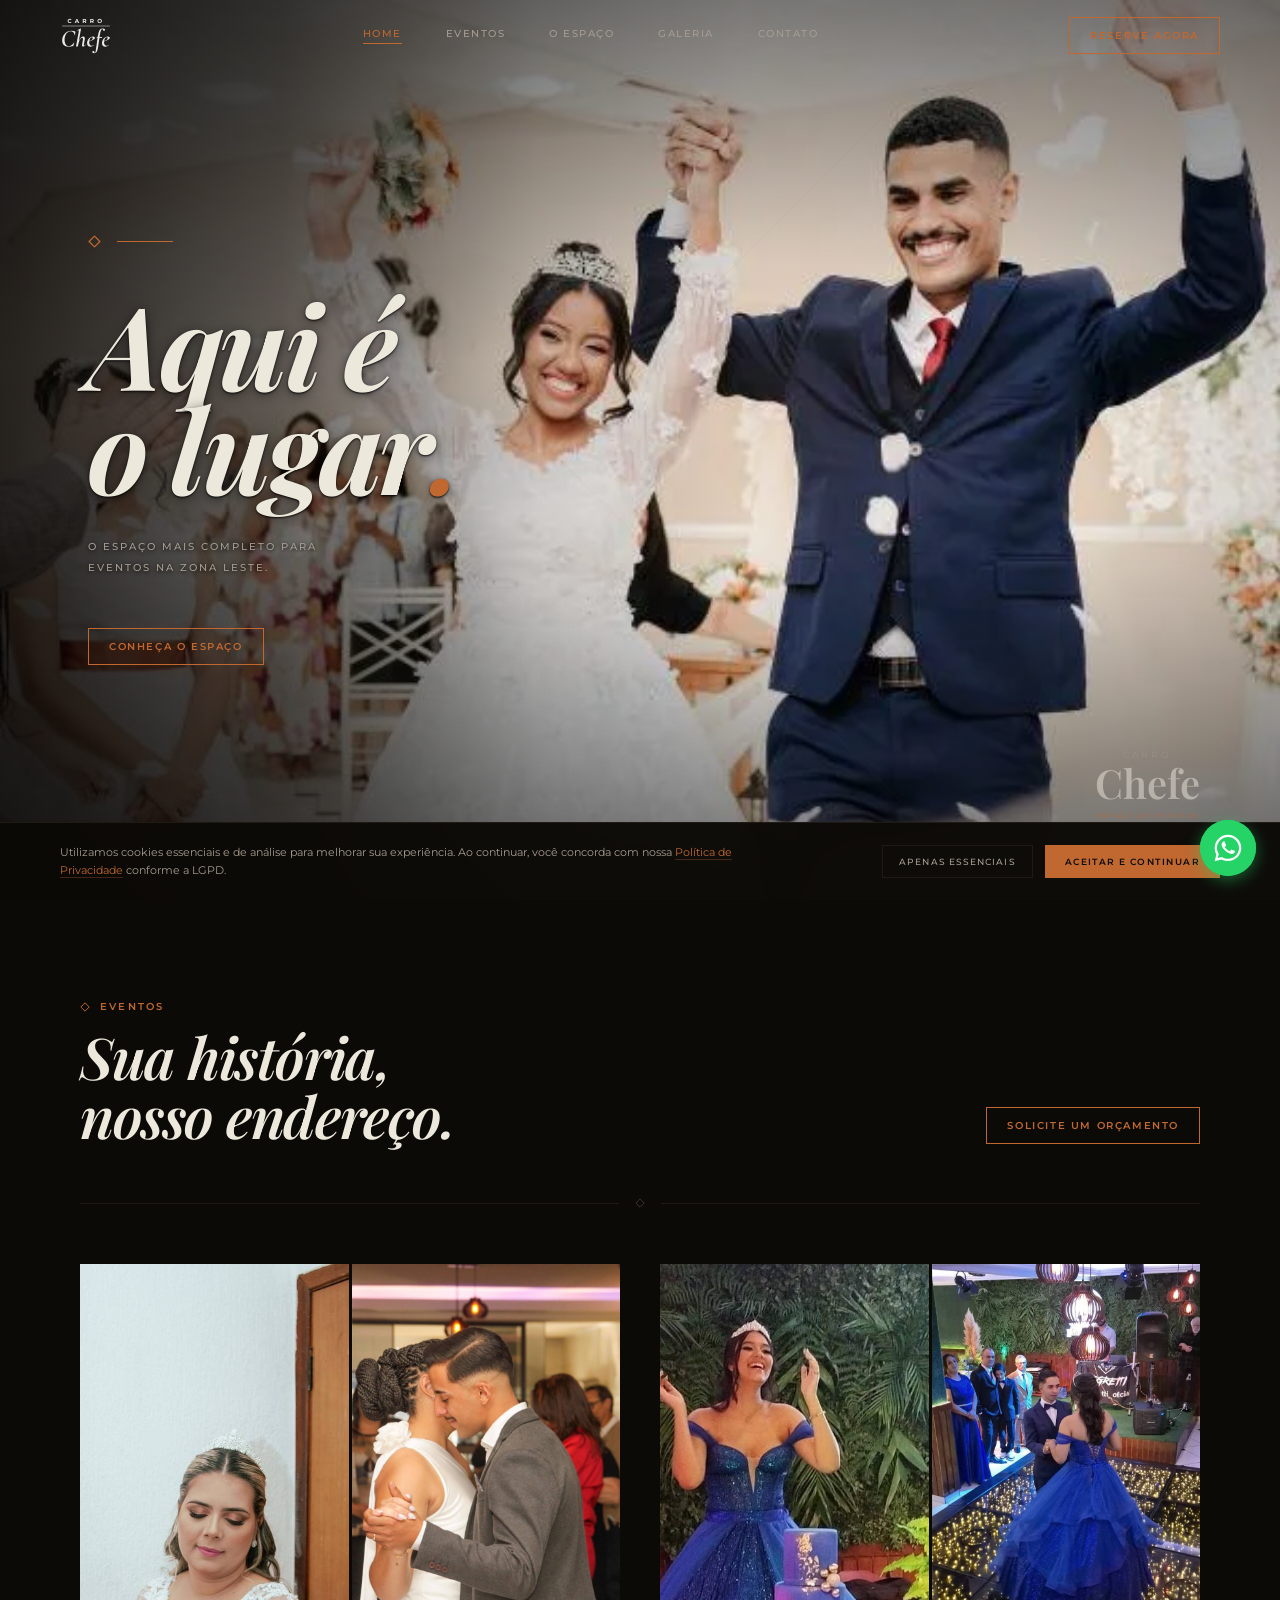
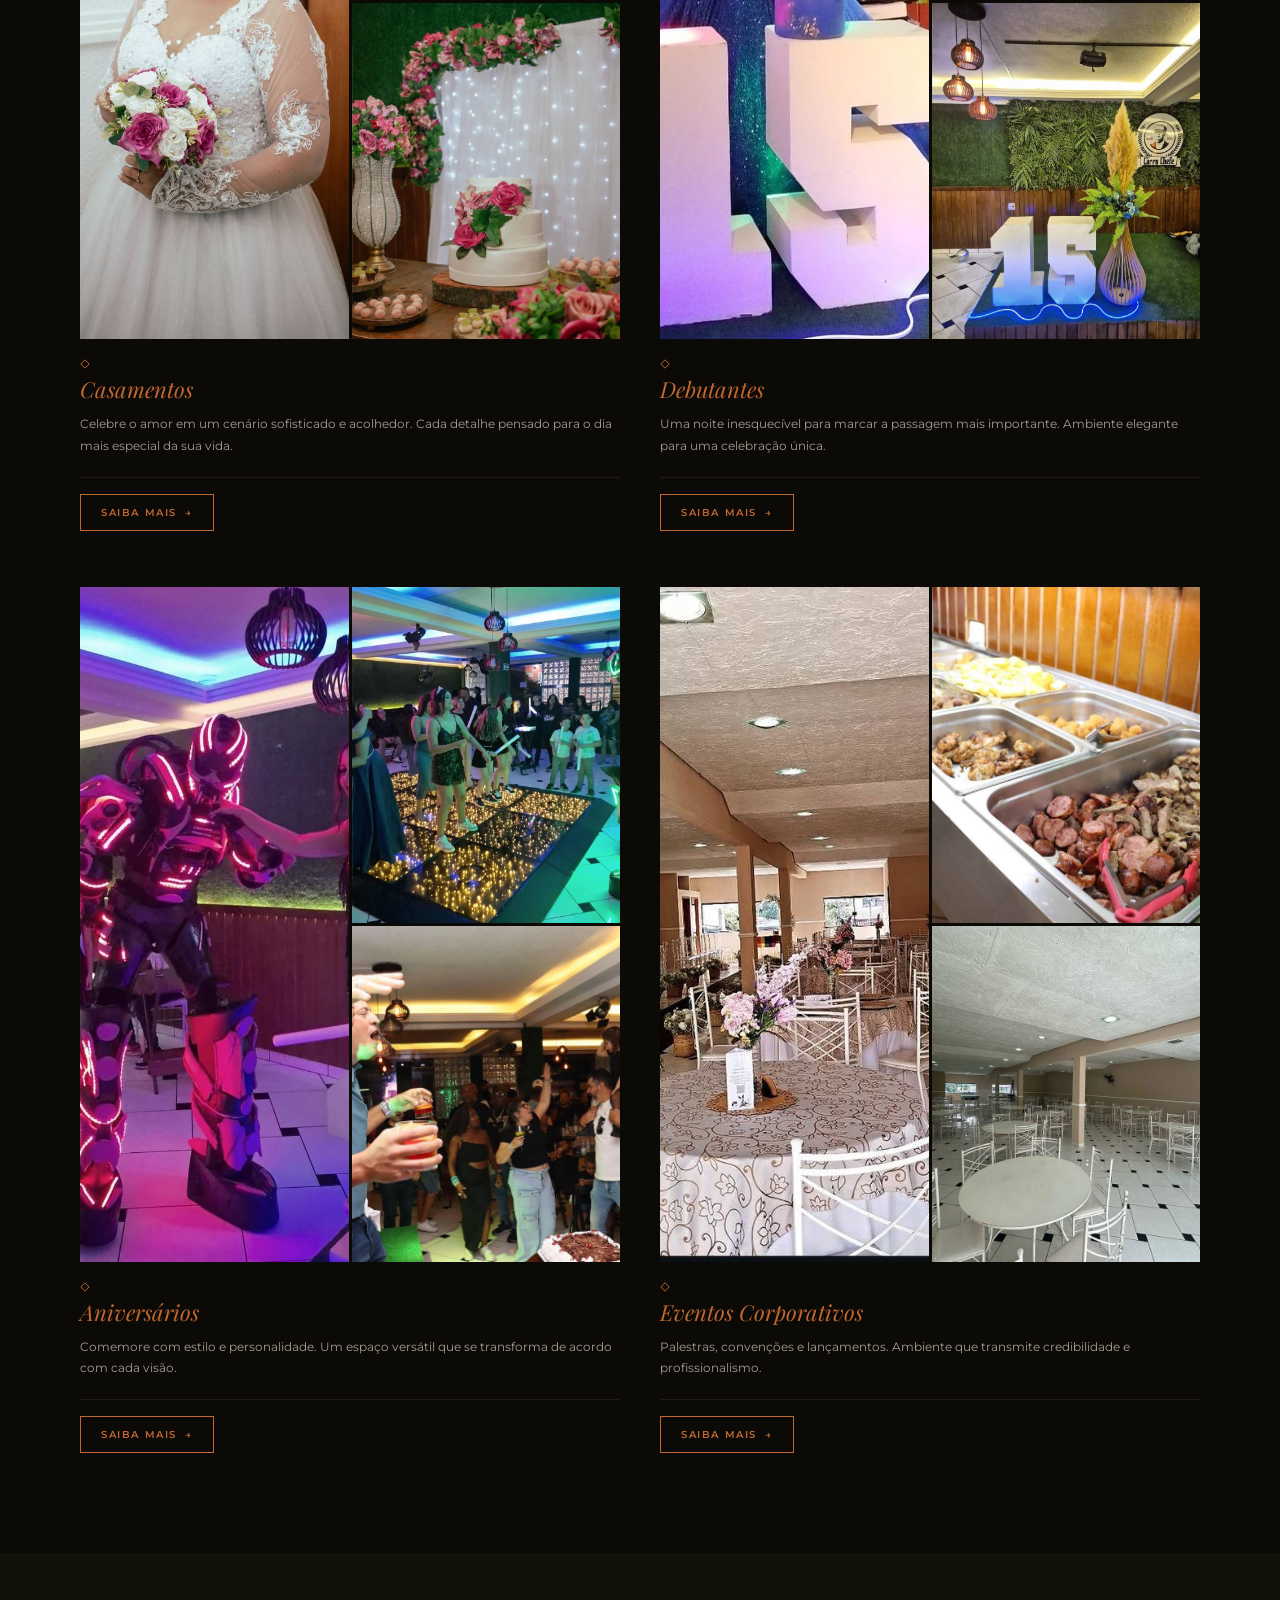
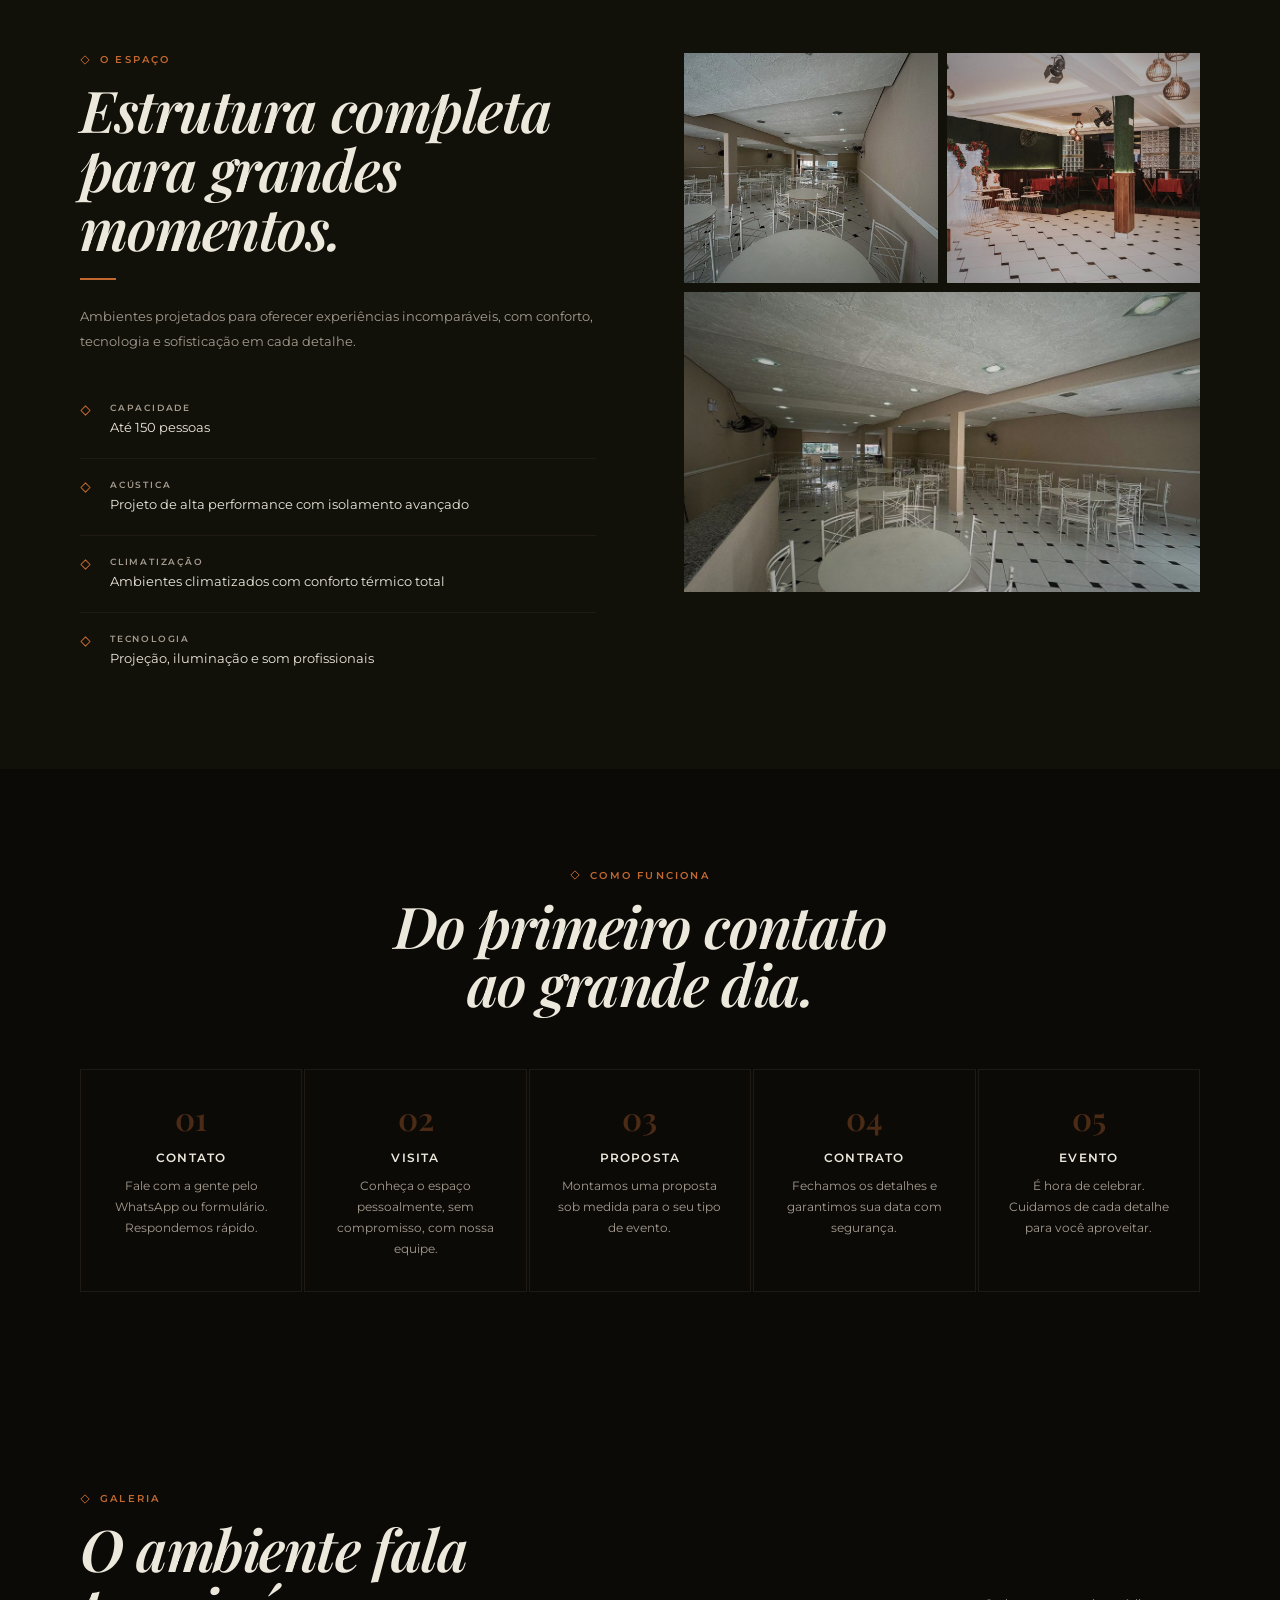
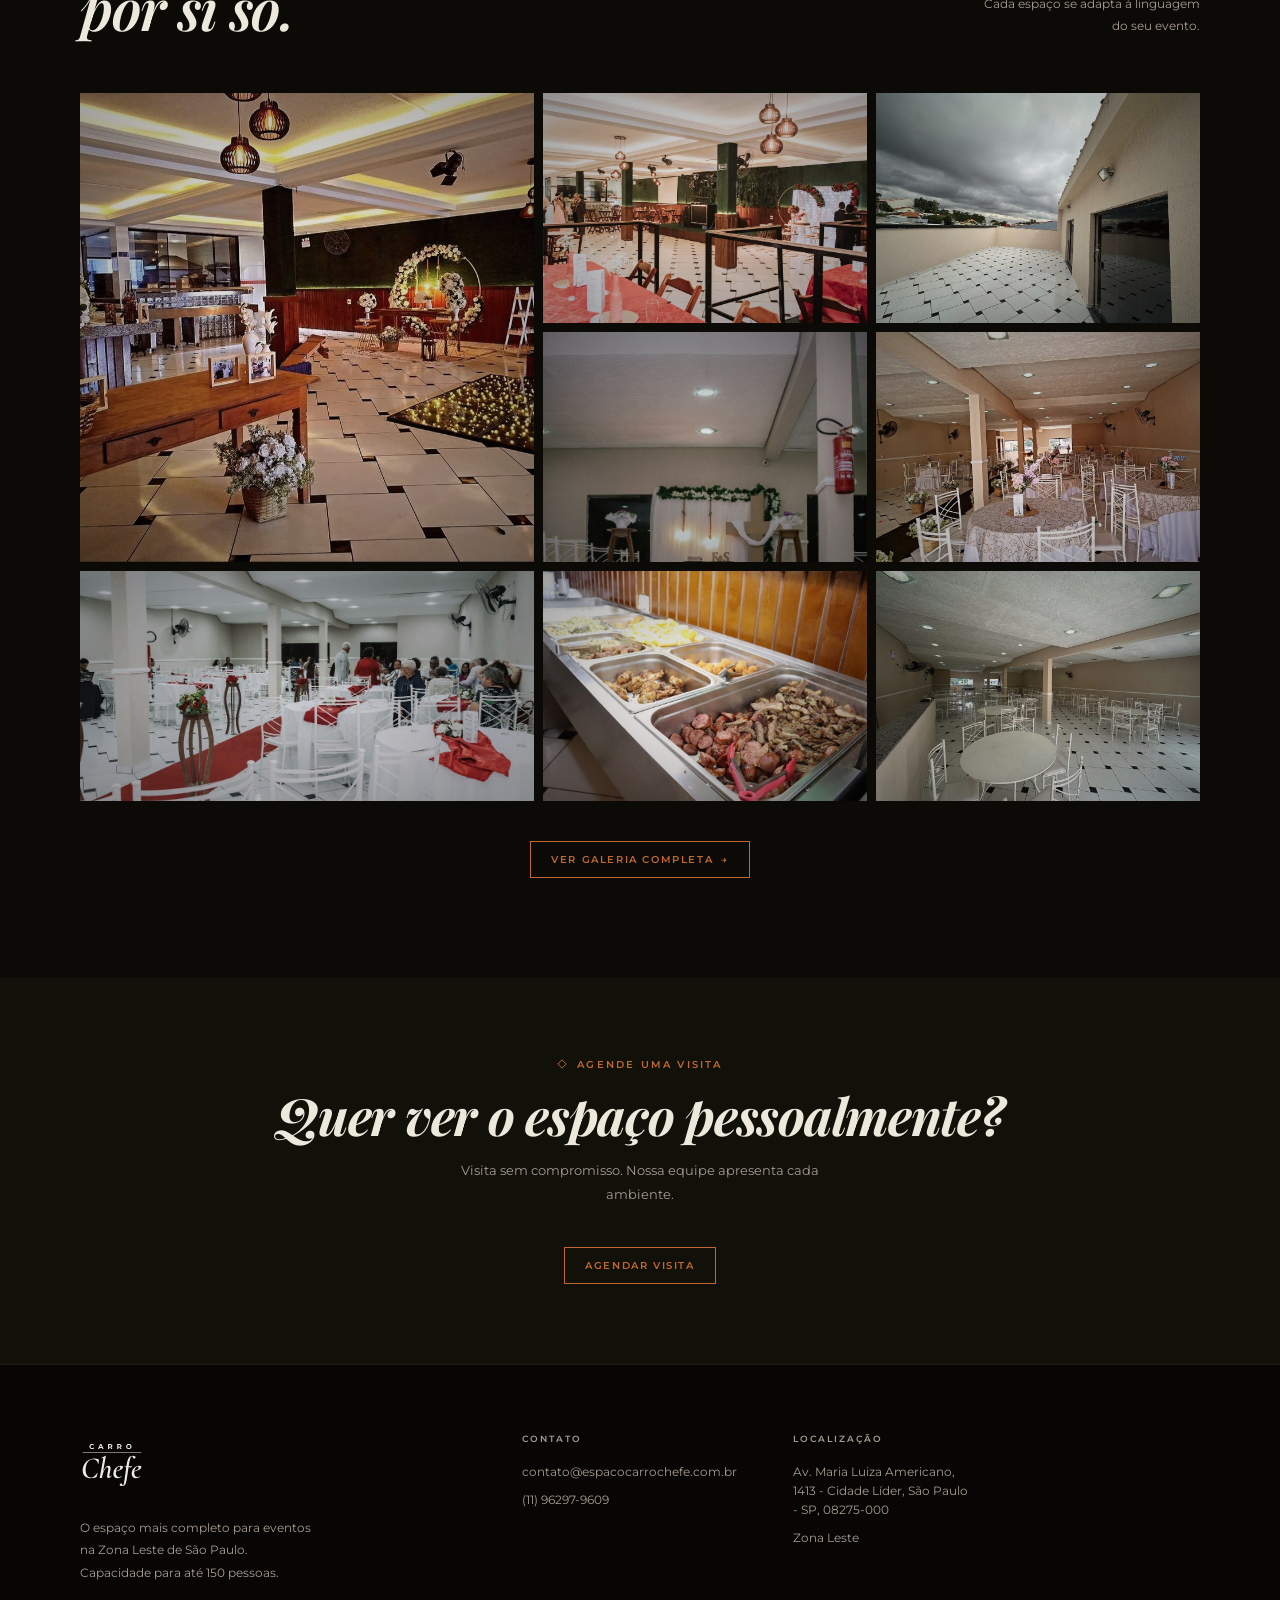
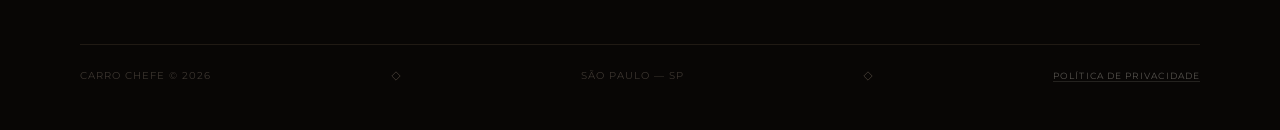
==== index.html @ eb7072fb "feat: adiciona seção 'Como Funciona' (timeline 5 passos) entre O Espaço e Galeria; limpa referência " ====
<!DOCTYPE html>
<html lang="pt-BR">
<head>
<meta charset="UTF-8" />
<meta name="viewport" content="width=device-width, initial-scale=1.0" />
<title>Espaço Carro Chefe — Casamentos, Debutantes e Eventos na Zona Leste de SP</title>
<meta name="description" content="O espaço de eventos mais completo da Zona Leste de São Paulo. Casamentos, debutantes, aniversários e eventos corporativos com estrutura completa. Peça seu orçamento agora." />
<meta property="og:type" content="website" />
<meta property="og:title" content="Espaço Carro Chefe — Casamentos, Debutantes e Eventos na Zona Leste de SP" />
<meta property="og:description" content="O espaço de eventos mais completo da Zona Leste de São Paulo. Casamentos, debutantes, aniversários e eventos corporativos com estrutura completa. Peça seu orçamento agora." />
<meta property="og:image" content="https://espacocarrochefe.com.br/images/venue-salao-festa.jpg" />
<meta property="og:url" content="https://espacocarrochefe.com.br/" />
<meta property="og:locale" content="pt_BR" />
<meta name="twitter:card" content="summary_large_image" />
<meta name="twitter:title" content="Espaço Carro Chefe — Casamentos, Debutantes e Eventos na Zona Leste de SP" />
<meta name="twitter:description" content="O espaço de eventos mais completo da Zona Leste de São Paulo. Casamentos, debutantes, aniversários e eventos corporativos com estrutura completa." />
<meta name="twitter:image" content="https://espacocarrochefe.com.br/images/venue-salao-festa.jpg" />
<link rel="preconnect" href="https://fonts.googleapis.com" />
<link rel="preconnect" href="https://fonts.gstatic.com" crossorigin />
<link rel="preload" as="image" href="images/casamento-saida-cerimonia-petalas.webp" fetchpriority="high" />
<link rel="stylesheet" href="https://fonts.googleapis.com/css2?family=Playfair+Display:ital,wght@0,600;1,600;1,700&family=Montserrat:wght@300;400;500;600&display=swap" />
<style>


/* ── LOGO SVG ─────────────────────────────────────────────── */
.logo-anchor { display:inline-flex; align-items:center; flex-shrink:0; }
.site-logo   { width:auto; height:52px; display:block; }
.footer-logo { height:64px; margin-bottom:20px; }

/* ── RESET ──────────────────────────────────────────────────── */
*, *::before, *::after { box-sizing: border-box; margin: 0; padding: 0; }
html { scroll-behavior: smooth; font-size: 16px; }
body { background: #0C0A07; color: #EDE8DC; font-family: 'Montserrat', sans-serif; overflow-x: hidden; }
a { text-decoration: none; color: inherit; }
input, button { font-family: inherit; }
img { display: block; max-width: 100%; }

/* ── TOKENS ─────────────────────────────────────────────────── */
:root {
  --bg:       #0C0A07;
  --surf:     #111009;
  --foot:     #080605;
  --copper:   #C06830;
  --copper-l: #D27A40;
  --copper-d: #5C3218;
  --text:     #EDE8DC;
  --text-m:   #A69C90;
  --text-l:   #3C3630;
  --border:   #201A14;
  --dp:       'Playfair Display', Georgia, serif;
  --ss:       'Montserrat', system-ui, sans-serif;
}

/* ── TYPOGRAPHY ─────────────────────────────────────────────── */
.hd {
  font-family: 'Playfair Display', serif;
  font-style: italic;
  font-weight: 600;
  font-size: clamp(40px, 4.5vw, 64px);
  color: var(--text);
  letter-spacing: -.025em;
  line-height: 1.02;
}
.eyebrow {
  display: flex;
  align-items: center;
  gap: 10px;
  margin-bottom: 14px;
}
.eyebrow-txt {
  font-size: 10px;
  font-weight: 600;
  letter-spacing: .22em;
  text-transform: uppercase;
  color: var(--copper);
}
.sec-pad { padding: 100px 80px; }
.hrule {
  display: flex;
  align-items: center;
  gap: 16px;
  margin-bottom: 56px;
}
.hrule-line { flex: 1; height: 1px; background: var(--border); }

/* ── HEADER ─────────────────────────────────────────────────── */
#header {
  position: fixed;
  top: 0; left: 0; right: 0;
  z-index: 100;
  height: 72px;
  display: flex;
  align-items: center;
  justify-content: space-between;
  padding: 0 60px;
  transition: background .4s ease, border-color .4s ease, backdrop-filter .4s ease;
  border-bottom: 1px solid transparent;
}
#header.scrolled {
  background: rgba(12, 10, 7, 0.96);
  border-color: var(--border);
  backdrop-filter: blur(16px);
  -webkit-backdrop-filter: blur(16px);
}

/* Logo */
.logo { display: flex; flex-direction: column; line-height: 1; gap: 0; }
.logo-sup { font-size: 8.5px; letter-spacing: .34em; color: var(--text-m); text-transform: uppercase; }
.logo-name { font-family: 'Playfair Display', serif; font-size: 28px; font-weight: 600; color: var(--text); margin-top: -2px; font-style: normal; }
.logo-sub  { font-size: 7px; letter-spacing: .22em; color: var(--copper); text-transform: uppercase; font-weight: 600; margin-top: 2px; }

/* Nav */
nav { display: flex; gap: 44px; align-items: center; }
nav a {
  font-size: 10px;
  font-weight: 500;
  letter-spacing: .15em;
  text-transform: uppercase;
  color: var(--text-m);
  position: relative;
  padding-bottom: 4px;
  transition: color .2s;
}
nav a:hover { color: var(--text); }
nav a.active { color: var(--copper); }
nav a.active::after {
  content: '';
  position: absolute;
  bottom: 0; left: 0; right: 0;
  height: 1px;
  background: var(--copper);
}

/* ── BUTTONS ────────────────────────────────────────────────── */
.btn-out {
  display: inline-flex;
  align-items: center;
  gap: 8px;
  font-size: 10px;
  font-weight: 600;
  letter-spacing: .16em;
  text-transform: uppercase;
  color: var(--copper);
  border: 1px solid var(--copper);
  padding: 11px 20px;
  background: transparent;
  cursor: pointer;
  transition: all .25s ease;
}
.btn-out:hover { background: var(--copper); color: var(--bg); }
.btn-fill {
  display: inline-flex;
  align-items: center;
  gap: 12px;
  font-size: 10px;
  font-weight: 600;
  letter-spacing: .16em;
  text-transform: uppercase;
  color: var(--bg);
  background: var(--copper);
  border: none;
  padding: 15px 30px;
  cursor: pointer;
  transition: background .25s ease;
}
.btn-fill:hover { background: var(--copper-l); }
.btn-fill .arrow { font-size: 15px; line-height: 1; }

/* ── HERO ───────────────────────────────────────────────────── */
#home {
  height: 100vh;
  min-height: 680px;
  position: relative;
  display: flex;
  align-items: center;
  overflow: hidden;
  background: url('images/casamento-saida-cerimonia-petalas.webp') center 20% / cover no-repeat;
}
.hero-overlay {
  position: absolute; inset: 0;
  background:
    radial-gradient(ellipse at 60% 50%, rgba(0,0,0,0) 30%, rgba(0,0,0,.55) 100%),
    linear-gradient(to bottom, rgba(0,0,0,.25) 0%, transparent 40%, transparent 60%, rgba(0,0,0,.35) 100%),
    linear-gradient(to right, rgba(8,5,2,.78) 0%, rgba(8,5,2,.55) 22%, rgba(8,5,2,.15) 42%, transparent 58%);
}
.hero-glow {
  position: absolute;
  right: 18%; top: 15%;
  width: 520px; height: 520px;
  background: radial-gradient(circle, rgba(192,104,48,.12) 0%, transparent 65%);
  border-radius: 50%;
  pointer-events: none;
}
.hero-glow-2 {
  position: absolute;
  right: 42%; bottom: 20%;
  width: 320px; height: 320px;
  background: radial-gradient(circle, rgba(192,104,48,.06) 0%, transparent 65%);
  border-radius: 50%;
  pointer-events: none;
}
.hero-diamond-bg {
  position: absolute;
  right: -90px; top: 50%;
  transform: translateY(-50%) rotate(45deg);
  width: 680px; height: 680px;
  border: 1px solid rgba(192,104,48,.05);
  pointer-events: none;
}
.hero-content {
  position: relative;
  z-index: 1;
  padding: 0 88px;
  max-width: 820px;
}
.hero-deco {
  display: flex;
  align-items: center;
  gap: 16px;
  margin-bottom: 44px;
}
.hero-deco-line { width: 56px; height: 1px; background: var(--copper); }
.hero-h1 {
  font-family: 'Playfair Display', serif;
  font-style: italic;
  font-weight: 700;
  font-size: clamp(72px, 9vw, 116px);
  line-height: .90;
  color: var(--text);
  letter-spacing: -.03em;
  text-shadow: 0 1px 2px rgba(0,0,0,.9), 0 2px 12px rgba(0,0,0,.5);
}
.hero-h1 .dot { color: var(--copper); }
.hero-sub {
  font-size: 10px;
  font-weight: 500;
  letter-spacing: .2em;
  text-transform: uppercase;
  color: var(--text-m);
  margin: 36px 0 50px;
  line-height: 2.1;
  text-shadow: 0 1px 4px rgba(0,0,0,.9);
}
.hero-scroll {
  position: absolute;
  bottom: 36px;
  left: 50%;
  transform: translateX(-50%);
}
.hero-brand {
  position: absolute;
  right: 80px;
  bottom: 80px;
  text-align: center;
  opacity: .5;
}
.hero-brand-sup { font-size: 9px; letter-spacing: .34em; color: var(--text-m); text-transform: uppercase; }
.hero-brand-name { font-family: 'Playfair Display', serif; font-size: 40px; font-weight: 600; color: var(--text); margin-top: -4px; font-style: normal; }
.hero-brand-sub { font-size: 7px; letter-spacing: .2em; color: var(--copper); text-transform: uppercase; font-weight: 600; margin-top: 2px; }

/* ── PLACEHOLDER IMAGES ─────────────────────────────────────── */
.pi {
  position: relative;
  overflow: hidden;
}
.pi::after {
  content: '';
  position: absolute; inset: 0;
  background: radial-gradient(ellipse at center, rgba(192,104,48,.05) 0%, rgba(0,0,0,.38) 100%);
}

/* ── EVENT CARDS ────────────────────────────────────────────── */
.events-grid {
  display: grid;
  grid-template-columns: repeat(2, 1fr);
  gap: 56px 40px;
}
.ev-card { cursor: default; }
.ev-img-wrap { overflow: hidden; aspect-ratio: 4/5; }
/* Vertical mosaic cards */
.ev-mosaic {
  overflow: hidden;
  aspect-ratio: 4/5;
  display: grid;
  grid-template-columns: 1fr 1fr;
  grid-template-rows: 1fr 1fr;
  gap: 3px;
}
.ev-m-tall { grid-row: span 2; background-size:cover; background-position:center; transition:transform .6s ease; }
.ev-m-sm   { background-size:cover; background-position:center; transition:transform .6s ease; }
.ev-card:hover .ev-m-tall,
.ev-card:hover .ev-m-sm { transform: scale(1.05); }
.ev-img {
  width: 100%; height: 100%;
  transition: transform .65s ease;
}
.ev-card:hover .ev-img { transform: scale(1.04); }
.ev-body { padding-top: 20px; }
.ev-title {
  font-family: 'Playfair Display', serif;
  font-style: italic;
  font-size: 22px;
  color: var(--copper);
  margin: 9px 0 11px;
  line-height: 1.08;
}
.ev-desc {
  font-size: 12px;
  font-weight: 400;
  color: var(--text-m);
  line-height: 1.82;
}
.ev-rule {
  margin-top: 20px;
  height: 1px;
  background: var(--border);
  transition: background .3s ease;
}
.ev-card:hover .ev-rule { background: var(--copper-d); }

/* ── SPACE SECTION ──────────────────────────────────────────── */
.space-grid {
  display: grid;
  grid-template-columns: 1fr 1fr;
  gap: 88px;
  align-items: start;
}
.space-accent {
  width: 36px; height: 2px;
  background: var(--copper);
  margin: 22px 0 24px;
}
.space-desc {
  font-size: 13px;
  font-weight: 400;
  color: var(--text-m);
  line-height: 1.92;
  margin: 0 0 48px;
}
.feat { display: grid; grid-template-columns: 16px 1fr; gap: 14px; align-items: start; padding-bottom: 20px; margin-bottom: 20px; border-bottom: 1px solid var(--border); }
.feat:last-child { border-bottom: none; margin-bottom: 0; padding-bottom: 0; }
.feat-lbl { font-size: 9px; letter-spacing: .2em; text-transform: uppercase; color: var(--text-m); margin-bottom: 4px; font-weight: 600; }
.feat-val { font-size: 13px; color: var(--text); font-weight: 400; line-height: 1.6; }
.photo-grid {
  display: grid;
  grid-template-columns: 1fr 1fr;
  grid-template-rows: 230px 300px;
  gap: 9px;
}

/* ── PROCESS (Como Funciona) ───────────────────────────────── */
.process-grid {
  display: grid;
  grid-template-columns: repeat(5, 1fr);
  gap: 2px;
  max-width: 1200px;
  margin: 0 auto;
}
.process-step {
  padding: 32px 24px;
  border: 1px solid var(--border);
  text-align: center;
  transition: border-color .3s ease;
}
.process-step:hover { border-color: var(--copper-d); }
.process-num {
  font-family: var(--dp);
  font-size: 32px;
  font-weight: 600;
  color: var(--copper);
  opacity: .35;
  line-height: 1;
  margin-bottom: 16px;
}
.process-title {
  font-size: 12px;
  font-weight: 600;
  letter-spacing: .1em;
  text-transform: uppercase;
  color: var(--text);
  margin-bottom: 10px;
}
.process-desc {
  font-size: 12px;
  font-weight: 400;
  color: var(--text-m);
  line-height: 1.75;
}

/* ── GALLERY ────────────────────────────────────────────────── */
.gallery-header {
  display: flex;
  justify-content: space-between;
  align-items: flex-end;
  margin-bottom: 56px;
}
.gallery-note {
  font-size: 12px;
  font-weight: 400;
  color: var(--text-m);
  max-width: 230px;
  text-align: right;
  line-height: 1.8;
}
.gallery-grid {
  display: grid;
  grid-template-columns: 1.4fr 1fr 1fr;
  grid-auto-rows: 230px;
  gap: 9px;
}
.gallery-grid .g-hero { grid-row: span 2; }
@media(max-width:640px){
  .gallery-grid { grid-template-columns: 1fr 1fr; grid-auto-rows: 160px; }
  .gallery-grid .g-hero { grid-row: span 1; }
}

/* ── BUDGET ─────────────────────────────────────────────────── */
.orcamento-wrap { position: relative; overflow: hidden; }
.deco-diamond {
  position: absolute;
  top: 50%;
  transform: translateY(-50%) rotate(45deg);
  pointer-events: none;
}
.budget-content { position: relative; z-index: 1; max-width: 600px; }
.budget-intro {
  font-size: 13px;
  font-weight: 400;
  color: var(--text-m);
  line-height: 1.92;
  margin: 20px 0 48px;
  max-width: 420px;
}
.form-grid {
  display: grid;
  grid-template-columns: 1fr 1fr;
  gap: 13px;
  max-width: 540px;
}
.field {
  width: 100%;
  background: transparent;
  outline: none;
  border: 1px solid var(--border);
  padding: 14px 16px;
  font-size: 12px;
  font-weight: 400;
  color: var(--text);
  transition: border-color .2s ease;
  -webkit-appearance: none;
}
.field:focus { border-color: var(--copper); }
.form-actions { margin-top: 24px; }

/* ── FOOTER ─────────────────────────────────────────────────── */
#footer {
  padding: 68px 80px 48px;
  background: var(--foot);
  border-top: 1px solid var(--border);
}
.footer-grid {
  display: grid;
  grid-template-columns: 2.2fr 1fr 1fr 1fr;
  gap: 56px;
  margin-bottom: 60px;
}
.footer-brand-desc {
  font-size: 12px;
  font-weight: 400;
  color: var(--text-m);
  line-height: 1.88;
  max-width: 240px;
  margin: 0;
}
.footer-col-label {
  font-size: 9px;
  font-weight: 600;
  letter-spacing: .22em;
  text-transform: uppercase;
  color: var(--text-m);
  margin-bottom: 18px;
}
.footer-col-item {
  font-size: 12px;
  font-weight: 400;
  color: var(--text-m);
  margin-bottom: 9px;
  line-height: 1.6;
  cursor: pointer;
  transition: color .2s;
}
.footer-col-item:hover { color: var(--text); }
.footer-bottom {
  border-top: 1px solid var(--border);
  padding-top: 24px;
  display: flex;
  justify-content: space-between;
  align-items: center;
}
.footer-copy { font-size: 10px; color: var(--text-l); letter-spacing: .1em; }

/* ── GEM SVG UTILITY ────────────────────────────────────────── */
.gem { display: block; flex-shrink: 0; }

/* ── SCROLLBAR ──────────────────────────────────────────────── */
::-webkit-scrollbar { width: 6px; }
::-webkit-scrollbar-track { background: var(--bg); }
::-webkit-scrollbar-thumb { background: var(--copper-d); border-radius: 0; }



/* ══════════════════════════════════════════════════════════════
   RESPONSIVE — MOBILE FIRST
══════════════════════════════════════════════════════════════ */

/* Tablet: 1024px */
@media (max-width: 1024px) {
  .sec-pad { padding: 80px 48px; }
  #hdr { padding: 0 40px; }
  #nav { gap: 28px; }
  .events-grid { grid-template-columns: repeat(2,1fr); gap: 40px 28px; }
  .space-grid { gap: 56px; }
  .process-grid { grid-template-columns: repeat(3, 1fr); }
  .footer-grid { grid-template-columns: 1.6fr 1fr 1fr; }
  .footer-grid > div:last-child { grid-column: 1 / -1; }
}

/* Mobile: 768px */
@media (max-width: 768px) {

  /* Header */
  #header { padding: 0 20px; height: 60px; }
  .site-logo { height: 40px; }
  #nav { display: none; }
  .cta-out { padding: 9px 14px; font-size: 9px; }

  /* Hero */
  #home { min-height: 100svh; align-items: flex-end; padding-bottom: 56px; }
  .hero-content { padding: 100px 24px 0; }
  .hero-h1 { font-size: clamp(52px, 13vw, 76px); }
  .hero-sub { font-size: 10px; margin: 24px 0 36px; }
  .hero-brand { display: none; }
  .hero-scroll { bottom: 24px; }

  /* Sections */
  .sec-pad { padding: 64px 24px; }

  /* Eventos */
  .events-grid { grid-template-columns: 1fr; gap: 44px; }
  .ev-img-wrap { aspect-ratio: 16/9; }

  /* O Espaço */
  .space-grid { grid-template-columns: 1fr; gap: 44px; }
  .photo-grid { grid-template-rows: 200px 240px; }
  .hd { font-size: clamp(34px, 9vw, 52px); }

  /* Como Funciona */
  .process-grid { grid-template-columns: 1fr; gap: 2px; }
  .process-step { text-align: left; padding: 24px 20px; }

  /* Galeria */
  .gallery-grid {
    grid-template-columns: 1fr;
    grid-template-rows: 240px 160px 160px 160px;
  }
  .gallery-header { flex-direction: column; gap: 16px; align-items: flex-start; }
  .gallery-note { text-align: left; max-width: 100%; }

  /* Orçamento */
  .budget-content { max-width: 100%; }
  .form-grid { grid-template-columns: 1fr; }
  .deco-diamond { display: none; }

  /* Footer */
  #footer { padding: 52px 24px 36px; }
  .footer-grid {
    grid-template-columns: 1fr;
    gap: 36px;
  }
  .footer-bottom { flex-direction: column; gap: 14px; text-align: center; }
}

/* Small mobile: 480px */
@media (max-width: 480px) {
  .hero-h1 { font-size: clamp(44px, 12vw, 62px); }
  .sec-pad { padding: 52px 20px; }
  #footer { padding: 44px 20px 32px; }
  .photo-grid { grid-template-rows: 160px 200px; }
}


/* ── LGPD BANNER ─────────────────────────────────────────── */
#lgpd-banner {
  position: fixed;
  bottom: 0; left: 0; right: 0;
  z-index: 999;
  background: rgba(12,10,7,.97);
  border-top: 1px solid #201A14;
  padding: 20px 60px;
  display: flex;
  align-items: center;
  justify-content: space-between;
  gap: 32px;
  backdrop-filter: blur(16px);
  transform: translateY(100%);
  transition: transform .4s ease;
}
#lgpd-banner.visible { transform: translateY(0); }
.lgpd-text {
  font-size: 11px;
  font-weight: 400;
  color: var(--text-m);
  line-height: 1.7;
  max-width: 680px;
}
.lgpd-text a { color: #C06830; border-bottom: 1px solid rgba(192,104,48,.3); }
.lgpd-text a:hover { border-color: #C06830; }
.lgpd-actions { display: flex; gap: 12px; flex-shrink: 0; }
.lgpd-accept {
  font-size: 9px; font-weight: 600; letter-spacing: .16em; text-transform: uppercase;
  color: #0C0A07; background: #C06830; border: none;
  padding: 10px 20px; cursor: pointer; transition: background .2s; white-space: nowrap;
}
.lgpd-accept:hover { background: #D27A40; }
.lgpd-decline {
  font-size: 9px; font-weight: 500; letter-spacing: .12em; text-transform: uppercase;
  color: var(--text-m); background: transparent; border: 1px solid #201A14;
  padding: 10px 16px; cursor: pointer; transition: color .2s, border-color .2s; white-space: nowrap;
}
.lgpd-decline:hover { color: #EDE8DC; border-color: #3C3630; }
@media (max-width: 768px) {
  #lgpd-banner { flex-direction: column; align-items: flex-start; padding: 20px 24px; gap: 16px; }
  .lgpd-actions { width: 100%; }
  .lgpd-accept, .lgpd-decline { flex: 1; text-align: center; }
}


/* ── HAMBURGER MOBILE ─────────────────────────────────────────── */
#ham-btn {
  display: none;
  flex-direction: column;
  justify-content: center;
  gap: 5px;
  width: 36px; height: 36px;
  background: none; border: none;
  cursor: pointer; padding: 4px;
  z-index: 1001;
}
#ham-btn span {
  display: block; width: 22px; height: 1.5px;
  background: #EDE8DC;
  transition: transform .3s ease, opacity .3s ease;
  transform-origin: center;
}
#ham-btn.open span:nth-child(1) { transform: translateY(6.5px) rotate(45deg); }
#ham-btn.open span:nth-child(2) { opacity: 0; }
#ham-btn.open span:nth-child(3) { transform: translateY(-6.5px) rotate(-45deg); }

#mob-drawer {
  position: fixed; inset: 0; z-index: 1000;
  pointer-events: none;
}
#mob-overlay {
  position: absolute; inset: 0;
  background: rgba(0,0,0,.55);
  opacity: 0; transition: opacity .3s ease;
}
#mob-panel {
  position: absolute; top: 0; right: 0;
  width: 75vw; max-width: 300px; height: 100%;
  background: rgba(12,10,7,.97);
  border-left: 1px solid rgba(192,104,48,.2);
  backdrop-filter: blur(20px);
  transform: translateX(100%);
  transition: transform .35s ease;
  display: flex; flex-direction: column;
  padding: 80px 32px 40px;
  gap: 0;
}
#mob-drawer.open { pointer-events: all; }
#mob-drawer.open #mob-overlay { opacity: 1; }
#mob-drawer.open #mob-panel { transform: translateX(0); }

#mob-panel a {
  font-size: 13px; font-weight: 500;
  letter-spacing: .14em; text-transform: uppercase;
  color: rgba(237,232,220,.65);
  text-decoration: none;
  padding: 14px 0;
  border-bottom: 1px solid rgba(255,255,255,.06);
  transition: color .2s;
}
#mob-panel a:hover { color: #C06830; }
#mob-panel a.mob-cta {
  margin-top: 28px;
  border: 1px solid #C06830;
  border-bottom: 1px solid #C06830;
  color: #C06830;
  text-align: center;
  padding: 12px 0;
  font-weight: 600;
}
@media(min-width:769px) {
  #ham-btn { display: none !important; }
  #mob-drawer { display: none !important; }
}
@media(max-width:768px) {
  #ham-btn { display: flex; }
}
</style>

  <!-- ══ ANALYTICS & PIXEL ══════════════════════════════════
       Substituir antes do deploy:
       GA4_MEASUREMENT_ID   → ex: G-XXXXXXXXXX
       META_PIXEL_ID        → ex: 1234567890123
  ════════════════════════════════════════════════════════════ -->

  <!-- Google Tag Manager -->
  <script>
  (function(w,d,s,l,i){w[l]=w[l]||[];w[l].push({'gtm.start':
  new Date().getTime(),event:'gtm.js'});var f=d.getElementsByTagName(s)[0],
  j=d.createElement(s),dl=l!='dataLayer'?'&l='+l:'';j.async=true;j.src=
  'https://www.googletagmanager.com/gtm.js?id='+i+dl;f.parentNode.insertBefore(j,f);
  })(window,document,'script','dataLayer','GTM-PXJX4RW8');
  </script>
  <!-- End GTM -->

  <!-- Meta Pixel: gerenciado via GTM (tags "Meta Pixel - Base" e "Meta Pixel - Contato WhatsApp") -->

<link rel="icon" href="favicon.svg" type="image/svg+xml"/>
</head>
<body>
  <!-- GTM noscript -->
  <noscript><iframe src="https://www.googletagmanager.com/ns.html?id=GTM-PXJX4RW8"
  height="0" width="0" style="display:none;visibility:hidden"></iframe></noscript>
  <!-- End GTM noscript -->


<!-- ═══ HEADER ═════════════════════════════════════════════════ -->
<header id="header">
  <a href="#home" class="logo-anchor" aria-label="Carro Chefe — Início">
  <svg class="site-logo" xmlns="http://www.w3.org/2000/svg" viewBox="0 0 1080 1080" role="img" aria-label="Carro Chefe"><defs><style>.cls-1{fill:#ebebeb;}</style></defs><title>UP Co.carro-chefe-logo</title><path class="cls-1" d="M185.72,208.15a25.32,25.32,0,0,1,8.58-5.62,29,29,0,0,1,10.89-2,27.06,27.06,0,0,1,11.67,2.54,28.86,28.86,0,0,1,9.61,7.5L239.17,199a38.67,38.67,0,0,0-15-11.19,53.71,53.71,0,0,0-38.16-.6,43.41,43.41,0,0,0-14.64,9.13,42,42,0,0,0-9.67,13.91,46.29,46.29,0,0,0,0,35.07,42.22,42.22,0,0,0,24.19,23,53.63,53.63,0,0,0,38.28-.66,39.21,39.21,0,0,0,15-11.25l-12.7-11.61a29.32,29.32,0,0,1-9.61,7.56,26.53,26.53,0,0,1-11.67,2.6,29,29,0,0,1-10.89-2,25.17,25.17,0,0,1-14.21-14.21,31.42,31.42,0,0,1,0-22A25.48,25.48,0,0,1,185.72,208.15Z"/><path class="cls-1" d="M341,185.42,303.4,270.08h20.07L331,251.94h39.21l7.55,18.14h20.56l-38-84.66Zm-3.81,51.64,13.43-32.27,13.42,32.27Z"/><path class="cls-1" d="M529.32,242.8A28,28,0,0,0,542,232.4,29.23,29.23,0,0,0,546.5,216q0-14.28-9.8-22.44t-27.46-8.16H473.08v84.66H492.8V246.37h17.79L527,270.08h21.05L529.2,242.85Zm-7.13-37.61q4.59,3.81,4.59,10.83t-4.59,10.88q-4.61,3.87-13.55,3.87H492.8V201.38h15.84Q517.6,201.38,522.19,205.19Z"/><path class="cls-1" d="M684.25,242.8A27.94,27.94,0,0,0,697,232.4,29.23,29.23,0,0,0,701.43,216q0-14.28-9.8-22.44t-27.45-8.16H628v84.66h19.72V246.37h17.79L682,270.08h21l-18.87-27.23Zm-7.13-37.61q4.59,3.81,4.59,10.83t-4.59,10.88q-4.61,3.87-13.55,3.87H647.73V201.38h15.84Q672.52,201.38,677.12,205.19Z"/><path class="cls-1" d="M866.82,210.21a41.48,41.48,0,0,0-9.74-13.91,44.13,44.13,0,0,0-14.69-9.13A51.31,51.31,0,0,0,824,184a50.44,50.44,0,0,0-18.45,3.27,44.93,44.93,0,0,0-14.69,9.19,41.64,41.64,0,0,0-9.74,13.85,45.83,45.83,0,0,0,0,34.89,41.48,41.48,0,0,0,9.74,13.91,44.62,44.62,0,0,0,14.75,9.19A50.58,50.58,0,0,0,824,271.53a51.31,51.31,0,0,0,18.44-3.21,44,44,0,0,0,14.69-9.13,41.22,41.22,0,0,0,9.74-14,46.13,46.13,0,0,0,0-35Zm-18.38,28.48a26.19,26.19,0,0,1-5.63,8.59,25.42,25.42,0,0,1-8.4,5.68A26.93,26.93,0,0,1,824,255a27.35,27.35,0,0,1-10.53-2,24.53,24.53,0,0,1-8.4-5.68,26.68,26.68,0,0,1-5.57-8.59,31.09,31.09,0,0,1,0-21.89,26.79,26.79,0,0,1,5.57-8.59,24.68,24.68,0,0,1,8.4-5.68,27.35,27.35,0,0,1,10.53-2,26.93,26.93,0,0,1,10.46,2,25.58,25.58,0,0,1,8.4,5.68,26.29,26.29,0,0,1,5.63,8.59,31.09,31.09,0,0,1,0,21.89Z"/><path class="cls-1" d="M45.22,327.18h989.56V336H45.22Z"/><path class="cls-1" d="M314.42,446.57q-11.75-6.65-33.2-11.24a201.51,201.51,0,0,0-42.39-4.6A181.81,181.81,0,0,0,176.27,442h0a202.14,202.14,0,0,0-54.54,30.2c-1,.75-2,1.47-2.92,2.23q-6.36,5.09-12.24,10.69c-.17.17-.35.32-.53.49A191,191,0,0,0,85.82,508.4a203.32,203.32,0,0,0-12,17.59,196.56,196.56,0,0,0-21.58,51.24q-2.28,8.5-4,17.45c-.63,3.56-1.12,7.13-1.56,10.7a203.69,203.69,0,0,0-.23,47.79c.39,3.49.91,6.92,1.54,10.31A134.73,134.73,0,0,0,59.7,698.74c.87,1.76,1.76,3.5,2.71,5.23.57,1,1.15,2.06,1.74,3.08s1.21,2,1.84,3c1.27,2,2.6,3.94,4,5.83s2.89,3.75,4.44,5.54,3.17,3.55,4.86,5.25a108,108,0,0,0,11,9.6c1,.75,2,1.49,3,2.21a124.14,124.14,0,0,0,13.19,8.12q28.08,15.06,73,15.07c1.79,0,3.61,0,5.45-.06l.83,0c1.63,0,3.27-.1,4.93-.17l.5,0c1.81-.08,3.65-.18,5.51-.3h.09q12.63-.81,26.62-2.74a256.82,256.82,0,0,0,49-12q4.59-1,5.87-3.32a57.32,57.32,0,0,0,3.33-8.43L296,676.92c.33-.68-.26-1.45-1.79-2.3a2.67,2.67,0,0,0-3.83.77q-27.07,39.33-54.14,58.22-18.34,12.81-36.45,16.93h0a81.22,81.22,0,0,1-8.22,1.42l-.92.1c-1,.11-2.05.2-3.08.27l-1,.07c-1.31.07-2.61.11-3.92.11q-24.53,0-42.65-13.79t-29.11-37.8a151.35,151.35,0,0,1-5.75-14.63,189.51,189.51,0,0,1-7.63-32c-.44-2.89-.84-5.81-1.18-8.8a223.87,223.87,0,0,1-1.28-32.26,269,269,0,0,1,3.32-34.4q5-31.4,15.56-56.35c.59-1.39,1.19-2.76,1.81-4.12q2.76-6.09,5.87-11.8c2.3-4.21,4.73-8.2,7.27-12q14.53-21.75,34.36-34.72c.95-.62,1.91-1.22,2.87-1.81l1.09-.65,1.75-1c.48-.27,1-.54,1.45-.8l1.33-.72,1.75-.9.76-.37a100.12,100.12,0,0,1,10.28-4.35h0a100.24,100.24,0,0,1,33.88-5.74q34.22,0,57.2,20.43t30.14,58.74c.34,1.37,1.36,2,3.06,2s2.56-.67,2.56-2l7.15-64.36q.51-5.61,0-7.66C318.17,449.3,316.8,447.93,314.42,446.57Z"/><path class="cls-1" d="M533,716.25a160.28,160.28,0,0,1-16.09,14.3q-7.39,5.63-13,5.61c-3.41,0-5.87-1.86-7.4-5.61s-1.46-10.56.25-20.43l16.86-90.92q6.12-35.24-2.05-51.33t-30.13-16.09q-25.54,0-48.78,24.26t-40.86,68.7c-.51,1.3-1,2.61-1.52,3.93l46.21-259.31q.51-1-1.53-3.06a4,4,0,0,0-4.6-1l-74.57,36.77c-1.36.34-1.71,1.53-1,3.57s1.7,2.73,3.06,2.05q22-10.73,28.86-5.62t2.81,27.58L340,717.78q-2.06,13.29-4.85,24.77t-2.81,13.54c0,1,1,1.86,3.06,2.55s6.13,1,12.26,1q21.94,0,24.52-9.19l3.25-18.25q8.4-43.9,20.5-76,14.55-38.55,31.15-58.48T459,577.83q12.27,0,16.35,12.51t-1,38.57l-14.82,81.21q-4.59,25.54-.25,37.79t19.67,12.26q14.81,0,28.6-10.47t29.62-29.37a2.89,2.89,0,1,0-4.09-4.08Z"/><path class="cls-1" d="M708.47,726c-1.2-1.36-2.13-1.7-2.81-1a75.47,75.47,0,0,1-24.52,12.26,87.86,87.86,0,0,1-23.5,3.57q-20.94,0-33.71-13T607.33,693q-3.54-20.09.16-44.79,14.61-2.65,28.7-6.55a260.63,260.63,0,0,0,43.67-16.09q19.65-9.44,31.67-21.44t13.53-24.78q1.55-13.27-8.43-20.43t-29.87-7.15a103.47,103.47,0,0,0-43.93,9.45,128.81,128.81,0,0,0-36.52,25.29A151.19,151.19,0,0,0,579.5,622a131.06,131.06,0,0,0-14.31,39.07q-5.1,25.56-.25,48.52t21.2,37.55q16.33,14.55,44.94,14.55a111.18,111.18,0,0,0,38.82-7.4q19.92-7.41,39.33-25.29C709.91,728.34,709.65,727.32,708.47,726ZM637.21,576q10.72-10.45,24-10.47,9.69,0,15.32,6.13t3.06,18.39q-4.1,23-29.36,36-17.79,9.17-41.53,14.65a176.48,176.48,0,0,1,10.37-36.36Q626.47,586.51,637.21,576Z"/><path class="cls-1" d="M874.46,560.72c-.52-1.19-1.62-1.79-3.33-1.79q-4.1,0-16.85,1t-27.84,2l-5.28.33,4.52-31q10.22-67.43,22.73-102.15t30.39-34.73q7.65,0,10,5.87a68.43,68.43,0,0,1,3.58,13,29.06,29.06,0,0,0,5.88,13q4.59,5.88,16.34,5.87a23.42,23.42,0,0,0,14.56-4.85q6.38-4.85,7.91-14.56,2-11.73-9.45-19.91t-32.94-8.18q-23.5,0-40.6,7.16T824.4,416.69Q811.88,434.3,803,465t-16.6,77.13q-2.05,12.76-9.71,17.62t-24.51,4.85c-1,0-1.62,1.2-1.79,3.57s.42,3.58,1.79,3.58q13.27,0,19.41,1.79c4.08,1.2,6.55,3.66,7.41,7.41s.58,9.88-.77,18.38l-26,180.3q-1.67,11.24-3.16,21.1c-.5,3.28-1,6.46-1.46,9.52q-1.85,11.85-3.4,21.4-.51,3.09-1,5.94c-.06.38-.13.76-.19,1.14-.31,1.85-.62,3.63-.91,5.33-.07.36-.13.71-.19,1.06-.14.83-.29,1.65-.43,2.44q-.76,4.31-1.52,8.09c-.2,1-.4,1.94-.6,2.87-.27,1.3-.54,2.55-.82,3.75-.36,1.59-.72,3.1-1.08,4.51-.66,2.57-1.32,4.83-2,6.78-.23.67-.45,1.29-.67,1.88-.42,1.14-.84,2.15-1.26,3a17.74,17.74,0,0,1-4.24,5.9,4.61,4.61,0,0,1-.38.28,8.76,8.76,0,0,1-1.49.93,7.51,7.51,0,0,1-3.34.81c-4.43,0-7.23-1.79-8.43-5.37a86.36,86.36,0,0,1-2.79-11.11c-.09-.47-.19-.92-.27-1.4a28.47,28.47,0,0,0-5.37-12.51,10.29,10.29,0,0,0-1.12-1.26,12,12,0,0,0-1.34-1.09,13.62,13.62,0,0,0-1.54-.92q-4.11-2.1-10.81-2.09a22.32,22.32,0,0,0-14.3,4.85q-6.14,4.85-7.66,14.05a16,16,0,0,0,.19,5.94,19.25,19.25,0,0,0,5.41,9.3,33.19,33.19,0,0,0,3.59,3.14,35.55,35.55,0,0,0,11.34,5.58c.64.2,1.28.38,1.94.55,1.21.31,2.47.58,3.77.82.91.17,1.83.32,2.78.46,1.34.19,2.72.34,4.14.46.86.07,1.73.13,2.62.18s1.65.07,2.5.09,1.71,0,2.58,0h0a80.16,80.16,0,0,0,8.33-.43,67.19,67.19,0,0,0,7.76-1.26A52.25,52.25,0,0,0,749.06,884h0c.67-.55,1.34-1.13,2-1.73l.38-.36q.84-.77,1.65-1.59c.09-.09.18-.19.28-.28.59-.61,1.18-1.24,1.76-1.89l.11-.13q10.83-12.18,18.84-34.37,10.21-28.35,17.36-77.38l27.6-189.46c1.52.15,3.05.3,4.58.48q12.76,1.53,22.48,2.81t11.74,1.79q5.63,0,10.73-6.64t6.13-10.73A5.88,5.88,0,0,0,874.46,560.72Z"/><path class="cls-1" d="M1026.15,558.93q-10-7.14-29.88-7.15a103.5,103.5,0,0,0-43.93,9.45,128.76,128.76,0,0,0-36.51,25.29A151,151,0,0,0,889,622a131,131,0,0,0-14.3,39.07q-5.12,25.56-.25,48.52t21.19,37.55q16.35,14.55,45,14.55a111.23,111.23,0,0,0,38.82-7.4q19.92-7.41,39.32-25.29c.68-.67.42-1.69-.76-3.06s-2.13-1.7-2.81-1a75.37,75.37,0,0,1-24.52,12.26,87.85,87.85,0,0,1-23.49,3.57q-21,0-33.71-13T916.84,693q-3.52-20.09.16-44.79,14.61-2.65,28.7-6.55a260.63,260.63,0,0,0,43.67-16.09q19.67-9.44,31.67-21.44t13.53-24.78Q1036.11,566.09,1026.15,558.93Zm-37,31.16q-4.1,23-29.37,36-17.79,9.17-41.53,14.65a176.48,176.48,0,0,1,10.37-36.36Q936,586.51,946.73,576t24-10.47c6.46,0,11.58,2,15.32,6.13S990.82,581.92,989.12,590.09Z"/></svg>
</a>

  <nav id="nav">
    <a href="#home"     class="active" data-sec="home">Home</a>
    <a href="#eventos"  data-sec="eventos">Eventos</a>
    <a href="#espaco"   data-sec="espaco">O Espaço</a>
    <a href="#galeria"  data-sec="galeria">Galeria</a>
    <a href="#contato"  data-sec="contato">Contato</a>
  </nav>

  <a href="carro_chefe_contato.html" class="btn-out">RESERVE AGORA</a>
  <button id="ham-btn" aria-label="Menu" aria-expanded="false">
    <span></span><span></span><span></span>
  </button>
</header>


<!-- ═══ HERO ════════════════════════════════════════════════════ -->
<section id="home">
  <div class="hero-overlay"></div>
  <div class="hero-glow"></div>
  <div class="hero-glow-2"></div>
  <div class="hero-diamond-bg"></div>

  <div class="hero-content">
    <div class="hero-deco">
      <svg class="gem" width="13" height="13" viewBox="0 0 12 12">
        <polygon points="6,1 11,6 6,11 1,6" fill="none" stroke="#C06830" stroke-width="1.15" stroke-linejoin="round"/>
      </svg>
      <div class="hero-deco-line"></div>
    </div>

    <h1 class="hero-h1">
      Aqui é<br>
      o lugar<span class="dot">.</span>
    </h1>

    <p class="hero-sub">
      O espaço mais completo para<br>
      eventos na Zona Leste.
    </p>

    <a href="#espaco" class="btn-out">CONHEÇA O ESPAÇO</a>
  </div>

  <div class="hero-brand">
    <div class="hero-brand-sup">CARRO</div>
    <div class="hero-brand-name">Chefe</div>
    <div class="hero-brand-sub">ESPAÇO DE EVENTOS</div>
  </div>

  <div class="hero-scroll">
    <svg class="gem" width="13" height="13" viewBox="0 0 12 12">
      <polygon points="6,1 11,6 6,11 1,6" fill="none" stroke="#5C3218" stroke-width="1.15" stroke-linejoin="round"/>
    </svg>
  </div>
</section>


<!-- ═══ EVENTOS ════════════════════════════════════════════════ -->
<section id="eventos" class="sec-pad" style="background: var(--bg)">

  <div style="display:flex; justify-content:space-between; align-items:flex-end; margin-bottom:54px">
    <div>
      <div class="eyebrow">
        <svg class="gem" width="10" height="10" viewBox="0 0 12 12"><polygon points="6,1 11,6 6,11 1,6" fill="none" stroke="#C06830" stroke-width="1.15" stroke-linejoin="round"/></svg>
        <span class="eyebrow-txt">EVENTOS</span>
      </div>
      <h2 class="hd">Sua história,<br>nosso endereço.</h2>
    </div>
    <a href="carro_chefe_contato.html" class="btn-out">SOLICITE UM ORÇAMENTO</a>
  </div>

  <div class="hrule">
    <div class="hrule-line"></div>
    <svg class="gem" width="10" height="10" viewBox="0 0 12 12"><polygon points="6,1 11,6 6,11 1,6" fill="none" stroke="#3C3630" stroke-width="1.15" stroke-linejoin="round"/></svg>
    <div class="hrule-line"></div>
  </div>

  <div class="events-grid">

    <!-- Casamentos -->
    <div class="ev-card">
      <div class="ev-mosaic">
        <div class="ev-m-tall" style="background-image:url('images/sf-noiva-retrato.jpg');background-position:center top"></div>
        <div class="ev-m-sm"   style="background-image:url('images/casamento5-danca-intima.jpg');background-position:center top"></div>
        <div class="ev-m-sm"   style="background-image:url('images/sf-bolo-arco-flores.jpg');background-position:center top"></div>
      </div>
      <div class="ev-body">
        <svg class="gem" width="10" height="10" viewBox="0 0 12 12"><polygon points="6,1 11,6 6,11 1,6" fill="none" stroke="#C06830" stroke-width="1.15" stroke-linejoin="round"/></svg>
        <div class="ev-title">Casamentos</div>
        <p class="ev-desc">Celebre o amor em um cenário sofisticado e acolhedor. Cada detalhe pensado para o dia mais especial da sua vida.</p>
        <div class="ev-rule"></div>
        <a href="carro_chefe_casamentos.html" class="btn-out" style="margin-top:16px">SAIBA MAIS <span class="arrow">→</span></a>
      </div>
    </div>

    <!-- Debutantes -->
    <div class="ev-card">
      <div class="ev-mosaic">
        <div class="ev-m-tall" style="background-image:url('images/debutante-quinze-anos.jpg');background-position:center top"></div>
        <div class="ev-m-sm"   style="background-image:url('images/debutante-valsa-par.jpg');background-position:center top"></div>
        <div class="ev-m-sm"   style="background-image:url('images/debutante-decoracao-15.jpg');background-position:center top"></div>
      </div>
      <div class="ev-body">
        <svg class="gem" width="10" height="10" viewBox="0 0 12 12"><polygon points="6,1 11,6 6,11 1,6" fill="none" stroke="#C06830" stroke-width="1.15" stroke-linejoin="round"/></svg>
        <div class="ev-title">Debutantes</div>
        <p class="ev-desc">Uma noite inesquecível para marcar a passagem mais importante. Ambiente elegante para uma celebração única.</p>
        <div class="ev-rule"></div>
        <a href="carro_chefe_debutantes.html" class="btn-out" style="margin-top:16px">SAIBA MAIS <span class="arrow">→</span></a>
      </div>
    </div>

    <!-- Aniversários -->
    <div class="ev-card">
      <div class="ev-mosaic">
        <div class="ev-m-tall" style="background-image:url('images/robot-led-rosa-aniversariante.jpg');background-position:center top"></div>
        <div class="ev-m-sm"   style="background-image:url('images/festa-pista-luzes-glow.jpg');background-position:center"></div>
        <div class="ev-m-sm"   style="background-image:url('images/aniversario-festa-bolo.jpg');background-position:center top"></div>
      </div>
      <div class="ev-body">
        <svg class="gem" width="10" height="10" viewBox="0 0 12 12"><polygon points="6,1 11,6 6,11 1,6" fill="none" stroke="#C06830" stroke-width="1.15" stroke-linejoin="round"/></svg>
        <div class="ev-title">Aniversários</div>
        <p class="ev-desc">Comemore com estilo e personalidade. Um espaço versátil que se transforma de acordo com cada visão.</p>
        <div class="ev-rule"></div>
        <a href="carro_chefe_aniversarios.html" class="btn-out" style="margin-top:16px">SAIBA MAIS <span class="arrow">→</span></a>
      </div>
    </div>

    <!-- Corporativos -->
    <div class="ev-card">
      <div class="ev-mosaic">
        <div class="ev-m-tall" style="background-image:url('images/salao-mesas-cadeiras.jpg');background-position:center"></div>
        <div class="ev-m-sm"   style="background-image:url('images/buffet-carnes-grelhados.jpg');background-position:center"></div>
        <div class="ev-m-sm"   style="background-image:url('images/salao-vazio-frente.jpg');background-position:center"></div>
      </div>
      <div class="ev-body">
        <svg class="gem" width="10" height="10" viewBox="0 0 12 12"><polygon points="6,1 11,6 6,11 1,6" fill="none" stroke="#C06830" stroke-width="1.15" stroke-linejoin="round"/></svg>
        <div class="ev-title">Eventos Corporativos</div>
        <p class="ev-desc">Palestras, convenções e lançamentos. Ambiente que transmite credibilidade e profissionalismo.</p>
        <div class="ev-rule"></div>
        <a href="carro_chefe_eventos_corporativos.html" class="btn-out" style="margin-top:16px">SAIBA MAIS <span class="arrow">→</span></a>
      </div>
    </div>

  </div>
</section>


<!-- ═══ O ESPAÇO ════════════════════════════════════════════════ -->
<section id="espaco" class="sec-pad" style="background: var(--surf)">
  <div class="space-grid">

    <!-- Text column -->
    <div>
      <div class="eyebrow">
        <svg class="gem" width="10" height="10" viewBox="0 0 12 12"><polygon points="6,1 11,6 6,11 1,6" fill="none" stroke="#C06830" stroke-width="1.15" stroke-linejoin="round"/></svg>
        <span class="eyebrow-txt">O ESPAÇO</span>
      </div>
      <h2 class="hd">Estrutura completa<br>para grandes<br>momentos.</h2>
      <div class="space-accent"></div>
      <p class="space-desc">
        Ambientes projetados para oferecer experiências incomparáveis, com conforto, tecnologia e sofisticação em cada detalhe.
      </p>

      <div class="feat">
        <svg class="gem" style="margin-top:3px" width="11" height="11" viewBox="0 0 12 12"><polygon points="6,1 11,6 6,11 1,6" fill="none" stroke="#C06830" stroke-width="1.15" stroke-linejoin="round"/></svg>
        <div>
          <div class="feat-lbl">CAPACIDADE</div>
          <div class="feat-val">Até 150 pessoas</div>
        </div>
      </div>
      <div class="feat">
        <svg class="gem" style="margin-top:3px" width="11" height="11" viewBox="0 0 12 12"><polygon points="6,1 11,6 6,11 1,6" fill="none" stroke="#C06830" stroke-width="1.15" stroke-linejoin="round"/></svg>
        <div>
          <div class="feat-lbl">ACÚSTICA</div>
          <div class="feat-val">Projeto de alta performance com isolamento avançado</div>
        </div>
      </div>
      <div class="feat">
        <svg class="gem" style="margin-top:3px" width="11" height="11" viewBox="0 0 12 12"><polygon points="6,1 11,6 6,11 1,6" fill="none" stroke="#C06830" stroke-width="1.15" stroke-linejoin="round"/></svg>
        <div>
          <div class="feat-lbl">CLIMATIZAÇÃO</div>
          <div class="feat-val">Ambientes climatizados com conforto térmico total</div>
        </div>
      </div>
      <div class="feat">
        <svg class="gem" style="margin-top:3px" width="11" height="11" viewBox="0 0 12 12"><polygon points="6,1 11,6 6,11 1,6" fill="none" stroke="#C06830" stroke-width="1.15" stroke-linejoin="round"/></svg>
        <div>
          <div class="feat-lbl">TECNOLOGIA</div>
          <div class="feat-val">Projeção, iluminação e som profissionais</div>
        </div>
      </div>
    </div>

    <!-- Photo grid -->
    <div class="photo-grid">
      <div class="pi" style="background-image:url('images/salao-vazio-lateral.jpg');background-size:cover;background-position:center center"></div>
      <div class="pi" style="background-image:url('images/venue-arco-vazio.jpg');background-size:cover;background-position:center center"></div>
      <div class="pi" style="grid-column: 1/3; background-image:url('images/salao-vazio-frente.jpg');background-size:cover;background-position:center 35%"></div>
    </div>

  </div>
</section>


<!-- ═══ COMO FUNCIONA ═══════════════════════════════════════════ -->
<section id="processo" class="sec-pad" style="background: var(--bg)">
  <div class="eyebrow" style="justify-content:center">
    <svg class="gem" width="10" height="10" viewBox="0 0 12 12"><polygon points="6,1 11,6 6,11 1,6" fill="none" stroke="#C06830" stroke-width="1.15" stroke-linejoin="round"/></svg>
    <span class="eyebrow-txt">COMO FUNCIONA</span>
  </div>
  <h2 class="hd" style="text-align:center; margin-bottom:56px">Do primeiro contato<br>ao grande dia.</h2>

  <div class="process-grid">
    <div class="process-step">
      <div class="process-num">01</div>
      <div class="process-title">Contato</div>
      <p class="process-desc">Fale com a gente pelo WhatsApp ou formulário. Respondemos rápido.</p>
    </div>
    <div class="process-step">
      <div class="process-num">02</div>
      <div class="process-title">Visita</div>
      <p class="process-desc">Conheça o espaço pessoalmente, sem compromisso, com nossa equipe.</p>
    </div>
    <div class="process-step">
      <div class="process-num">03</div>
      <div class="process-title">Proposta</div>
      <p class="process-desc">Montamos uma proposta sob medida para o seu tipo de evento.</p>
    </div>
    <div class="process-step">
      <div class="process-num">04</div>
      <div class="process-title">Contrato</div>
      <p class="process-desc">Fechamos os detalhes e garantimos sua data com segurança.</p>
    </div>
    <div class="process-step">
      <div class="process-num">05</div>
      <div class="process-title">Evento</div>
      <p class="process-desc">É hora de celebrar. Cuidamos de cada detalhe para você aproveitar.</p>
    </div>
  </div>
</section>

<!-- ═══ GALERIA ═════════════════════════════════════════════════ -->
<section id="galeria" class="sec-pad" style="background: var(--bg)">
  <div class="eyebrow">
    <svg class="gem" width="10" height="10" viewBox="0 0 12 12"><polygon points="6,1 11,6 6,11 1,6" fill="none" stroke="#C06830" stroke-width="1.15" stroke-linejoin="round"/></svg>
    <span class="eyebrow-txt">GALERIA</span>
  </div>

  <div class="gallery-header">
    <h2 class="hd">O ambiente fala<br>por si só.</h2>
    <p class="gallery-note">Cada espaço se adapta à linguagem do seu evento.</p>
  </div>

  <div class="gallery-grid">
    <div class="pi g-hero" style="background-image:url('images/salao-decorado-arco.jpg');background-size:cover;background-position:center top"></div>
    <div class="pi" style="background-image:url('images/venue-salao-festa.jpg');background-size:cover;background-position:center 35%"></div>
    <div class="pi" style="background-image:url('images/area-externa-terraco.jpg');background-size:cover;background-position:center top"></div>
    <div class="pi" style="background-image:url('images/sf-cerimonia-corredor.jpg');background-size:cover;background-position:center top"></div>
    <div class="pi" style="background-image:url('images/salao-mesas-cadeiras.jpg');background-size:cover;background-position:center 40%"></div>
    <div class="pi" style="background-image:url('images/venue-recepcao.jpg');background-size:cover;background-position:center"></div>
    <div class="pi" style="background-image:url('images/buffet-carnes-grelhados.jpg');background-size:cover;background-position:center"></div>
    <div class="pi" style="background-image:url('images/salao-vazio-frente.jpg');background-size:cover;background-position:center"></div>
  </div>

  <div style="display:flex;justify-content:center;margin-top:40px">
    <a href="#eventos" class="btn-out">VER GALERIA COMPLETA <span class="arrow">→</span></a>
  </div>
</section>


<!-- ═══ ORÇAMENTO ════════════════════════════════════════════════ -->



<!-- ═══ CTA — AGENDE UMA VISITA ════════════════════════════════ -->
<section style="background:var(--surf);padding:80px;text-align:center;border-top:1px solid var(--bd)">
  <div class="eyebrow" style="justify-content:center;margin-bottom:18px">
    <svg width="10" height="10" viewBox="0 0 12 12"><polygon points="6,1 11,6 6,11 1,6" fill="none" stroke="#C06830" stroke-width="1.15" stroke-linejoin="round"/></svg>
    <span class="eyebrow-txt">AGENDE UMA VISITA</span>
  </div>
  <h2 style="font-family:'Playfair Display',Georgia,serif;font-style:italic;font-size:clamp(32px,4vw,52px);color:var(--tx);letter-spacing:-.025em;line-height:1.04;margin-bottom:16px">Quer ver o espaço pessoalmente?</h2>
  <p style="font-size:13px;font-weight:400;color:var(--text-m);line-height:1.88;max-width:360px;margin:0 auto 40px">Visita sem compromisso. Nossa equipe apresenta cada ambiente.</p>
  <a href="carro_chefe_contato.html" class="btn-out">AGENDAR VISITA</a>
</section>

<!-- ═══ FOOTER ══════════════════════════════════════════════════ -->
<footer id="footer">
  <div id="contato" style="scroll-margin-top:72px"></div>
  <div class="footer-grid">

    <!-- Brand -->
    <div>
      <svg class="site-logo footer-logo" xmlns="http://www.w3.org/2000/svg" viewBox="0 0 1080 1080" role="img" aria-label="Carro Chefe"><defs><style>.cls-1{fill:#ebebeb;}</style></defs><title>UP Co.carro-chefe-logo</title><path class="cls-1" d="M185.72,208.15a25.32,25.32,0,0,1,8.58-5.62,29,29,0,0,1,10.89-2,27.06,27.06,0,0,1,11.67,2.54,28.86,28.86,0,0,1,9.61,7.5L239.17,199a38.67,38.67,0,0,0-15-11.19,53.71,53.71,0,0,0-38.16-.6,43.41,43.41,0,0,0-14.64,9.13,42,42,0,0,0-9.67,13.91,46.29,46.29,0,0,0,0,35.07,42.22,42.22,0,0,0,24.19,23,53.63,53.63,0,0,0,38.28-.66,39.21,39.21,0,0,0,15-11.25l-12.7-11.61a29.32,29.32,0,0,1-9.61,7.56,26.53,26.53,0,0,1-11.67,2.6,29,29,0,0,1-10.89-2,25.17,25.17,0,0,1-14.21-14.21,31.42,31.42,0,0,1,0-22A25.48,25.48,0,0,1,185.72,208.15Z"/><path class="cls-1" d="M341,185.42,303.4,270.08h20.07L331,251.94h39.21l7.55,18.14h20.56l-38-84.66Zm-3.81,51.64,13.43-32.27,13.42,32.27Z"/><path class="cls-1" d="M529.32,242.8A28,28,0,0,0,542,232.4,29.23,29.23,0,0,0,546.5,216q0-14.28-9.8-22.44t-27.46-8.16H473.08v84.66H492.8V246.37h17.79L527,270.08h21.05L529.2,242.85Zm-7.13-37.61q4.59,3.81,4.59,10.83t-4.59,10.88q-4.61,3.87-13.55,3.87H492.8V201.38h15.84Q517.6,201.38,522.19,205.19Z"/><path class="cls-1" d="M684.25,242.8A27.94,27.94,0,0,0,697,232.4,29.23,29.23,0,0,0,701.43,216q0-14.28-9.8-22.44t-27.45-8.16H628v84.66h19.72V246.37h17.79L682,270.08h21l-18.87-27.23Zm-7.13-37.61q4.59,3.81,4.59,10.83t-4.59,10.88q-4.61,3.87-13.55,3.87H647.73V201.38h15.84Q672.52,201.38,677.12,205.19Z"/><path class="cls-1" d="M866.82,210.21a41.48,41.48,0,0,0-9.74-13.91,44.13,44.13,0,0,0-14.69-9.13A51.31,51.31,0,0,0,824,184a50.44,50.44,0,0,0-18.45,3.27,44.93,44.93,0,0,0-14.69,9.19,41.64,41.64,0,0,0-9.74,13.85,45.83,45.83,0,0,0,0,34.89,41.48,41.48,0,0,0,9.74,13.91,44.62,44.62,0,0,0,14.75,9.19A50.58,50.58,0,0,0,824,271.53a51.31,51.31,0,0,0,18.44-3.21,44,44,0,0,0,14.69-9.13,41.22,41.22,0,0,0,9.74-14,46.13,46.13,0,0,0,0-35Zm-18.38,28.48a26.19,26.19,0,0,1-5.63,8.59,25.42,25.42,0,0,1-8.4,5.68A26.93,26.93,0,0,1,824,255a27.35,27.35,0,0,1-10.53-2,24.53,24.53,0,0,1-8.4-5.68,26.68,26.68,0,0,1-5.57-8.59,31.09,31.09,0,0,1,0-21.89,26.79,26.79,0,0,1,5.57-8.59,24.68,24.68,0,0,1,8.4-5.68,27.35,27.35,0,0,1,10.53-2,26.93,26.93,0,0,1,10.46,2,25.58,25.58,0,0,1,8.4,5.68,26.29,26.29,0,0,1,5.63,8.59,31.09,31.09,0,0,1,0,21.89Z"/><path class="cls-1" d="M45.22,327.18h989.56V336H45.22Z"/><path class="cls-1" d="M314.42,446.57q-11.75-6.65-33.2-11.24a201.51,201.51,0,0,0-42.39-4.6A181.81,181.81,0,0,0,176.27,442h0a202.14,202.14,0,0,0-54.54,30.2c-1,.75-2,1.47-2.92,2.23q-6.36,5.09-12.24,10.69c-.17.17-.35.32-.53.49A191,191,0,0,0,85.82,508.4a203.32,203.32,0,0,0-12,17.59,196.56,196.56,0,0,0-21.58,51.24q-2.28,8.5-4,17.45c-.63,3.56-1.12,7.13-1.56,10.7a203.69,203.69,0,0,0-.23,47.79c.39,3.49.91,6.92,1.54,10.31A134.73,134.73,0,0,0,59.7,698.74c.87,1.76,1.76,3.5,2.71,5.23.57,1,1.15,2.06,1.74,3.08s1.21,2,1.84,3c1.27,2,2.6,3.94,4,5.83s2.89,3.75,4.44,5.54,3.17,3.55,4.86,5.25a108,108,0,0,0,11,9.6c1,.75,2,1.49,3,2.21a124.14,124.14,0,0,0,13.19,8.12q28.08,15.06,73,15.07c1.79,0,3.61,0,5.45-.06l.83,0c1.63,0,3.27-.1,4.93-.17l.5,0c1.81-.08,3.65-.18,5.51-.3h.09q12.63-.81,26.62-2.74a256.82,256.82,0,0,0,49-12q4.59-1,5.87-3.32a57.32,57.32,0,0,0,3.33-8.43L296,676.92c.33-.68-.26-1.45-1.79-2.3a2.67,2.67,0,0,0-3.83.77q-27.07,39.33-54.14,58.22-18.34,12.81-36.45,16.93h0a81.22,81.22,0,0,1-8.22,1.42l-.92.1c-1,.11-2.05.2-3.08.27l-1,.07c-1.31.07-2.61.11-3.92.11q-24.53,0-42.65-13.79t-29.11-37.8a151.35,151.35,0,0,1-5.75-14.63,189.51,189.51,0,0,1-7.63-32c-.44-2.89-.84-5.81-1.18-8.8a223.87,223.87,0,0,1-1.28-32.26,269,269,0,0,1,3.32-34.4q5-31.4,15.56-56.35c.59-1.39,1.19-2.76,1.81-4.12q2.76-6.09,5.87-11.8c2.3-4.21,4.73-8.2,7.27-12q14.53-21.75,34.36-34.72c.95-.62,1.91-1.22,2.87-1.81l1.09-.65,1.75-1c.48-.27,1-.54,1.45-.8l1.33-.72,1.75-.9.76-.37a100.12,100.12,0,0,1,10.28-4.35h0a100.24,100.24,0,0,1,33.88-5.74q34.22,0,57.2,20.43t30.14,58.74c.34,1.37,1.36,2,3.06,2s2.56-.67,2.56-2l7.15-64.36q.51-5.61,0-7.66C318.17,449.3,316.8,447.93,314.42,446.57Z"/><path class="cls-1" d="M533,716.25a160.28,160.28,0,0,1-16.09,14.3q-7.39,5.63-13,5.61c-3.41,0-5.87-1.86-7.4-5.61s-1.46-10.56.25-20.43l16.86-90.92q6.12-35.24-2.05-51.33t-30.13-16.09q-25.54,0-48.78,24.26t-40.86,68.7c-.51,1.3-1,2.61-1.52,3.93l46.21-259.31q.51-1-1.53-3.06a4,4,0,0,0-4.6-1l-74.57,36.77c-1.36.34-1.71,1.53-1,3.57s1.7,2.73,3.06,2.05q22-10.73,28.86-5.62t2.81,27.58L340,717.78q-2.06,13.29-4.85,24.77t-2.81,13.54c0,1,1,1.86,3.06,2.55s6.13,1,12.26,1q21.94,0,24.52-9.19l3.25-18.25q8.4-43.9,20.5-76,14.55-38.55,31.15-58.48T459,577.83q12.27,0,16.35,12.51t-1,38.57l-14.82,81.21q-4.59,25.54-.25,37.79t19.67,12.26q14.81,0,28.6-10.47t29.62-29.37a2.89,2.89,0,1,0-4.09-4.08Z"/><path class="cls-1" d="M708.47,726c-1.2-1.36-2.13-1.7-2.81-1a75.47,75.47,0,0,1-24.52,12.26,87.86,87.86,0,0,1-23.5,3.57q-20.94,0-33.71-13T607.33,693q-3.54-20.09.16-44.79,14.61-2.65,28.7-6.55a260.63,260.63,0,0,0,43.67-16.09q19.65-9.44,31.67-21.44t13.53-24.78q1.55-13.27-8.43-20.43t-29.87-7.15a103.47,103.47,0,0,0-43.93,9.45,128.81,128.81,0,0,0-36.52,25.29A151.19,151.19,0,0,0,579.5,622a131.06,131.06,0,0,0-14.31,39.07q-5.1,25.56-.25,48.52t21.2,37.55q16.33,14.55,44.94,14.55a111.18,111.18,0,0,0,38.82-7.4q19.92-7.41,39.33-25.29C709.91,728.34,709.65,727.32,708.47,726ZM637.21,576q10.72-10.45,24-10.47,9.69,0,15.32,6.13t3.06,18.39q-4.1,23-29.36,36-17.79,9.17-41.53,14.65a176.48,176.48,0,0,1,10.37-36.36Q626.47,586.51,637.21,576Z"/><path class="cls-1" d="M874.46,560.72c-.52-1.19-1.62-1.79-3.33-1.79q-4.1,0-16.85,1t-27.84,2l-5.28.33,4.52-31q10.22-67.43,22.73-102.15t30.39-34.73q7.65,0,10,5.87a68.43,68.43,0,0,1,3.58,13,29.06,29.06,0,0,0,5.88,13q4.59,5.88,16.34,5.87a23.42,23.42,0,0,0,14.56-4.85q6.38-4.85,7.91-14.56,2-11.73-9.45-19.91t-32.94-8.18q-23.5,0-40.6,7.16T824.4,416.69Q811.88,434.3,803,465t-16.6,77.13q-2.05,12.76-9.71,17.62t-24.51,4.85c-1,0-1.62,1.2-1.79,3.57s.42,3.58,1.79,3.58q13.27,0,19.41,1.79c4.08,1.2,6.55,3.66,7.41,7.41s.58,9.88-.77,18.38l-26,180.3q-1.67,11.24-3.16,21.1c-.5,3.28-1,6.46-1.46,9.52q-1.85,11.85-3.4,21.4-.51,3.09-1,5.94c-.06.38-.13.76-.19,1.14-.31,1.85-.62,3.63-.91,5.33-.07.36-.13.71-.19,1.06-.14.83-.29,1.65-.43,2.44q-.76,4.31-1.52,8.09c-.2,1-.4,1.94-.6,2.87-.27,1.3-.54,2.55-.82,3.75-.36,1.59-.72,3.1-1.08,4.51-.66,2.57-1.32,4.83-2,6.78-.23.67-.45,1.29-.67,1.88-.42,1.14-.84,2.15-1.26,3a17.74,17.74,0,0,1-4.24,5.9,4.61,4.61,0,0,1-.38.28,8.76,8.76,0,0,1-1.49.93,7.51,7.51,0,0,1-3.34.81c-4.43,0-7.23-1.79-8.43-5.37a86.36,86.36,0,0,1-2.79-11.11c-.09-.47-.19-.92-.27-1.4a28.47,28.47,0,0,0-5.37-12.51,10.29,10.29,0,0,0-1.12-1.26,12,12,0,0,0-1.34-1.09,13.62,13.62,0,0,0-1.54-.92q-4.11-2.1-10.81-2.09a22.32,22.32,0,0,0-14.3,4.85q-6.14,4.85-7.66,14.05a16,16,0,0,0,.19,5.94,19.25,19.25,0,0,0,5.41,9.3,33.19,33.19,0,0,0,3.59,3.14,35.55,35.55,0,0,0,11.34,5.58c.64.2,1.28.38,1.94.55,1.21.31,2.47.58,3.77.82.91.17,1.83.32,2.78.46,1.34.19,2.72.34,4.14.46.86.07,1.73.13,2.62.18s1.65.07,2.5.09,1.71,0,2.58,0h0a80.16,80.16,0,0,0,8.33-.43,67.19,67.19,0,0,0,7.76-1.26A52.25,52.25,0,0,0,749.06,884h0c.67-.55,1.34-1.13,2-1.73l.38-.36q.84-.77,1.65-1.59c.09-.09.18-.19.28-.28.59-.61,1.18-1.24,1.76-1.89l.11-.13q10.83-12.18,18.84-34.37,10.21-28.35,17.36-77.38l27.6-189.46c1.52.15,3.05.3,4.58.48q12.76,1.53,22.48,2.81t11.74,1.79q5.63,0,10.73-6.64t6.13-10.73A5.88,5.88,0,0,0,874.46,560.72Z"/><path class="cls-1" d="M1026.15,558.93q-10-7.14-29.88-7.15a103.5,103.5,0,0,0-43.93,9.45,128.76,128.76,0,0,0-36.51,25.29A151,151,0,0,0,889,622a131,131,0,0,0-14.3,39.07q-5.12,25.56-.25,48.52t21.19,37.55q16.35,14.55,45,14.55a111.23,111.23,0,0,0,38.82-7.4q19.92-7.41,39.32-25.29c.68-.67.42-1.69-.76-3.06s-2.13-1.7-2.81-1a75.37,75.37,0,0,1-24.52,12.26,87.85,87.85,0,0,1-23.49,3.57q-21,0-33.71-13T916.84,693q-3.52-20.09.16-44.79,14.61-2.65,28.7-6.55a260.63,260.63,0,0,0,43.67-16.09q19.67-9.44,31.67-21.44t13.53-24.78Q1036.11,566.09,1026.15,558.93Zm-37,31.16q-4.1,23-29.37,36-17.79,9.17-41.53,14.65a176.48,176.48,0,0,1,10.37-36.36Q936,586.51,946.73,576t24-10.47c6.46,0,11.58,2,15.32,6.13S990.82,581.92,989.12,590.09Z"/></svg>
      <p class="footer-brand-desc">
        O espaço mais completo para eventos na Zona Leste de São Paulo. Capacidade para até 150 pessoas.
      </p>
    </div>

    <!-- Contato -->
    <div>
      <div class="footer-col-label">CONTATO</div>
      <div class="footer-col-item"><a href="mailto:contato@espacocarrochefe.com.br" style="color:inherit;text-decoration:none">contato@espacocarrochefe.com.br</a></div>
      <div class="footer-col-item"><a href="tel:+5511962979609" style="color:inherit;text-decoration:none">(11) 96297-9609</a></div>
    </div>

    <!-- Localização -->
    <div>
      <div class="footer-col-label">LOCALIZAÇÃO</div>
      <div class="footer-col-item"><a href="https://www.google.com/maps/search/?api=1&query=Av.+Maria+Luiza+Americano,+1413,+Cidade+L%C3%ADder,+S%C3%A3o+Paulo,+SP,+08275-000" target="_blank" rel="noopener" style="color:inherit;text-decoration:none">Av. Maria Luiza Americano, 1413 - Cidade Líder, São Paulo - SP, 08275-000</a></div>
      <div class="footer-col-item">Zona Leste</div>
    </div>


  </div>

  <div class="footer-bottom">
    <span class="footer-copy">CARRO CHEFE © 2026</span>
    <svg class="gem" width="10" height="10" viewBox="0 0 12 12"><polygon points="6,1 11,6 6,11 1,6" fill="none" stroke="#3C3630" stroke-width="1.15" stroke-linejoin="round"/></svg>
    <span class="footer-copy">SÃO PAULO — SP</span>
    <svg width="10" height="10" viewBox="0 0 12 12"><polygon points="6,1 11,6 6,11 1,6" fill="none" stroke="#3C3630" stroke-width="1.15" stroke-linejoin="round"/></svg>
    <a href="carro_chefe_politica_privacidade.html" style="font-size:9px;letter-spacing:.12em;text-transform:uppercase;color:rgba(237,232,220,.35);text-decoration:none;border-bottom:1px solid rgba(237,232,220,.12)">Política de Privacidade</a>
  </div>
</footer>


<script>
(function () {
  const hdr      = document.getElementById('header');
  const navLinks = document.querySelectorAll('#nav a');
  const sections = ['home','eventos','espaco','processo','galeria','contato'];

  // ── Scroll: header + active nav ──────────────────────────────
  function onScroll () {
    // Header state
    if (window.scrollY > 56) {
      hdr.classList.add('scrolled');
    } else {
      hdr.classList.remove('scrolled');
    }

    // Active section detection
    let current = 'home';
    for (let i = sections.length - 1; i >= 0; i--) {
      const el = document.getElementById(sections[i]);
      if (el && window.scrollY >= el.offsetTop - 110) {
        current = sections[i];
        break;
      }
    }
    navLinks.forEach(a => {
      a.classList.toggle('active', a.dataset.sec === current);
    });
  }

  window.addEventListener('scroll', onScroll, { passive: true });
  onScroll(); // run once on load

  // ── Field focus/blur ─────────────────────────────────────────
  document.querySelectorAll('.field').forEach(function (f) {
    f.addEventListener('focus', function () { this.style.borderColor = '#C06830'; });
    f.addEventListener('blur',  function () { this.style.borderColor = '#201A14'; });
  });

})();
</script>

<script>
/* ═══════════════════════════════════════════════════════════
   FORM HANDLER
   Formspree ID: substituir FORMSPREE_ID pelo ID real
   https://formspree.io — gratuito até 50 submissões/mês
════════════════════════════════════════════════════════════ */
(function() {

  var FORMSPREE_ID = 'xeebrbjl';
  var WA_NUMBER    = '5511962979609';

  function getFields(form) {
    var data = {};
    form.querySelectorAll('.f-field, .f-area, .field-inline').forEach(function(el) {
      var lbl = el.previousElementSibling;
      if (lbl && lbl.classList.contains('f-lbl')) {
        var key = lbl.textContent.trim().replace(/\s+/g,'_').toLowerCase();
        data[key] = el.value.trim();
      }
    });
    return data;
  }

  function buildWAMessage(data, pageTitle) {
    var parts = ['Olá! Tenho interesse em realizar um evento no Carro Chefe.', ''];
    parts.push('Página: ' + (pageTitle || document.title));
    Object.keys(data).forEach(function(k) {
      if (data[k]) {
        parts.push(k.replace(/_/g,' ').replace(/\b\w/g,function(c){return c.toUpperCase()}) + ': ' + data[k]);
      }
    });
    return encodeURIComponent(parts.join('\n'));
  }

  function validate(data) {
    var name = data['nome'] || data['seu_nome'] || data['nome_completo'] || '';
    var wa   = data['whatsapp'] || '';
    if (!name) { return 'Por favor, informe seu nome.'; }
    if (!wa)   { return 'Por favor, informe seu WhatsApp.'; }
    return null;
  }

  function showError(btn, msg) {
    var err = btn.parentElement.querySelector('.form-error');
    if (!err) {
      err = document.createElement('p');
      err.className = 'form-error';
      err.style.cssText = 'font-size:11px;color:#C06830;margin-top:10px;font-weight:500;text-align:center';
      btn.parentElement.appendChild(err);
    }
    err.textContent = msg;
    setTimeout(function() { err.textContent = ''; }, 4000);
  }

  function setLoading(btn, loading) {
    btn.disabled = loading;
    btn.dataset.orig = btn.dataset.orig || btn.textContent;
    btn.textContent = loading ? 'ENVIANDO...' : btn.dataset.orig;
    btn.style.opacity = loading ? '0.7' : '1';
  }

  async function submitToFormspree(data) {
    if (!FORMSPREE_ID || FORMSPREE_ID === 'YOUR_FORMSPREE_ID') return true;
    try {
      var res = await fetch('https://formspree.io/f/' + FORMSPREE_ID, {
        method: 'POST',
        headers: { 'Content-Type': 'application/json', 'Accept': 'application/json' },
        body: JSON.stringify(data)
      });
      return res.ok;
    } catch(e) { return false; }
  }

  function handleSubmit(btn) {
    btn.addEventListener('click', async function(e) {
      e.preventDefault();

      /* Find parent form/card */
      var container = btn.closest('.form-card') || btn.closest('#form') || btn.closest('section') || btn.closest('.contact-form-col');
      if (!container) return;

      var data   = getFields(container);
      var errMsg = validate(data);
      if (errMsg) { showError(btn, errMsg); return; }

      setLoading(btn, true);

      /* Fire tracking */
      if (window.dataLayer) { window.dataLayer.push({'event':'generate_lead'}); }
      if (window.fbq)       { fbq('track', 'Lead'); }

      /* Submit to Formspree (async, non-blocking) */
      submitToFormspree(Object.assign({ page: window.location.href, title: document.title }, data));

      /* Small delay for UX */
      await new Promise(function(r) { setTimeout(r, 600); });

      /* Open WhatsApp */
      var msg = buildWAMessage(data, document.title);
      window.open('https://wa.me/' + WA_NUMBER + '?text=' + msg, '_blank');

      /* Redirect to /obrigado */
      window.location.href = '/carro_chefe_obrigado.html';
    });
  }

  /* Attach to all CTA buttons */
  document.querySelectorAll('.btn-fill, .f-submit button').forEach(handleSubmit);

  /* Field focus styles (for inline fields without CSS focus) */
  document.querySelectorAll('.f-field, .field-inline, .f-area').forEach(function(f) {
    f.addEventListener('focus', function() { this.style.borderColor = '#C06830'; });
    f.addEventListener('blur',  function() { this.style.borderColor = ''; });
  });

  /* Contato page: textarea submit */
  var textAreaBtn = document.querySelector('.contact-form-col .btn-fill');
  if (textAreaBtn) handleSubmit(textAreaBtn);

}());
</script>

<!-- ── BOTÃO WHATSAPP FLUTUANTE ── -->
<a id="wa-float" href="https://wa.me/5511962979609?text=Ol%C3%A1!%20Gostaria%20de%20solicitar%20um%20or%C3%A7amento%20no%20Carro%20Chefe." target="_blank" rel="noopener" aria-label="Falar no WhatsApp">
  <svg viewBox="0 0 32 32" xmlns="http://www.w3.org/2000/svg" fill="white" width="28" height="28"><path d="M16 .8C7.6.8.8 7.6.8 16c0 2.7.7 5.2 1.9 7.4L.8 31.2l8-2c2.1 1.1 4.5 1.7 7 1.7C24.4 30.9 31.2 24.1 31.2 16 31.2 7.6 24.4.8 16 .8zm0 27.5c-2.4 0-4.6-.6-6.6-1.8l-.5-.3-4.7 1.2 1.3-4.6-.3-.5C4 20.6 3.4 18.4 3.4 16 3.4 9.1 9.1 3.4 16 3.4S28.6 9.1 28.6 16 22.9 28.3 16 28.3zm7.1-9.2c-.4-.2-2.3-1.1-2.6-1.2-.4-.1-.6-.2-.9.2-.2.4-.9 1.2-1.1 1.4-.2.2-.4.2-.8 0-.4-.2-1.6-.6-3-1.8-1.1-1-1.8-2.2-2.1-2.6-.2-.4 0-.6.2-.8l.6-.7c.2-.2.2-.4.4-.7.1-.2 0-.5-.1-.7-.2-.2-.9-2.1-1.2-2.9-.3-.7-.6-.6-.8-.6h-.7c-.3 0-.7.1-1 .5-.4.4-1.3 1.3-1.3 3.1s1.3 3.6 1.5 3.8c.2.2 2.6 4 6.4 5.6 3.8 1.5 3.8 1 4.5 1 .7 0 2.3-.9 2.6-1.8.3-.9.3-1.6.2-1.8-.1-.1-.3-.2-.7-.4z"/></svg>
</a>

<!-- ── BOTÃO VOLTAR AO TOPO ── -->
<button id="back-top" aria-label="Voltar ao topo">
  <svg viewBox="0 0 24 24" fill="none" stroke="white" stroke-width="2.5" stroke-linecap="round" stroke-linejoin="round" width="20" height="20"><polyline points="18 15 12 9 6 15"/></svg>
</button>

<style>
@keyframes wa-pulse{0%{transform:scale(1);opacity:.7}100%{transform:scale(1.7);opacity:0}}

#wa-float{position:fixed;bottom:24px;right:24px;width:56px;height:56px;border-radius:50%;background:#25D366;display:flex;align-items:center;justify-content:center;box-shadow:0 4px 16px rgba(37,211,102,.45);z-index:8000;transition:transform .2s,box-shadow .2s;text-decoration:none}
#wa-float:hover{transform:scale(1.1);box-shadow:0 6px 22px rgba(37,211,102,.6)}
#wa-float::before{content:'';position:absolute;inset:0;border-radius:50%;background:#25D366;animation:wa-pulse 2s ease-out infinite;z-index:-1}

#back-top{position:fixed;bottom:90px;right:24px;width:44px;height:44px;border-radius:50%;background:rgba(192,104,48,.88);border:none;display:flex;align-items:center;justify-content:center;cursor:pointer;box-shadow:0 3px 12px rgba(0,0,0,.25);z-index:8000;opacity:0;visibility:hidden;transition:opacity .3s,transform .2s,visibility .3s}
#back-top.visible{opacity:1;visibility:visible}
#back-top:hover{transform:translateY(-3px)}
</style>

<script>
(function(){
  var btn = document.getElementById('back-top');
  window.addEventListener('scroll', function(){
    btn.classList.toggle('visible', window.scrollY > 300);
  }, {passive:true});
  btn.addEventListener('click', function(){
    window.scrollTo({top:0, behavior:'smooth'});
  });
}());
</script>

<div id="lgpd-banner" role="dialog" aria-label="Preferências de cookies">
  <p class="lgpd-text">Utilizamos cookies essenciais e de análise para melhorar sua experiência. Ao continuar, você concorda com nossa <a href="carro_chefe_politica_privacidade.html">Política de Privacidade</a> conforme a LGPD.</p>
  <div class="lgpd-actions">
    <button class="lgpd-decline" id="lgpd-decline">Apenas essenciais</button>
    <button class="lgpd-accept" id="lgpd-accept">Aceitar e continuar</button>
  </div>
</div>
<script>
(function(){
  var b=document.getElementById('lgpd-banner');
  if(!b)return;
  if(!localStorage.getItem('cc_consent')){setTimeout(function(){b.classList.add('visible');},1200);}
  document.getElementById('lgpd-accept').addEventListener('click',function(){localStorage.setItem('cc_consent','accepted');b.classList.remove('visible');});
  document.getElementById('lgpd-decline').addEventListener('click',function(){localStorage.setItem('cc_consent','declined');b.classList.remove('visible');});
}());
</script>
<div id="mob-drawer">
  <div id="mob-overlay"></div>
  <nav id="mob-panel">
    <a href="#home">Home</a>
    <a href="#eventos">Eventos</a>
    <a href="#espaco">O Espaço</a>
    <a href="#galeria">Galeria</a>
    <a href="#contato">Contato</a>
    <a href="carro_chefe_contato.html" class="mob-cta">Reserve Agora</a>
  </nav>
</div>
<script>
(function(){
  var btn = document.getElementById('ham-btn');
  var drawer = document.getElementById('mob-drawer');
  var overlay = document.getElementById('mob-overlay');
  if(!btn || !drawer) return;
  function openMenu(){ btn.classList.add('open'); drawer.classList.add('open'); document.body.style.overflow='hidden'; }
  function closeMenu(){ btn.classList.remove('open'); drawer.classList.remove('open'); document.body.style.overflow=''; }
  btn.addEventListener('click', function(){ drawer.classList.contains('open') ? closeMenu() : openMenu(); });
  overlay.addEventListener('click', closeMenu);
  drawer.querySelectorAll('#mob-panel a').forEach(function(a){ a.addEventListener('click', closeMenu); });
  document.addEventListener('keydown', function(e){ if(e.key==='Escape') closeMenu(); });
}());
</script>
</body>
</html>
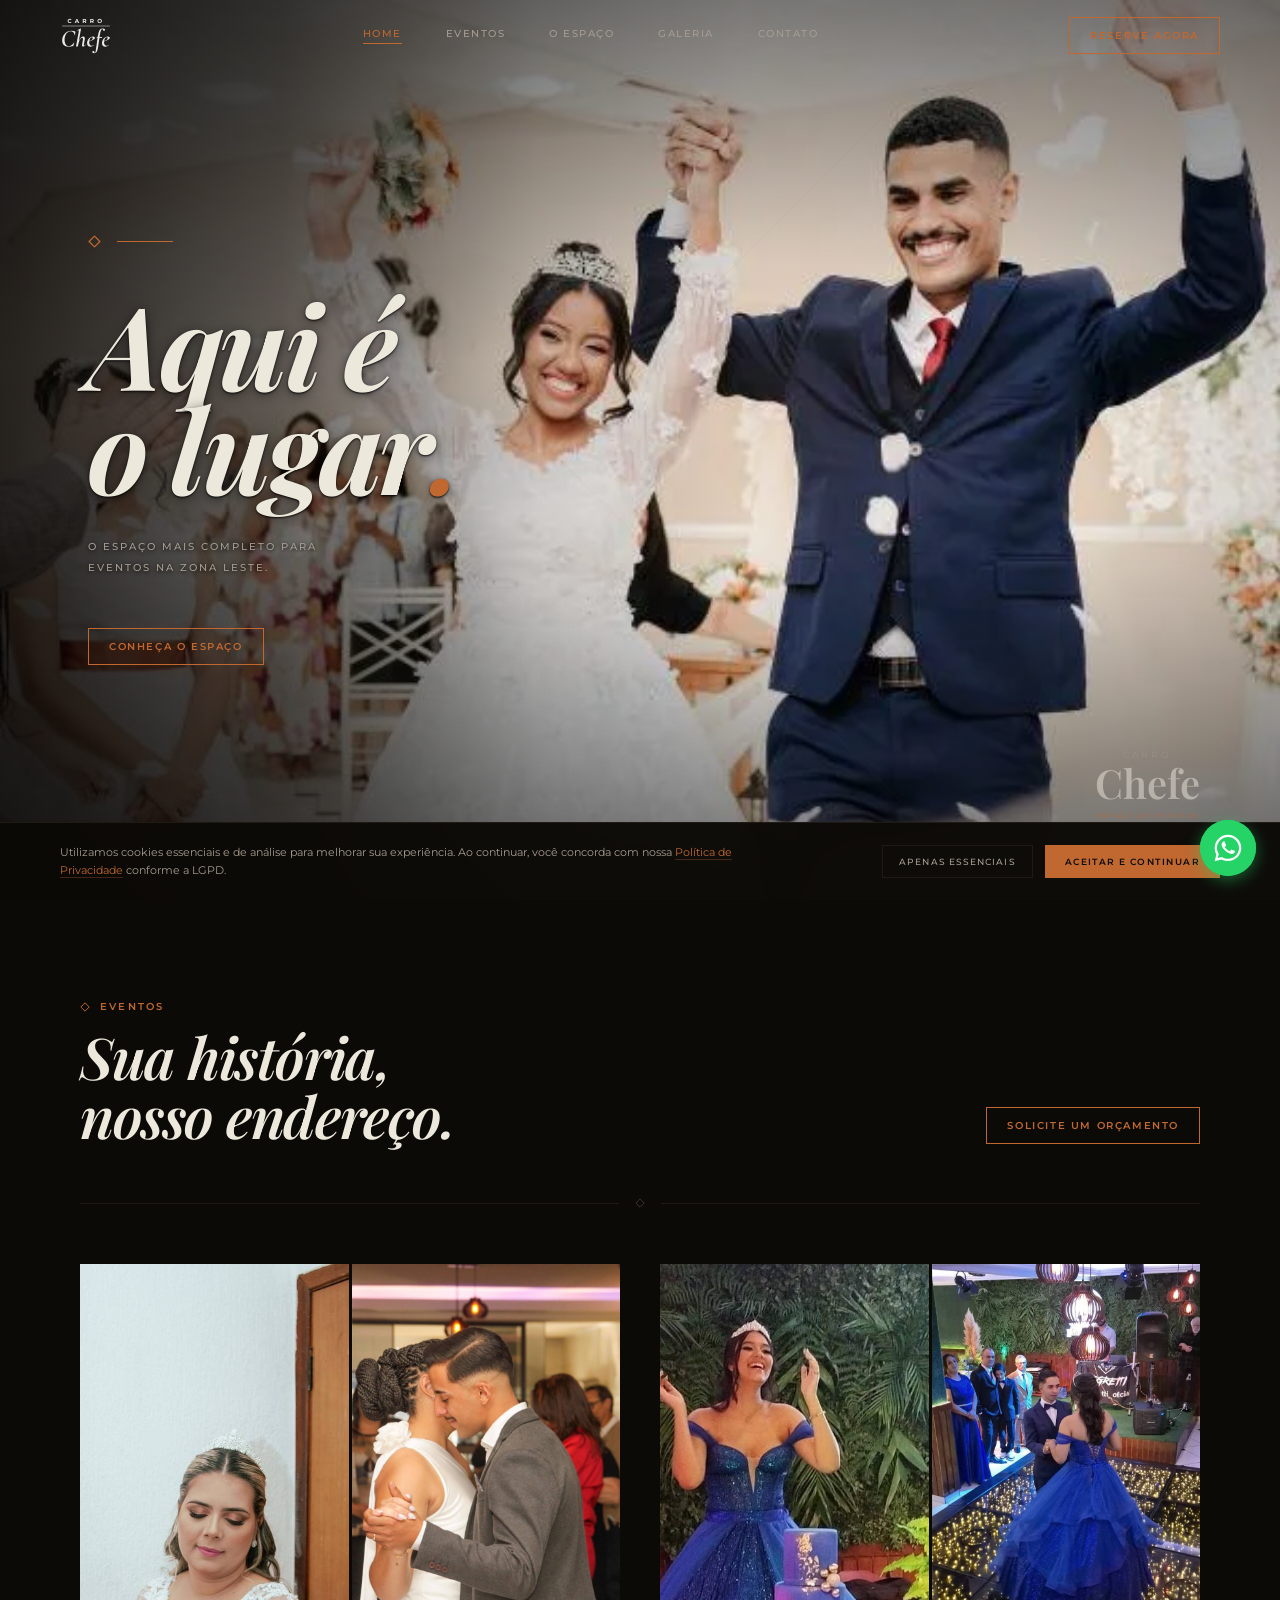
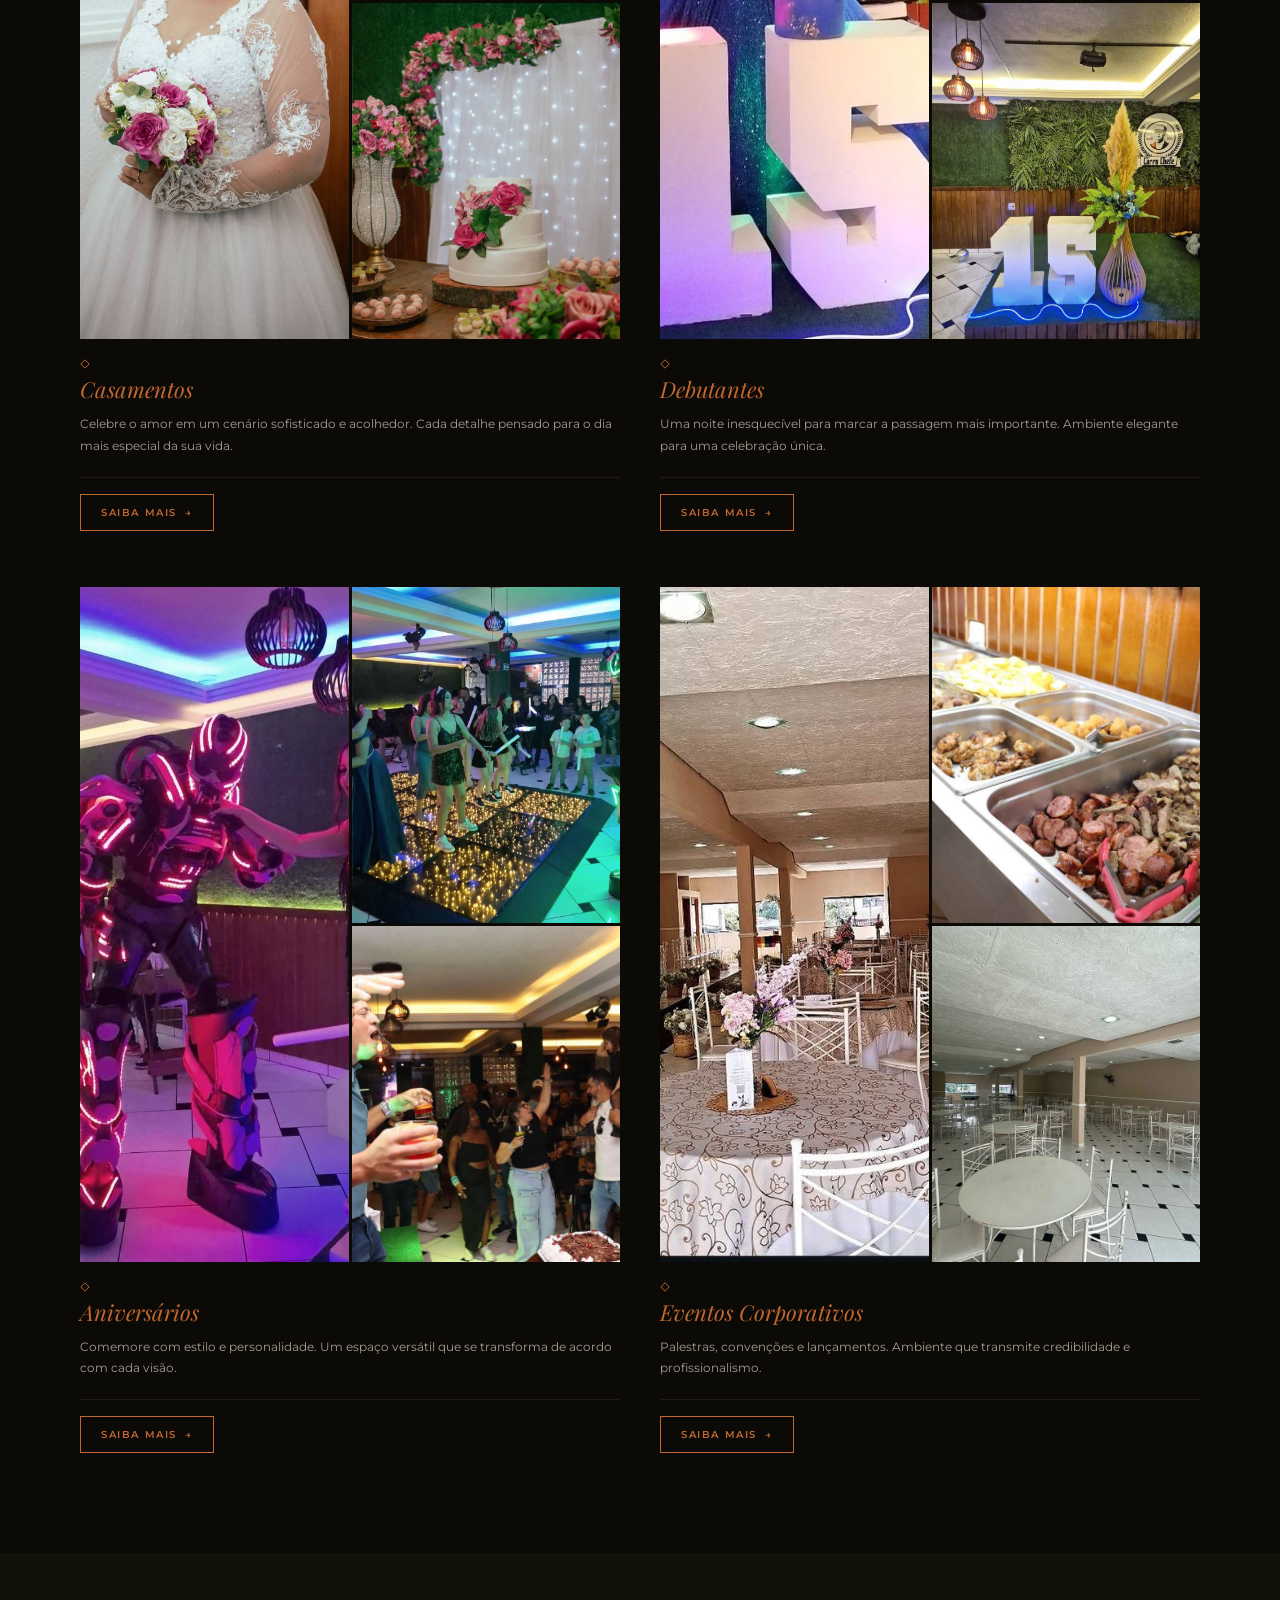
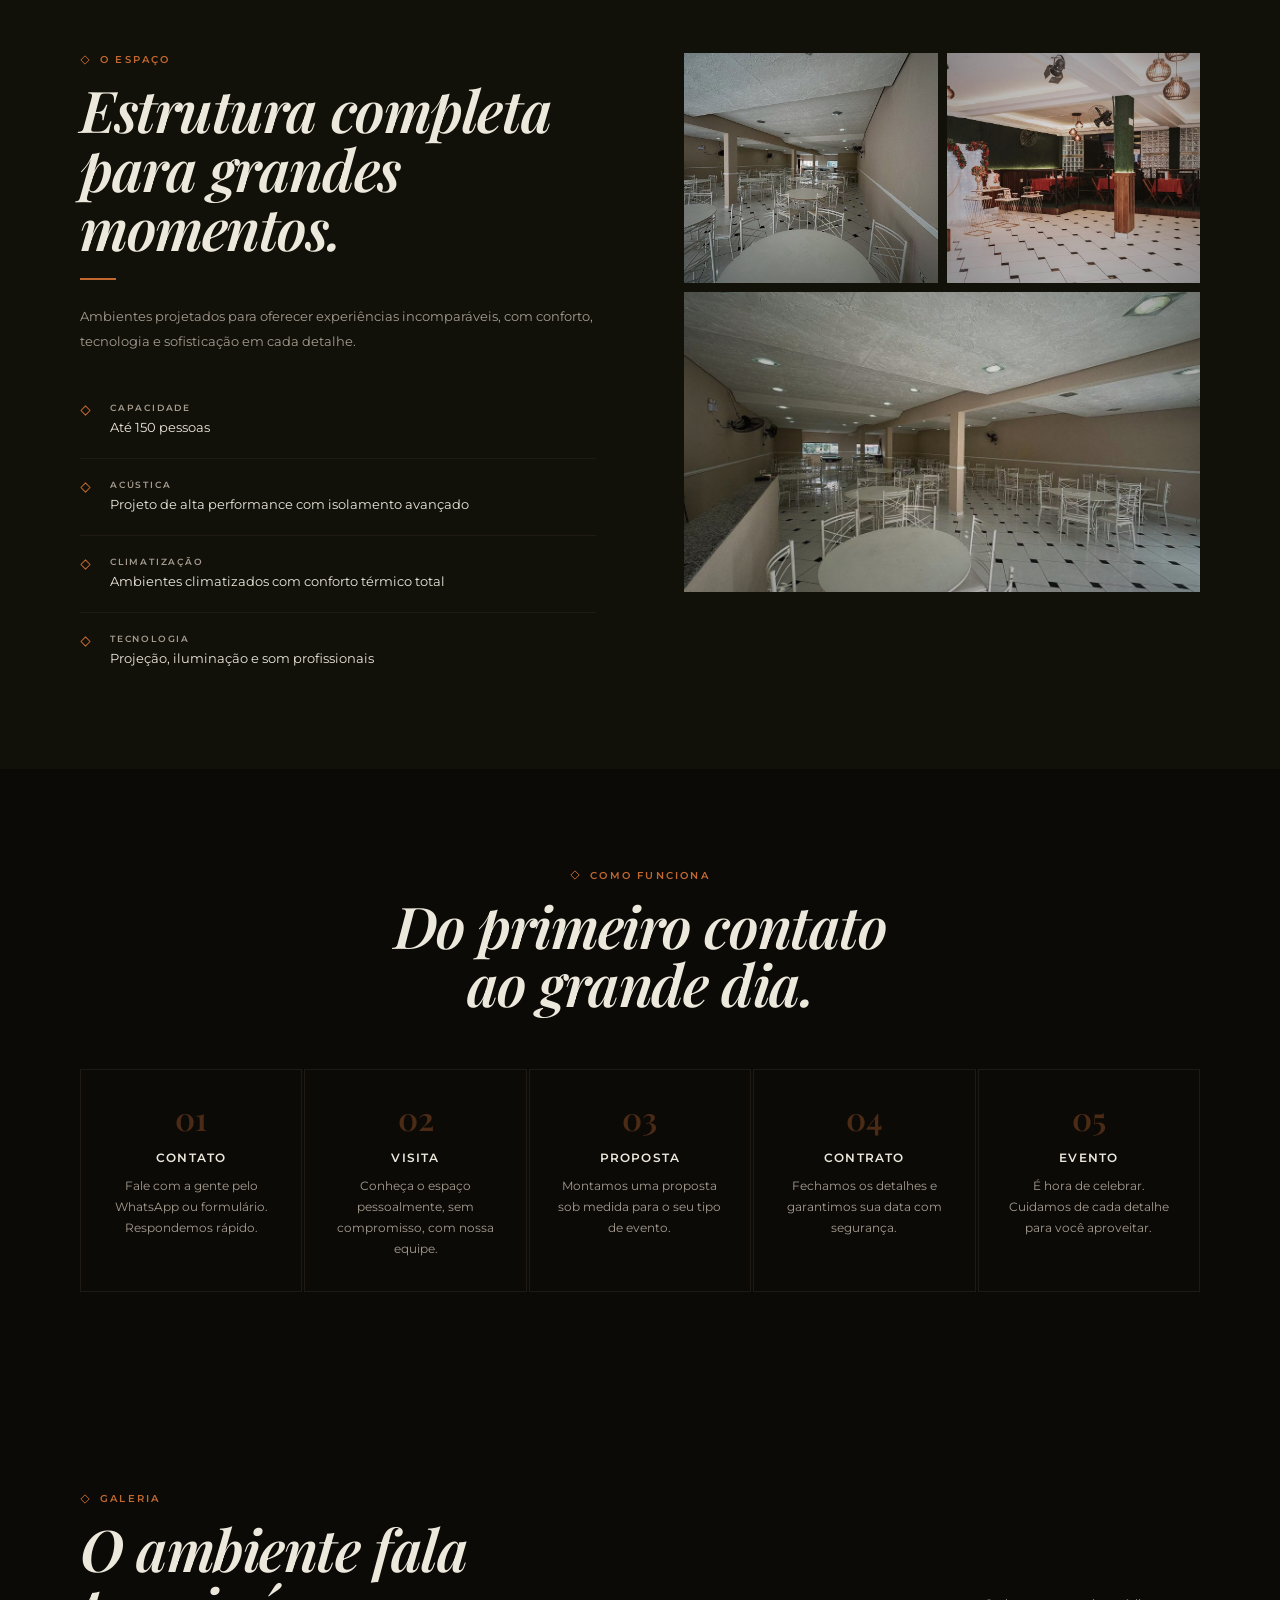
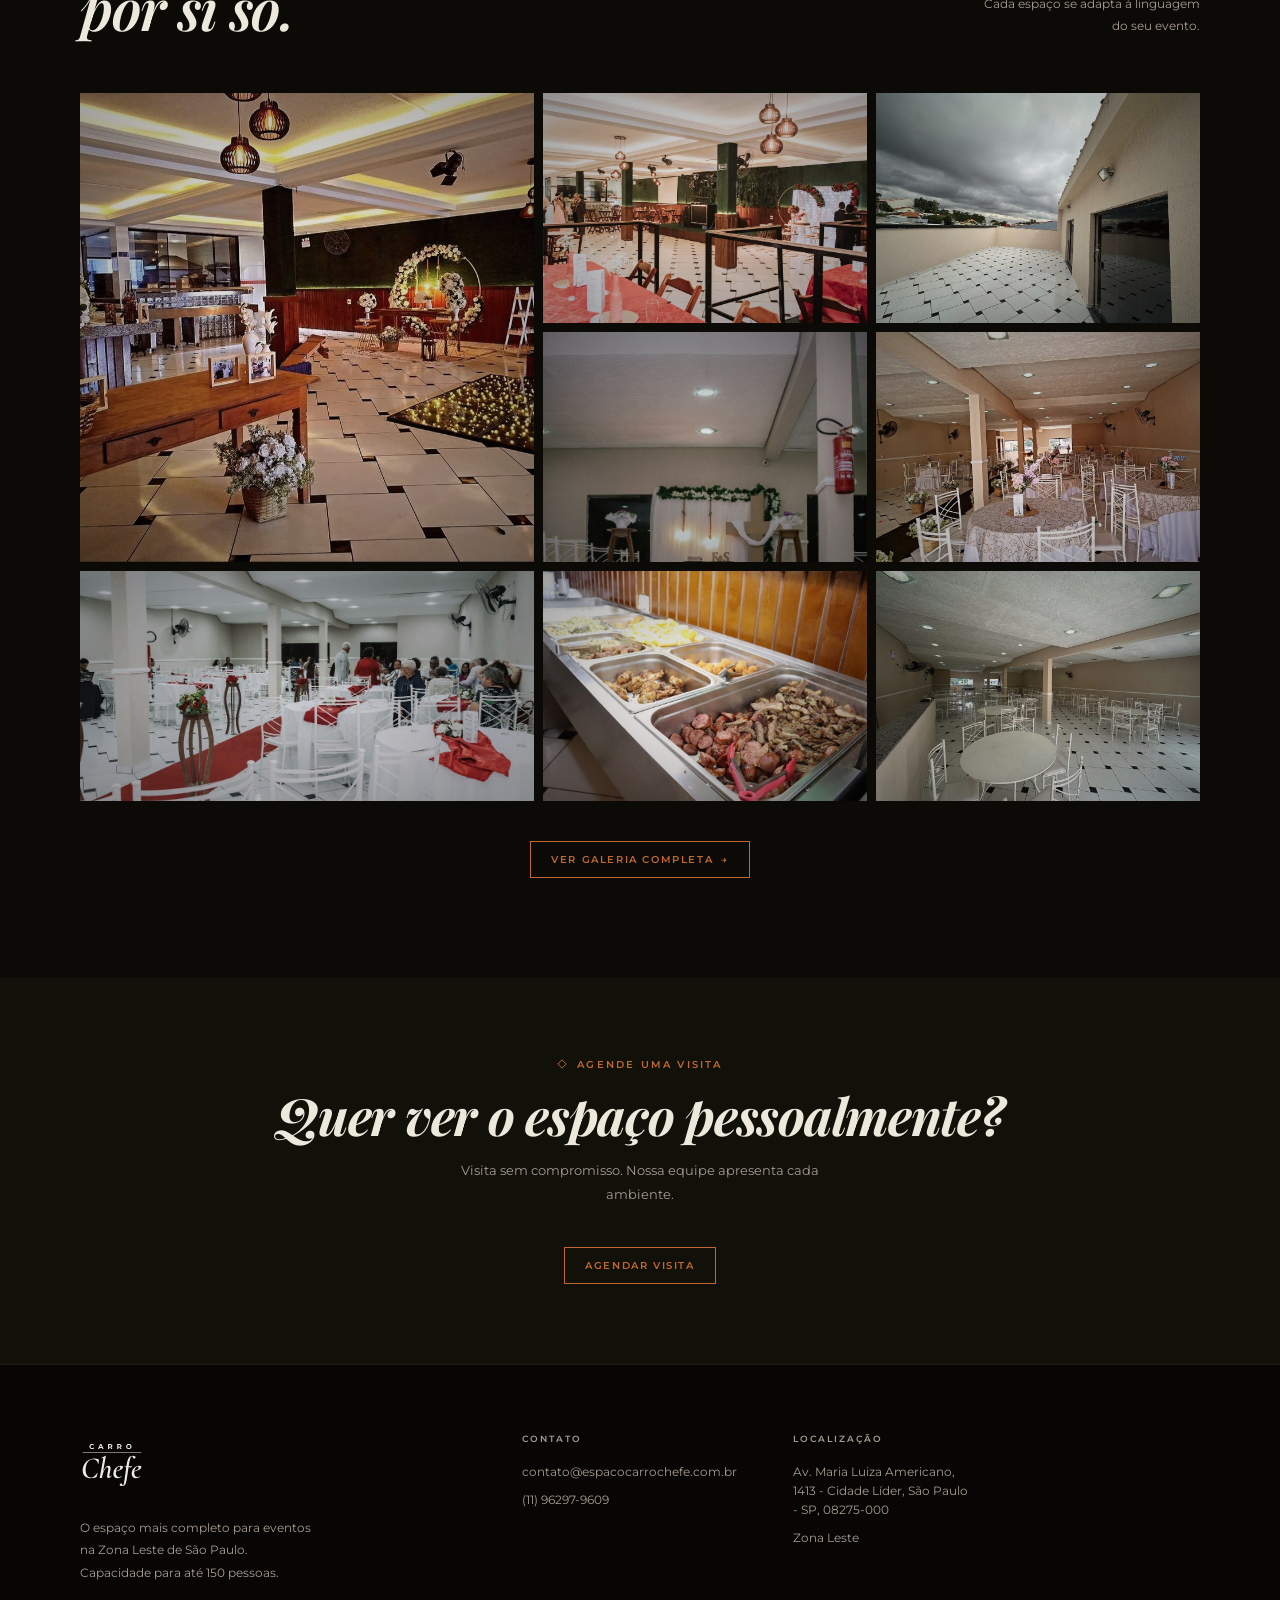
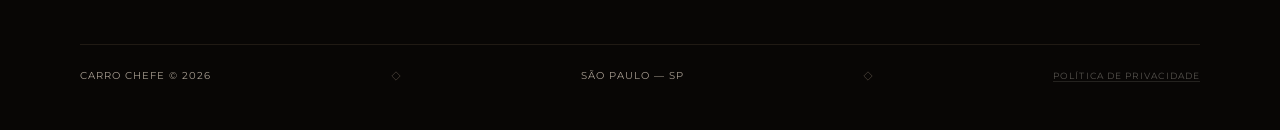
==== commit d06f0b6a: "fix: corrige contraste de texto (WCAG AA) — breadcrumb, labels de formulário, data de depoimentos, m" ====
--- a/index.html
+++ b/index.html
@@ -497,7 +497,7 @@
   justify-content: space-between;
   align-items: center;
 }
-.footer-copy { font-size: 10px; color: var(--text-l); letter-spacing: .1em; }
+.footer-copy { font-size: 10px; color: var(--text-m); letter-spacing: .1em; }
 
 /* ── GEM SVG UTILITY ────────────────────────────────────────── */
 .gem { display: block; flex-shrink: 0; }
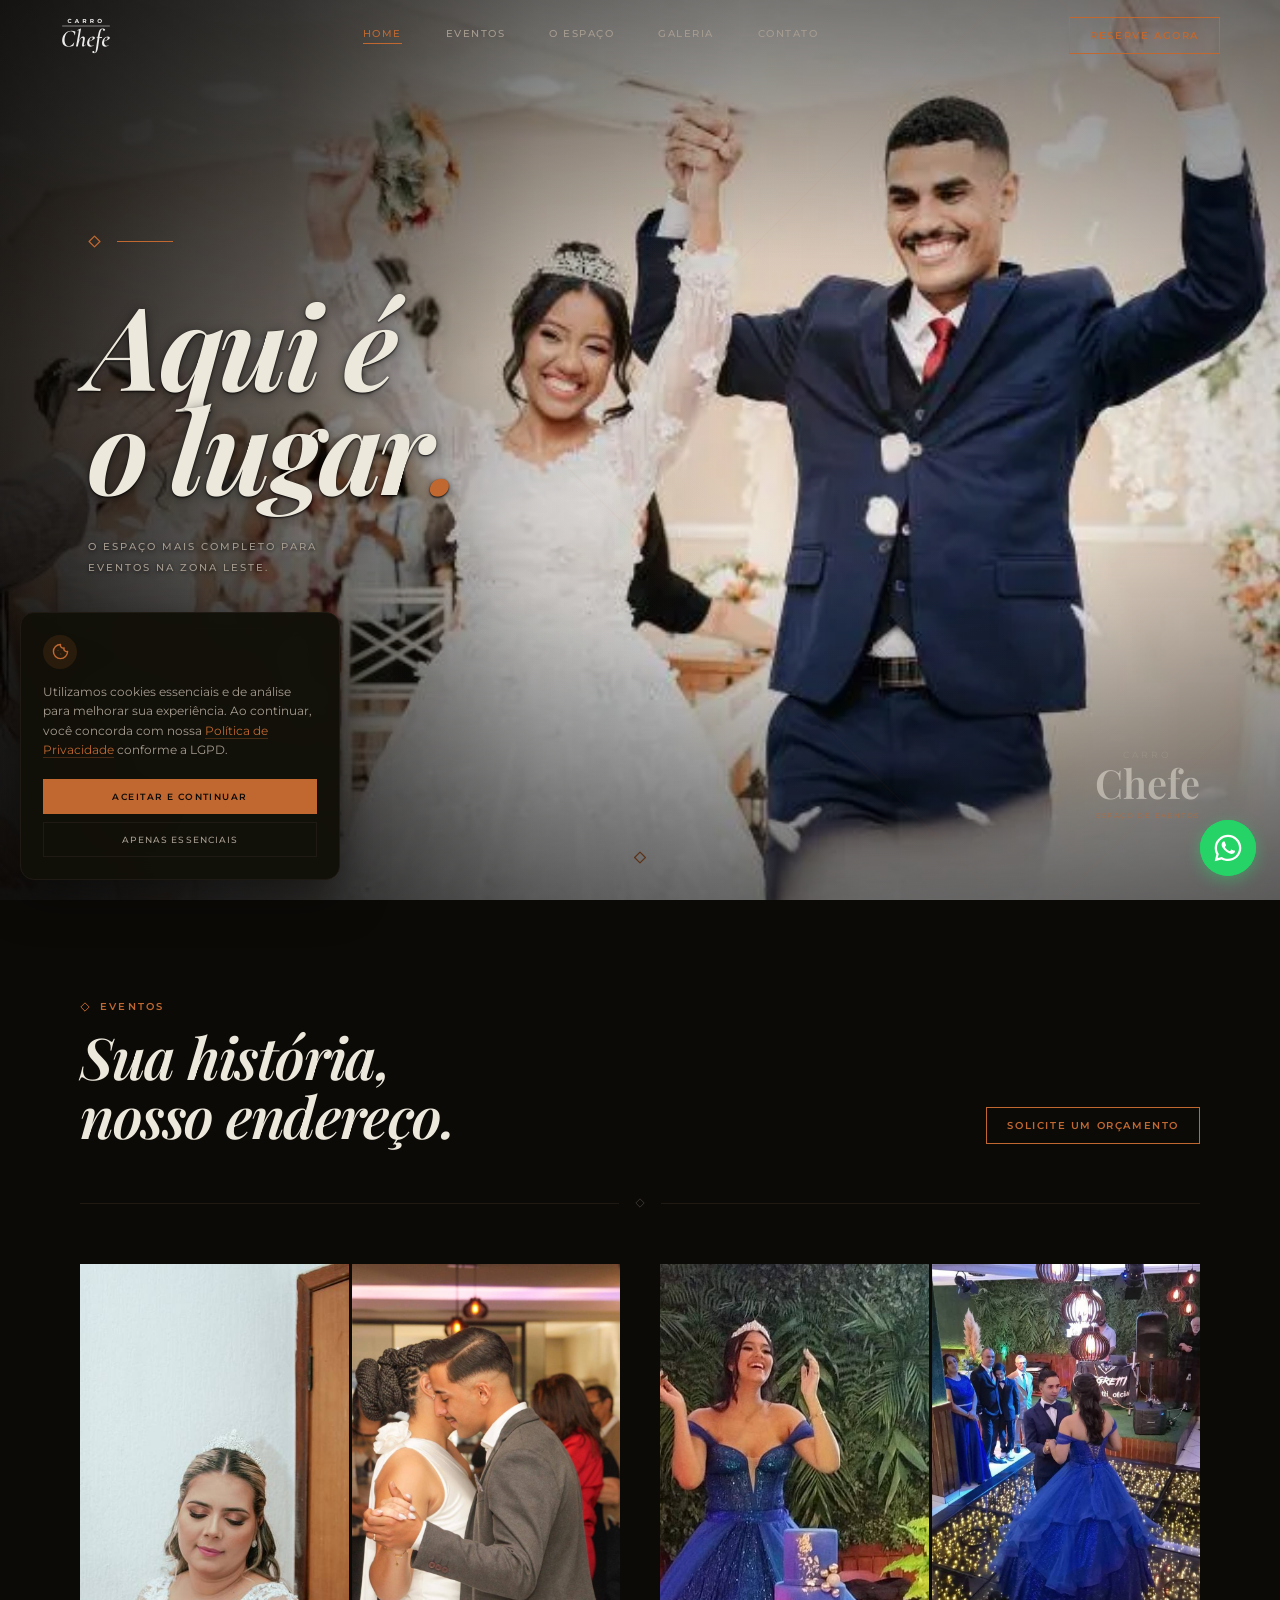
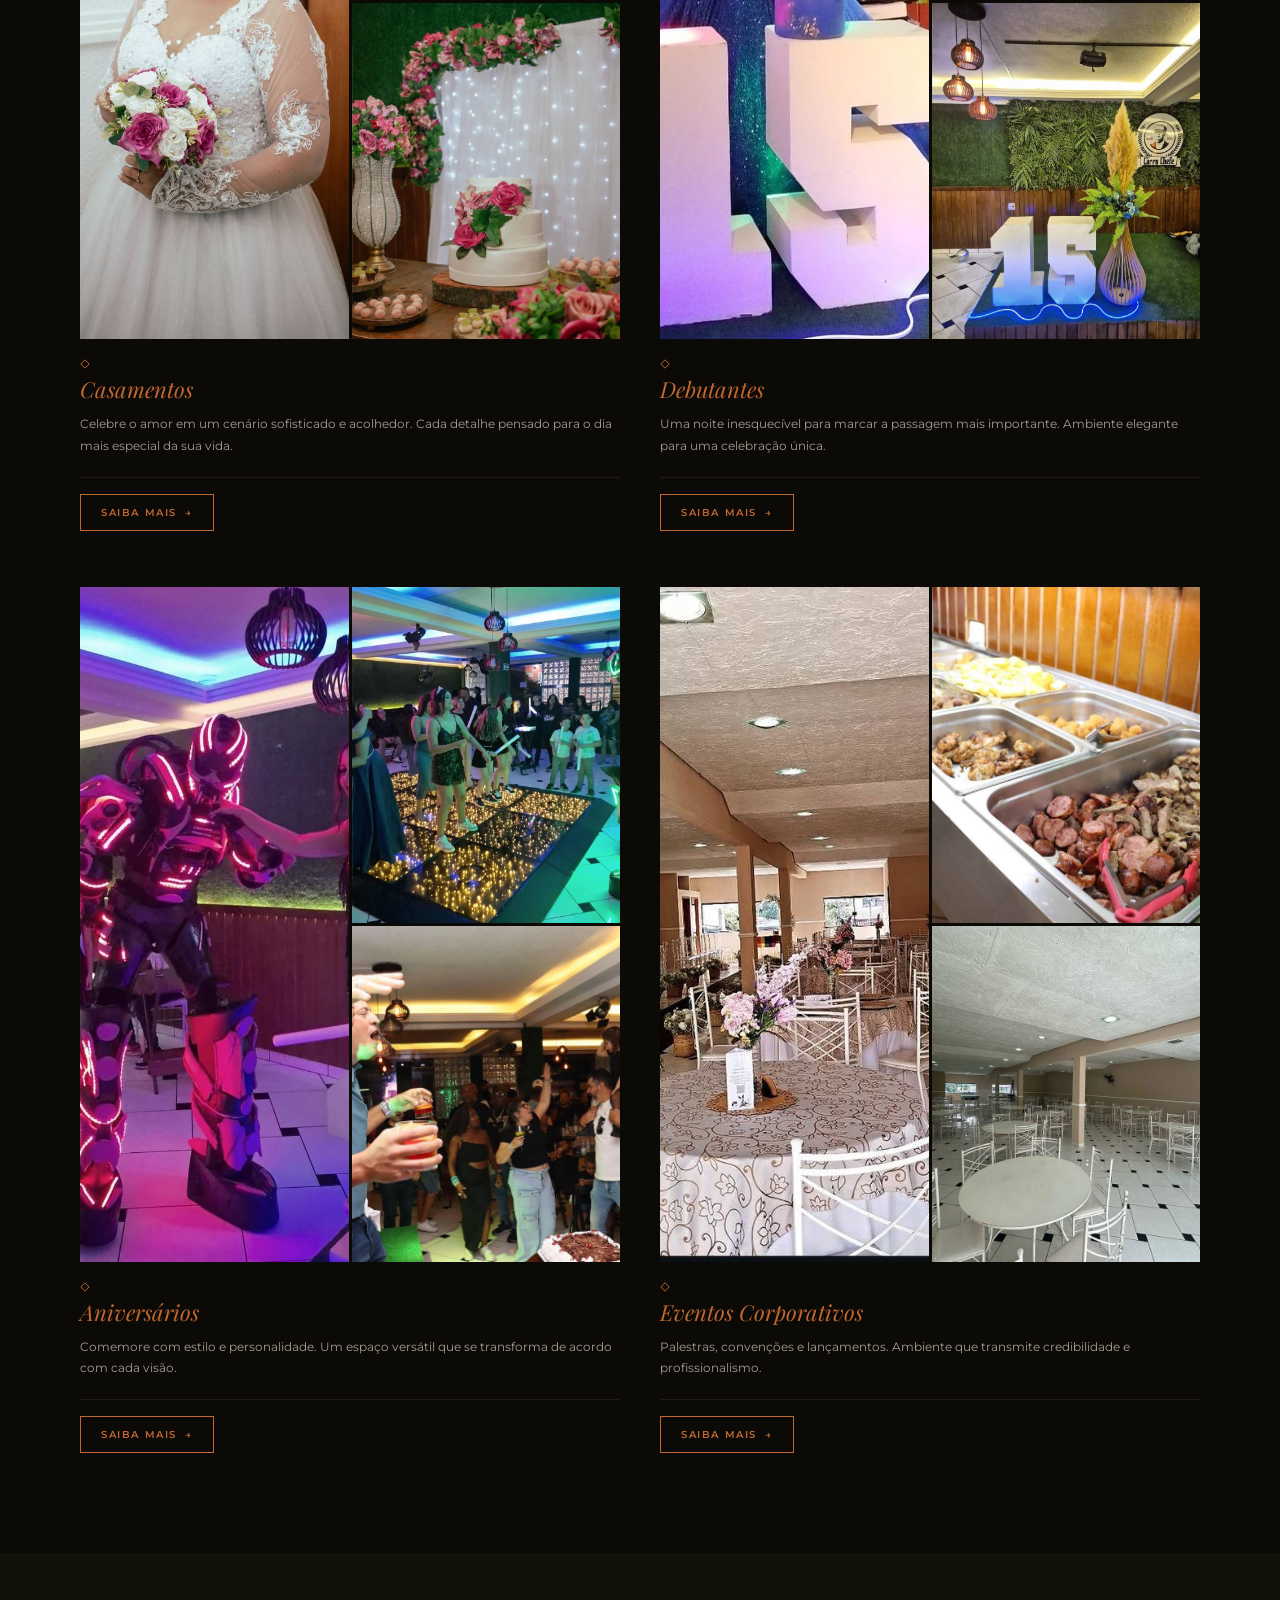
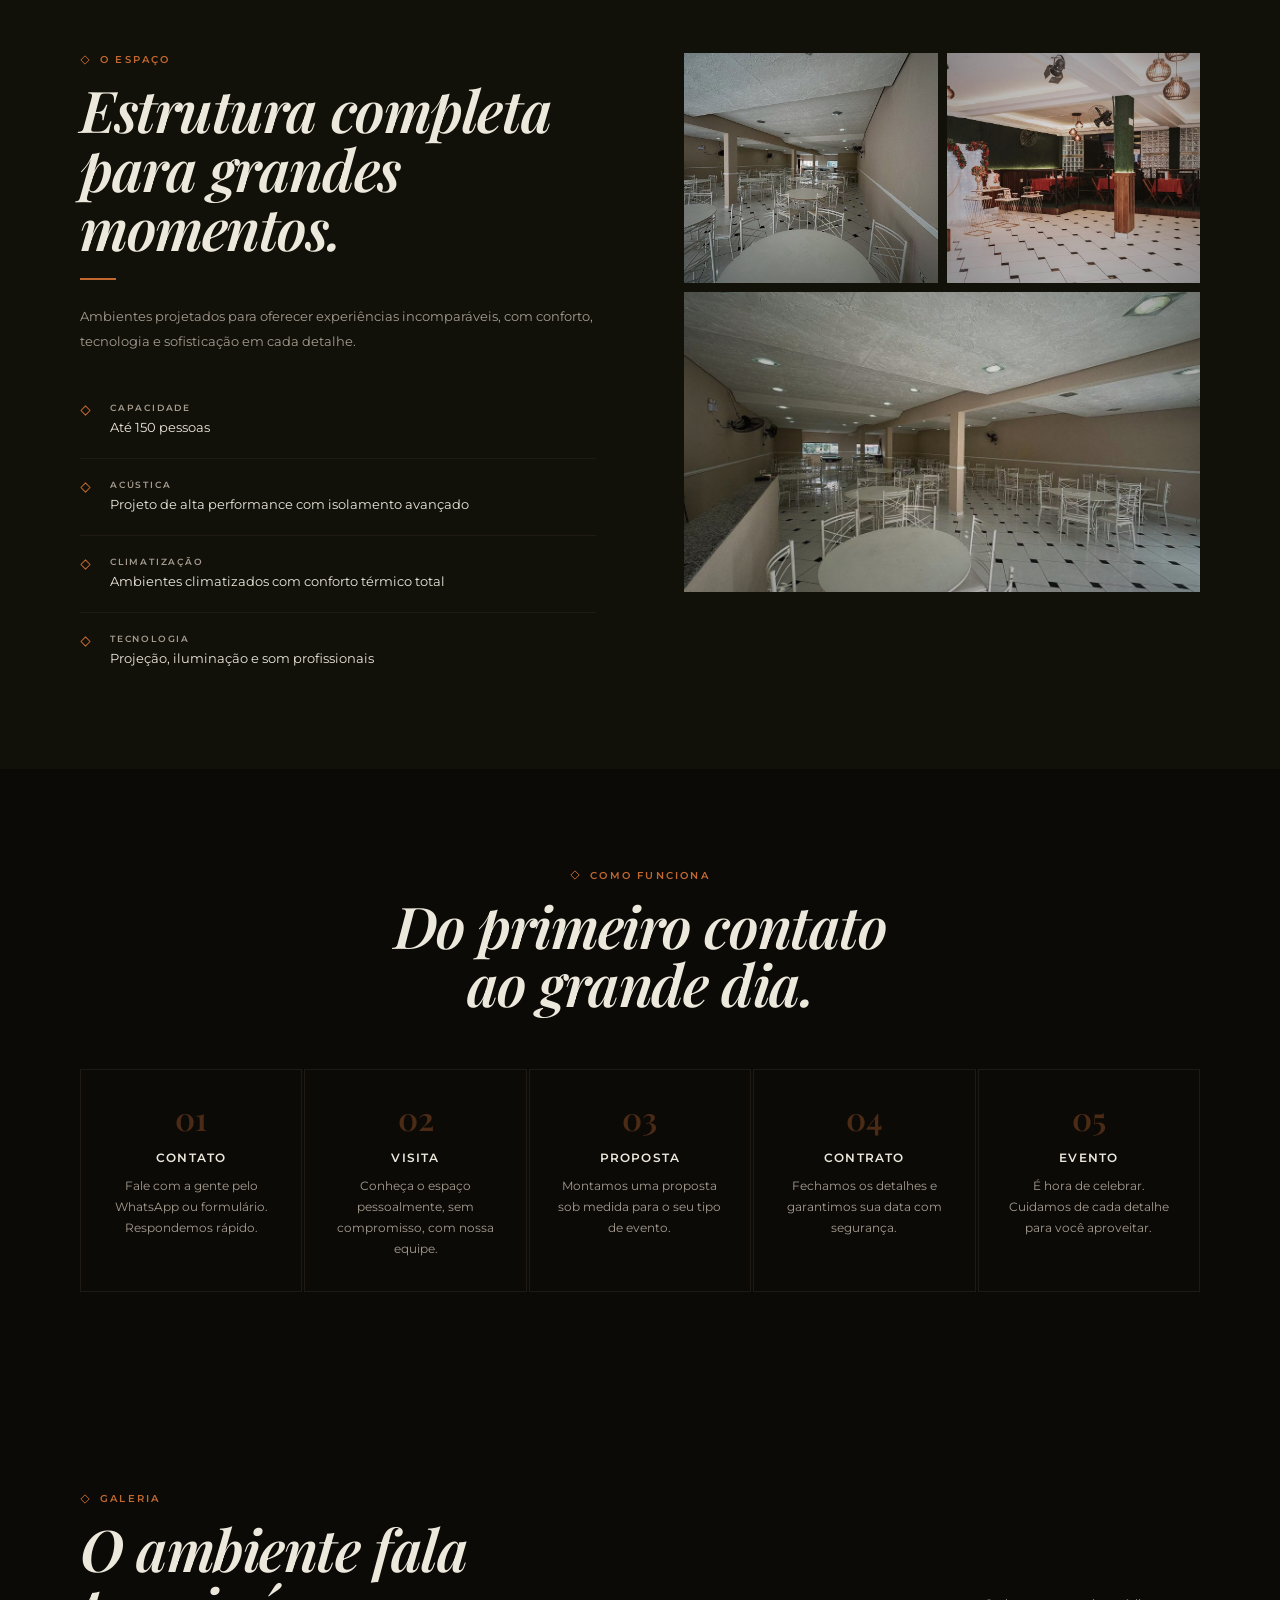
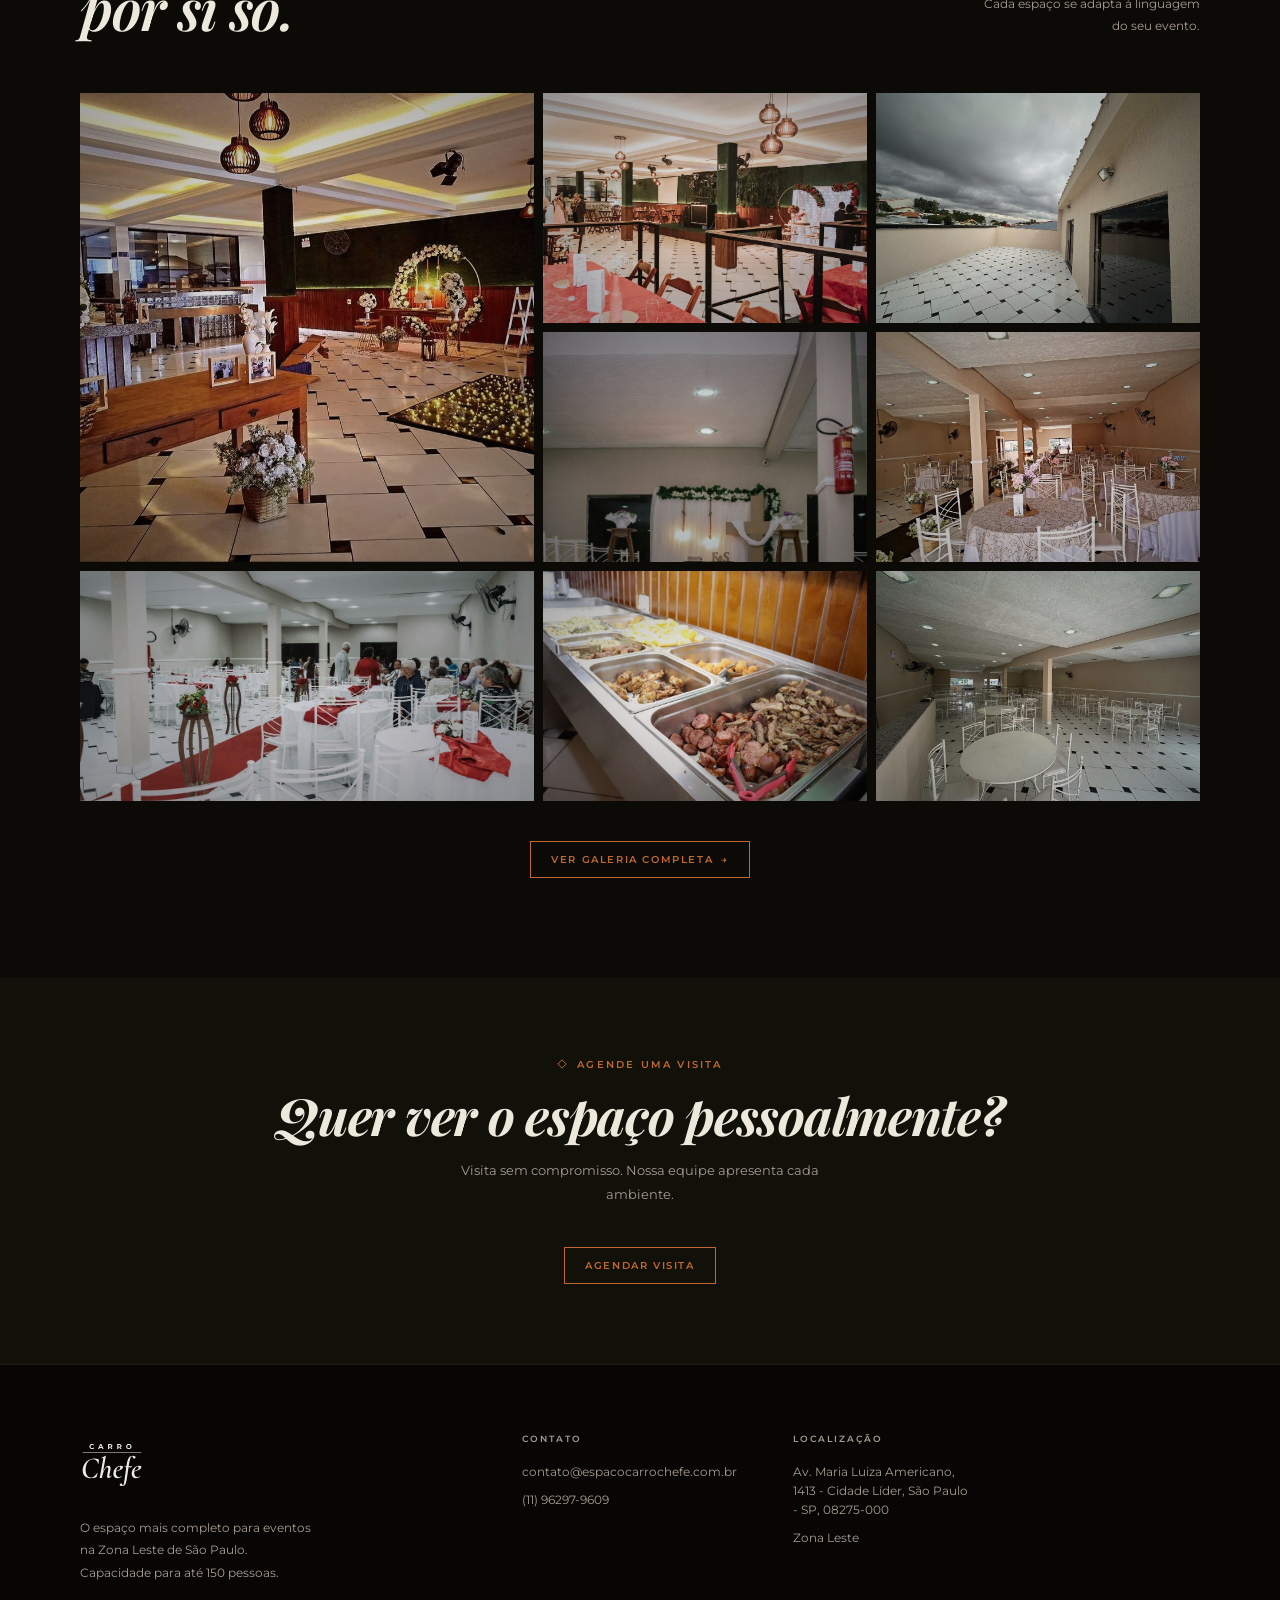
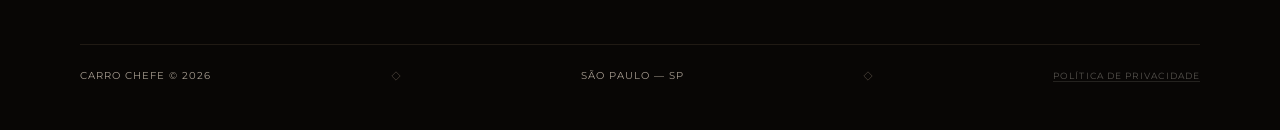
==== commit 881d513b: "feat: substitui barra LGPD full-width no rodapé por card flutuante compacto (canto inferior esquerdo" ====
--- a/index.html
+++ b/index.html
@@ -36,6 +36,7 @@
 img { display: block; max-width: 100%; }
 
 /* ── TOKENS ─────────────────────────────────────────────────── */
+@view-transition{navigation:auto}
 :root {
   --bg:       #0C0A07;
   --surf:     #111009;
@@ -590,48 +591,59 @@
 
 
 /* ── LGPD BANNER ─────────────────────────────────────────── */
+/* ── COOKIE CONSENT (card flutuante) ───────────────────────── */
 #lgpd-banner {
   position: fixed;
-  bottom: 0; left: 0; right: 0;
+  left: 20px; bottom: 20px;
   z-index: 999;
-  background: rgba(12,10,7,.97);
-  border-top: 1px solid #201A14;
-  padding: 20px 60px;
-  display: flex;
-  align-items: center;
-  justify-content: space-between;
-  gap: 32px;
+  width: 320px;
+  max-width: calc(100vw - 40px);
+  background: rgba(17,16,9,.97);
+  border: 1px solid #201A14;
+  border-radius: 14px;
+  padding: 22px;
+  box-shadow: 0 16px 44px rgba(0,0,0,.5);
   backdrop-filter: blur(16px);
-  transform: translateY(100%);
-  transition: transform .4s ease;
-}
-#lgpd-banner.visible { transform: translateY(0); }
+  opacity: 0;
+  transform: translateY(14px) scale(.97);
+  pointer-events: none;
+  transition: opacity .4s ease, transform .4s ease;
+}
+#lgpd-banner.visible { opacity: 1; transform: translateY(0) scale(1); pointer-events: auto; }
+.lgpd-icon {
+  width: 34px; height: 34px;
+  border-radius: 50%;
+  background: rgba(192,104,48,.14);
+  display: flex; align-items: center; justify-content: center;
+  color: #C06830;
+  margin-bottom: 14px;
+}
 .lgpd-text {
-  font-size: 11px;
+  font-size: 11.5px;
   font-weight: 400;
   color: var(--text-m);
   line-height: 1.7;
-  max-width: 680px;
+  margin-bottom: 18px;
 }
 .lgpd-text a { color: #C06830; border-bottom: 1px solid rgba(192,104,48,.3); }
 .lgpd-text a:hover { border-color: #C06830; }
-.lgpd-actions { display: flex; gap: 12px; flex-shrink: 0; }
+.lgpd-actions { display: flex; flex-direction: column; gap: 8px; }
 .lgpd-accept {
+  width: 100%;
   font-size: 9px; font-weight: 600; letter-spacing: .16em; text-transform: uppercase;
   color: #0C0A07; background: #C06830; border: none;
-  padding: 10px 20px; cursor: pointer; transition: background .2s; white-space: nowrap;
+  padding: 12px; cursor: pointer; transition: background .2s;
 }
 .lgpd-accept:hover { background: #D27A40; }
 .lgpd-decline {
+  width: 100%;
   font-size: 9px; font-weight: 500; letter-spacing: .12em; text-transform: uppercase;
   color: var(--text-m); background: transparent; border: 1px solid #201A14;
-  padding: 10px 16px; cursor: pointer; transition: color .2s, border-color .2s; white-space: nowrap;
+  padding: 11px; cursor: pointer; transition: color .2s, border-color .2s;
 }
 .lgpd-decline:hover { color: #EDE8DC; border-color: #3C3630; }
 @media (max-width: 768px) {
-  #lgpd-banner { flex-direction: column; align-items: flex-start; padding: 20px 24px; gap: 16px; }
-  .lgpd-actions { width: 100%; }
-  .lgpd-accept, .lgpd-decline { flex: 1; text-align: center; }
+  #lgpd-banner { left: 14px; right: 14px; bottom: 100px; width: auto; max-width: none; }
 }
 
 
@@ -1237,7 +1249,11 @@
 
 <!-- ── BOTÃO VOLTAR AO TOPO ── -->
 <button id="back-top" aria-label="Voltar ao topo">
-  <svg viewBox="0 0 24 24" fill="none" stroke="white" stroke-width="2.5" stroke-linecap="round" stroke-linejoin="round" width="20" height="20"><polyline points="18 15 12 9 6 15"/></svg>
+  <svg class="bt-ring" viewBox="0 0 44 44" width="44" height="44">
+    <circle cx="22" cy="22" r="19" fill="none" stroke="rgba(255,255,255,.25)" stroke-width="2.5"/>
+    <circle class="bt-ring-fill" cx="22" cy="22" r="19" fill="none" stroke="white" stroke-width="2.5" stroke-linecap="round" stroke-dasharray="119.4" stroke-dashoffset="119.4" transform="rotate(-90 22 22)"/>
+  </svg>
+  <svg viewBox="0 0 24 24" fill="none" stroke="white" stroke-width="2.5" stroke-linecap="round" stroke-linejoin="round" width="18" height="18"><polyline points="18 15 12 9 6 15"/></svg>
 </button>
 
 <style>
@@ -1250,14 +1266,24 @@
 #back-top{position:fixed;bottom:90px;right:24px;width:44px;height:44px;border-radius:50%;background:rgba(192,104,48,.88);border:none;display:flex;align-items:center;justify-content:center;cursor:pointer;box-shadow:0 3px 12px rgba(0,0,0,.25);z-index:8000;opacity:0;visibility:hidden;transition:opacity .3s,transform .2s,visibility .3s}
 #back-top.visible{opacity:1;visibility:visible}
 #back-top:hover{transform:translateY(-3px)}
+#back-top .bt-ring{position:absolute;inset:0;pointer-events:none}
+#back-top .bt-ring-fill{transition:stroke-dashoffset .1s linear}
 </style>
 
 <script>
 (function(){
   var btn = document.getElementById('back-top');
-  window.addEventListener('scroll', function(){
+  var ring = btn.querySelector('.bt-ring-fill');
+  var CIRC = 119.4;
+  function onScroll(){
     btn.classList.toggle('visible', window.scrollY > 300);
-  }, {passive:true});
+    var h = document.documentElement;
+    var max = h.scrollHeight - h.clientHeight;
+    var pct = max > 0 ? Math.min(window.scrollY / max, 1) : 0;
+    ring.style.strokeDashoffset = CIRC - (CIRC * pct);
+  }
+  window.addEventListener('scroll', onScroll, {passive:true});
+  onScroll();
   btn.addEventListener('click', function(){
     window.scrollTo({top:0, behavior:'smooth'});
   });
@@ -1265,10 +1291,13 @@
 </script>
 
 <div id="lgpd-banner" role="dialog" aria-label="Preferências de cookies">
+  <div class="lgpd-icon">
+    <svg width="17" height="17" viewBox="0 0 24 24" fill="none" stroke="currentColor" stroke-width="2" stroke-linecap="round" stroke-linejoin="round"><path d="M12 2a10 10 0 1 0 10 10 4 4 0 0 1-5-5 4 4 0 0 1-5-5z"/><circle cx="8.5" cy="10.5" r=".6" fill="currentColor" stroke="none"/><circle cx="12.5" cy="15.5" r=".6" fill="currentColor" stroke="none"/><circle cx="16" cy="10" r=".6" fill="currentColor" stroke="none"/></svg>
+  </div>
   <p class="lgpd-text">Utilizamos cookies essenciais e de análise para melhorar sua experiência. Ao continuar, você concorda com nossa <a href="carro_chefe_politica_privacidade.html">Política de Privacidade</a> conforme a LGPD.</p>
   <div class="lgpd-actions">
+    <button class="lgpd-accept" id="lgpd-accept">Aceitar e continuar</button>
     <button class="lgpd-decline" id="lgpd-decline">Apenas essenciais</button>
-    <button class="lgpd-accept" id="lgpd-accept">Aceitar e continuar</button>
   </div>
 </div>
 <script>
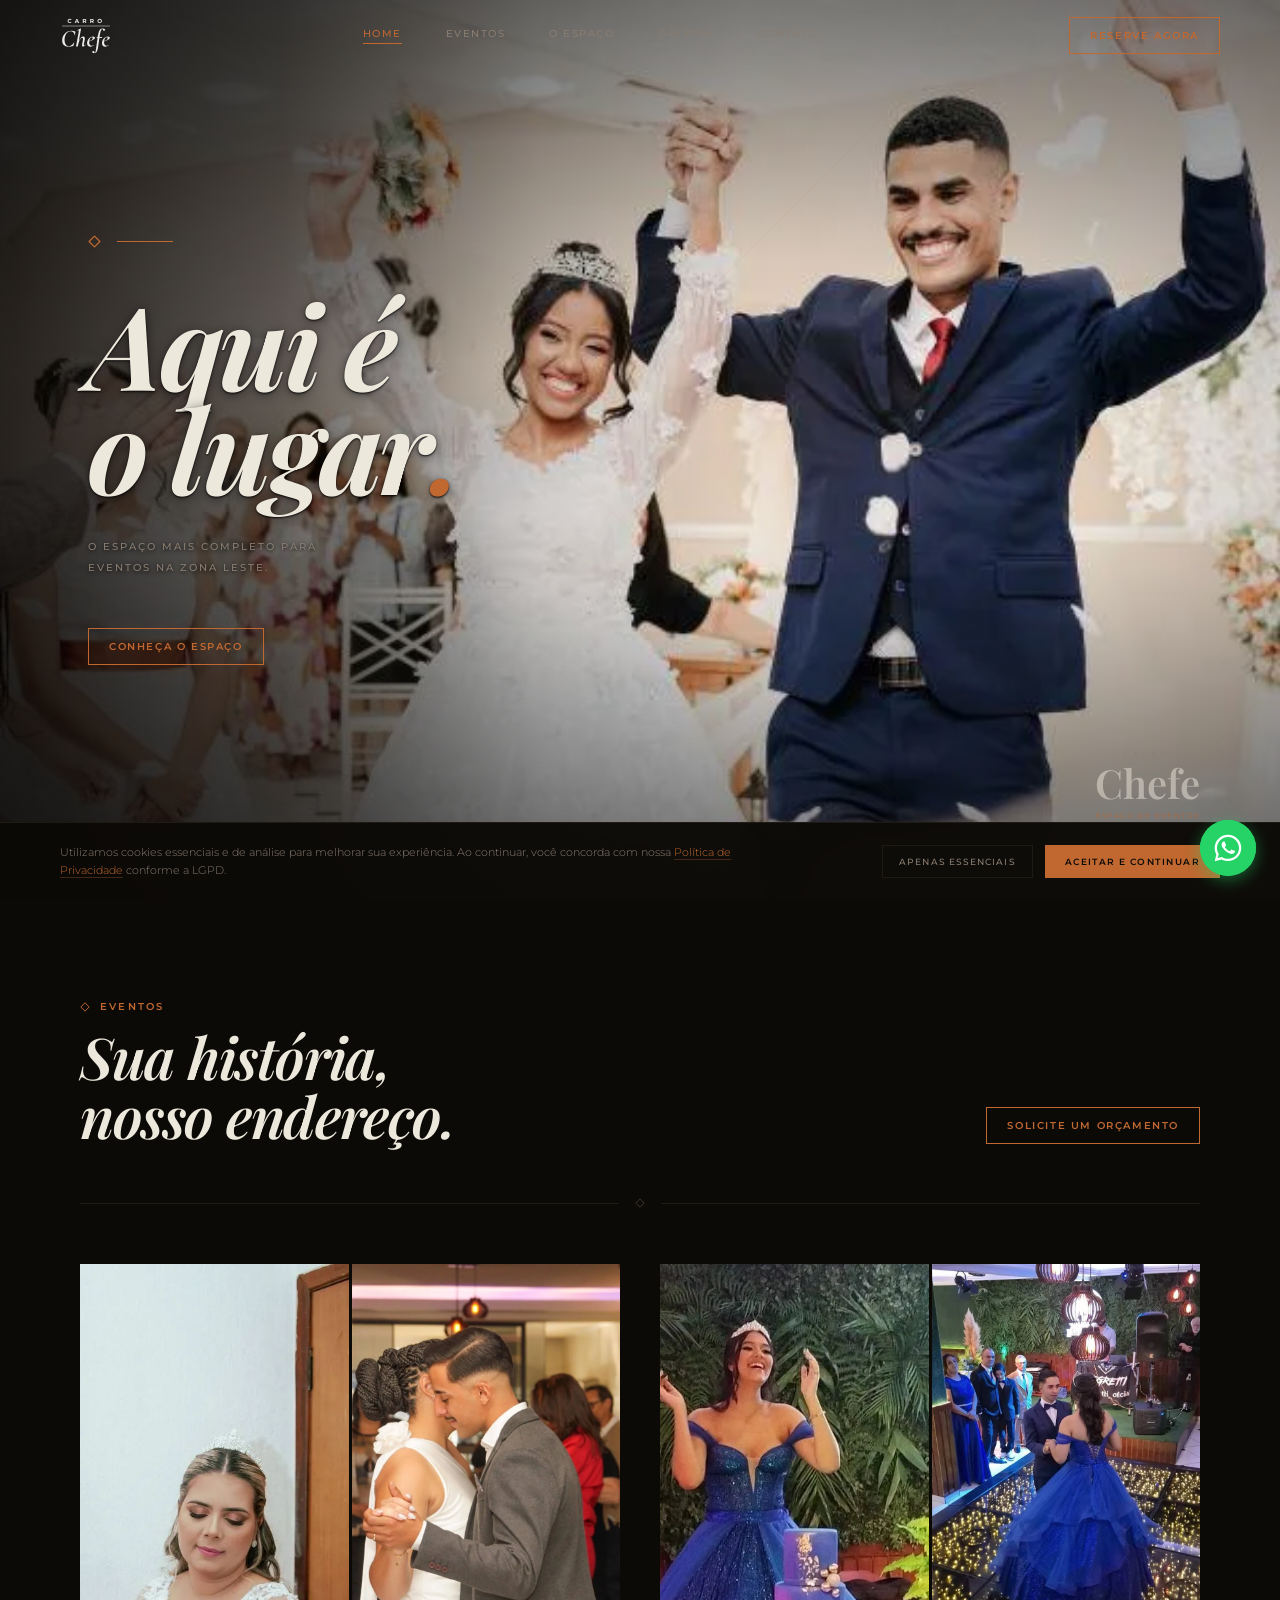
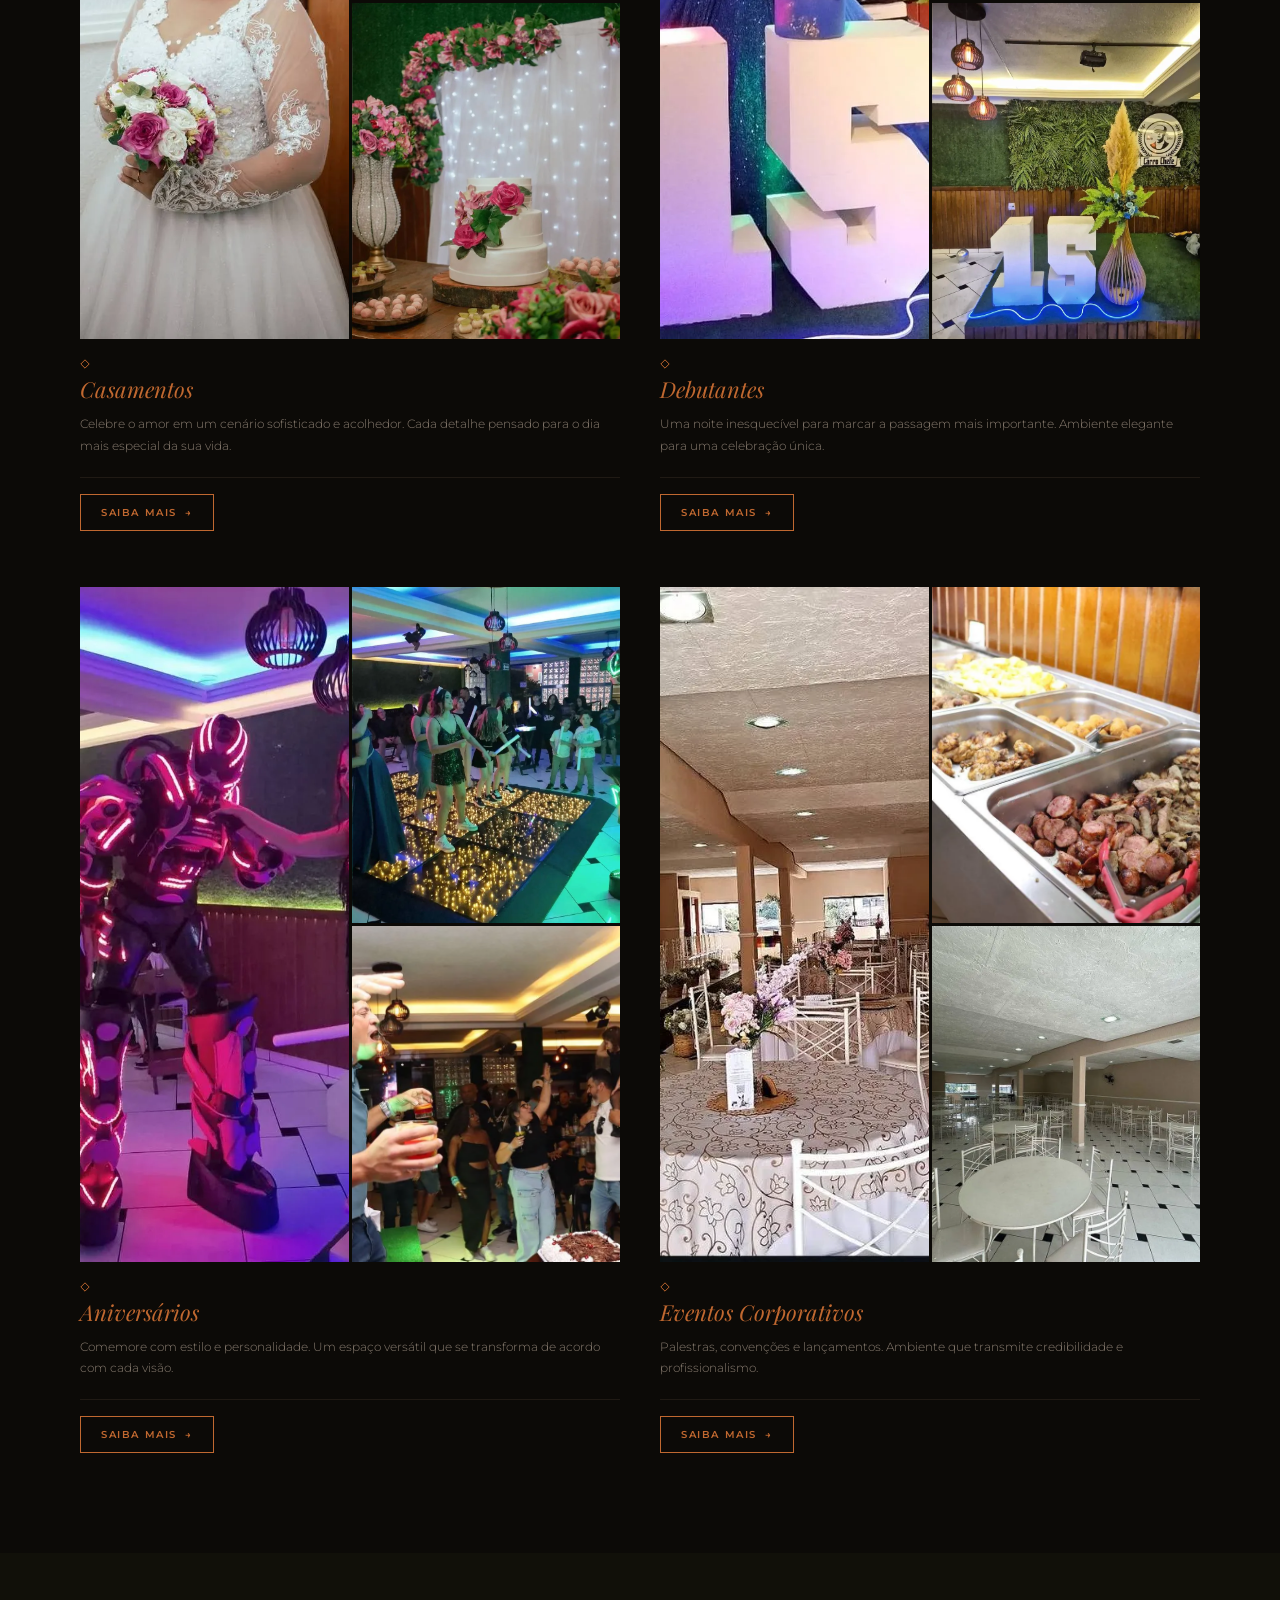
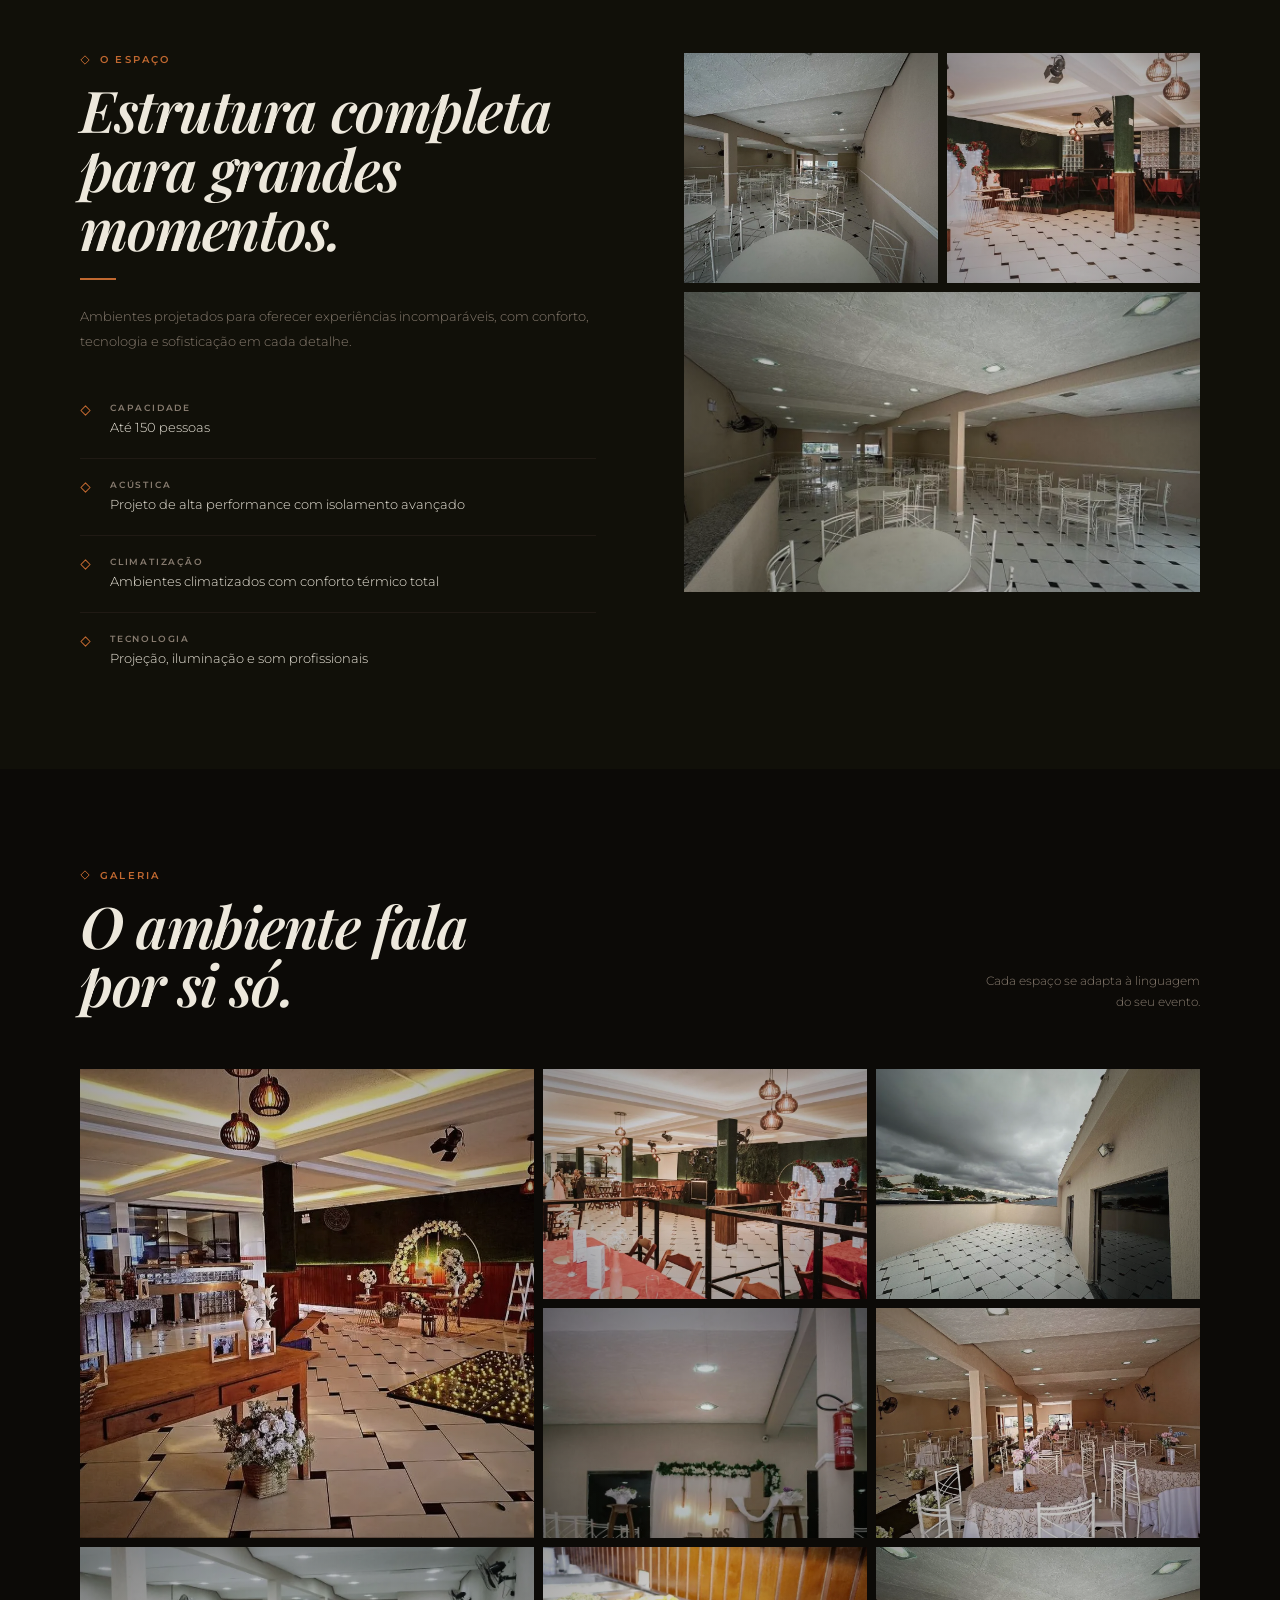
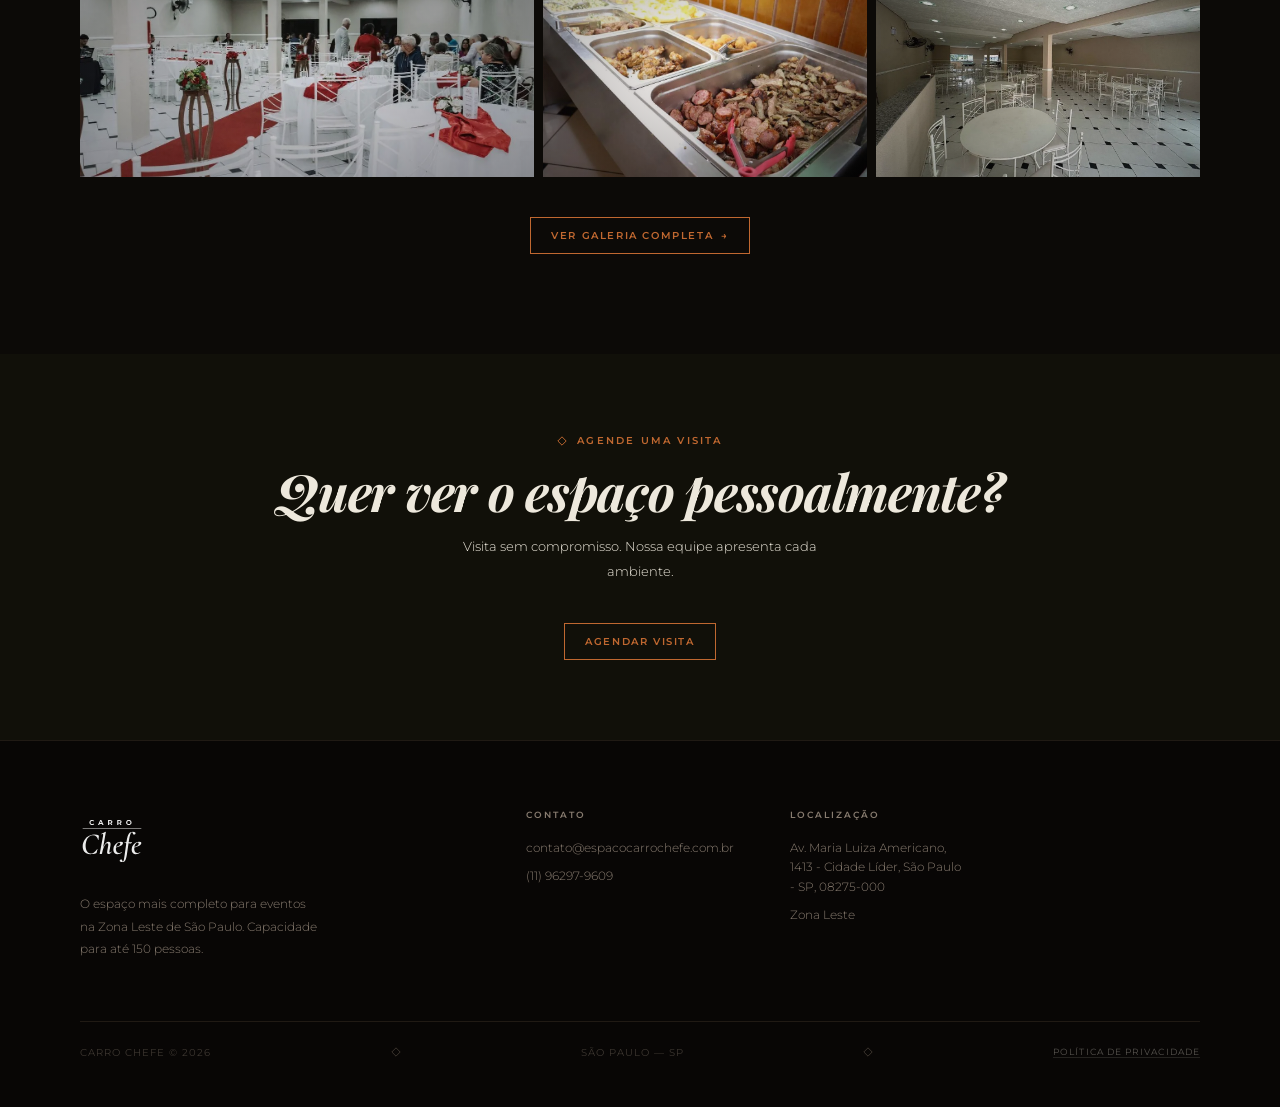
==== commit 1dd4a7da: "Perf: convert all images to WebP (~30% smaller) + implement lazy loading via IntersectionObserver fo" ====
--- a/index.html
+++ b/index.html
@@ -36,7 +36,6 @@
 img { display: block; max-width: 100%; }
 
 /* ── TOKENS ─────────────────────────────────────────────────── */
-@view-transition{navigation:auto}
 :root {
   --bg:       #0C0A07;
   --surf:     #111009;
@@ -45,7 +44,7 @@
   --copper-l: #D27A40;
   --copper-d: #5C3218;
   --text:     #EDE8DC;
-  --text-m:   #A69C90;
+  --text-m:   #887C70;
   --text-l:   #3C3630;
   --border:   #201A14;
   --dp:       'Playfair Display', Georgia, serif;
@@ -307,7 +306,7 @@
 }
 .ev-desc {
   font-size: 12px;
-  font-weight: 400;
+  font-weight: 300;
   color: var(--text-m);
   line-height: 1.82;
 }
@@ -333,7 +332,7 @@
 }
 .space-desc {
   font-size: 13px;
-  font-weight: 400;
+  font-weight: 300;
   color: var(--text-m);
   line-height: 1.92;
   margin: 0 0 48px;
@@ -341,51 +340,12 @@
 .feat { display: grid; grid-template-columns: 16px 1fr; gap: 14px; align-items: start; padding-bottom: 20px; margin-bottom: 20px; border-bottom: 1px solid var(--border); }
 .feat:last-child { border-bottom: none; margin-bottom: 0; padding-bottom: 0; }
 .feat-lbl { font-size: 9px; letter-spacing: .2em; text-transform: uppercase; color: var(--text-m); margin-bottom: 4px; font-weight: 600; }
-.feat-val { font-size: 13px; color: var(--text); font-weight: 400; line-height: 1.6; }
+.feat-val { font-size: 13px; color: var(--text); font-weight: 300; line-height: 1.6; }
 .photo-grid {
   display: grid;
   grid-template-columns: 1fr 1fr;
   grid-template-rows: 230px 300px;
   gap: 9px;
-}
-
-/* ── PROCESS (Como Funciona) ───────────────────────────────── */
-.process-grid {
-  display: grid;
-  grid-template-columns: repeat(5, 1fr);
-  gap: 2px;
-  max-width: 1200px;
-  margin: 0 auto;
-}
-.process-step {
-  padding: 32px 24px;
-  border: 1px solid var(--border);
-  text-align: center;
-  transition: border-color .3s ease;
-}
-.process-step:hover { border-color: var(--copper-d); }
-.process-num {
-  font-family: var(--dp);
-  font-size: 32px;
-  font-weight: 600;
-  color: var(--copper);
-  opacity: .35;
-  line-height: 1;
-  margin-bottom: 16px;
-}
-.process-title {
-  font-size: 12px;
-  font-weight: 600;
-  letter-spacing: .1em;
-  text-transform: uppercase;
-  color: var(--text);
-  margin-bottom: 10px;
-}
-.process-desc {
-  font-size: 12px;
-  font-weight: 400;
-  color: var(--text-m);
-  line-height: 1.75;
 }
 
 /* ── GALLERY ────────────────────────────────────────────────── */
@@ -397,7 +357,7 @@
 }
 .gallery-note {
   font-size: 12px;
-  font-weight: 400;
+  font-weight: 300;
   color: var(--text-m);
   max-width: 230px;
   text-align: right;
@@ -426,7 +386,7 @@
 .budget-content { position: relative; z-index: 1; max-width: 600px; }
 .budget-intro {
   font-size: 13px;
-  font-weight: 400;
+  font-weight: 300;
   color: var(--text-m);
   line-height: 1.92;
   margin: 20px 0 48px;
@@ -445,7 +405,7 @@
   border: 1px solid var(--border);
   padding: 14px 16px;
   font-size: 12px;
-  font-weight: 400;
+  font-weight: 300;
   color: var(--text);
   transition: border-color .2s ease;
   -webkit-appearance: none;
@@ -467,7 +427,7 @@
 }
 .footer-brand-desc {
   font-size: 12px;
-  font-weight: 400;
+  font-weight: 300;
   color: var(--text-m);
   line-height: 1.88;
   max-width: 240px;
@@ -483,7 +443,7 @@
 }
 .footer-col-item {
   font-size: 12px;
-  font-weight: 400;
+  font-weight: 300;
   color: var(--text-m);
   margin-bottom: 9px;
   line-height: 1.6;
@@ -498,7 +458,7 @@
   justify-content: space-between;
   align-items: center;
 }
-.footer-copy { font-size: 10px; color: var(--text-m); letter-spacing: .1em; }
+.footer-copy { font-size: 10px; color: var(--text-l); letter-spacing: .1em; }
 
 /* ── GEM SVG UTILITY ────────────────────────────────────────── */
 .gem { display: block; flex-shrink: 0; }
@@ -521,7 +481,6 @@
   #nav { gap: 28px; }
   .events-grid { grid-template-columns: repeat(2,1fr); gap: 40px 28px; }
   .space-grid { gap: 56px; }
-  .process-grid { grid-template-columns: repeat(3, 1fr); }
   .footer-grid { grid-template-columns: 1.6fr 1fr 1fr; }
   .footer-grid > div:last-child { grid-column: 1 / -1; }
 }
@@ -555,10 +514,6 @@
   .photo-grid { grid-template-rows: 200px 240px; }
   .hd { font-size: clamp(34px, 9vw, 52px); }
 
-  /* Como Funciona */
-  .process-grid { grid-template-columns: 1fr; gap: 2px; }
-  .process-step { text-align: left; padding: 24px 20px; }
-
   /* Galeria */
   .gallery-grid {
     grid-template-columns: 1fr;
@@ -591,59 +546,48 @@
 
 
 /* ── LGPD BANNER ─────────────────────────────────────────── */
-/* ── COOKIE CONSENT (card flutuante) ───────────────────────── */
 #lgpd-banner {
   position: fixed;
-  left: 20px; bottom: 20px;
+  bottom: 0; left: 0; right: 0;
   z-index: 999;
-  width: 320px;
-  max-width: calc(100vw - 40px);
-  background: rgba(17,16,9,.97);
-  border: 1px solid #201A14;
-  border-radius: 14px;
-  padding: 22px;
-  box-shadow: 0 16px 44px rgba(0,0,0,.5);
+  background: rgba(12,10,7,.97);
+  border-top: 1px solid #201A14;
+  padding: 20px 60px;
+  display: flex;
+  align-items: center;
+  justify-content: space-between;
+  gap: 32px;
   backdrop-filter: blur(16px);
-  opacity: 0;
-  transform: translateY(14px) scale(.97);
-  pointer-events: none;
-  transition: opacity .4s ease, transform .4s ease;
-}
-#lgpd-banner.visible { opacity: 1; transform: translateY(0) scale(1); pointer-events: auto; }
-.lgpd-icon {
-  width: 34px; height: 34px;
-  border-radius: 50%;
-  background: rgba(192,104,48,.14);
-  display: flex; align-items: center; justify-content: center;
-  color: #C06830;
-  margin-bottom: 14px;
-}
+  transform: translateY(100%);
+  transition: transform .4s ease;
+}
+#lgpd-banner.visible { transform: translateY(0); }
 .lgpd-text {
-  font-size: 11.5px;
-  font-weight: 400;
-  color: var(--text-m);
+  font-size: 11px;
+  font-weight: 300;
+  color: #887C70;
   line-height: 1.7;
-  margin-bottom: 18px;
+  max-width: 680px;
 }
 .lgpd-text a { color: #C06830; border-bottom: 1px solid rgba(192,104,48,.3); }
 .lgpd-text a:hover { border-color: #C06830; }
-.lgpd-actions { display: flex; flex-direction: column; gap: 8px; }
+.lgpd-actions { display: flex; gap: 12px; flex-shrink: 0; }
 .lgpd-accept {
-  width: 100%;
   font-size: 9px; font-weight: 600; letter-spacing: .16em; text-transform: uppercase;
   color: #0C0A07; background: #C06830; border: none;
-  padding: 12px; cursor: pointer; transition: background .2s;
+  padding: 10px 20px; cursor: pointer; transition: background .2s; white-space: nowrap;
 }
 .lgpd-accept:hover { background: #D27A40; }
 .lgpd-decline {
-  width: 100%;
   font-size: 9px; font-weight: 500; letter-spacing: .12em; text-transform: uppercase;
-  color: var(--text-m); background: transparent; border: 1px solid #201A14;
-  padding: 11px; cursor: pointer; transition: color .2s, border-color .2s;
+  color: #887C70; background: transparent; border: 1px solid #201A14;
+  padding: 10px 16px; cursor: pointer; transition: color .2s, border-color .2s; white-space: nowrap;
 }
 .lgpd-decline:hover { color: #EDE8DC; border-color: #3C3630; }
 @media (max-width: 768px) {
-  #lgpd-banner { left: 14px; right: 14px; bottom: 100px; width: auto; max-width: none; }
+  #lgpd-banner { flex-direction: column; align-items: flex-start; padding: 20px 24px; gap: 16px; }
+  .lgpd-actions { width: 100%; }
+  .lgpd-accept, .lgpd-decline { flex: 1; text-align: center; }
 }
 
 
@@ -836,9 +780,9 @@
     <!-- Casamentos -->
     <div class="ev-card">
       <div class="ev-mosaic">
-        <div class="ev-m-tall" style="background-image:url('images/sf-noiva-retrato.jpg');background-position:center top"></div>
-        <div class="ev-m-sm"   style="background-image:url('images/casamento5-danca-intima.jpg');background-position:center top"></div>
-        <div class="ev-m-sm"   style="background-image:url('images/sf-bolo-arco-flores.jpg');background-position:center top"></div>
+        <div class="ev-m-tall lazy-bg" data-bg="images/sf-noiva-retrato.webp" style="background-position:center top"></div>
+        <div class="ev-m-sm lazy-bg" data-bg="images/casamento5-danca-intima.webp" style="background-position:center top"></div>
+        <div class="ev-m-sm lazy-bg" data-bg="images/sf-bolo-arco-flores.webp" style="background-position:center top"></div>
       </div>
       <div class="ev-body">
         <svg class="gem" width="10" height="10" viewBox="0 0 12 12"><polygon points="6,1 11,6 6,11 1,6" fill="none" stroke="#C06830" stroke-width="1.15" stroke-linejoin="round"/></svg>
@@ -852,9 +796,9 @@
     <!-- Debutantes -->
     <div class="ev-card">
       <div class="ev-mosaic">
-        <div class="ev-m-tall" style="background-image:url('images/debutante-quinze-anos.jpg');background-position:center top"></div>
-        <div class="ev-m-sm"   style="background-image:url('images/debutante-valsa-par.jpg');background-position:center top"></div>
-        <div class="ev-m-sm"   style="background-image:url('images/debutante-decoracao-15.jpg');background-position:center top"></div>
+        <div class="ev-m-tall lazy-bg" data-bg="images/debutante-quinze-anos.webp" style="background-position:center top"></div>
+        <div class="ev-m-sm lazy-bg" data-bg="images/debutante-valsa-par.webp" style="background-position:center top"></div>
+        <div class="ev-m-sm lazy-bg" data-bg="images/debutante-decoracao-15.webp" style="background-position:center top"></div>
       </div>
       <div class="ev-body">
         <svg class="gem" width="10" height="10" viewBox="0 0 12 12"><polygon points="6,1 11,6 6,11 1,6" fill="none" stroke="#C06830" stroke-width="1.15" stroke-linejoin="round"/></svg>
@@ -868,9 +812,9 @@
     <!-- Aniversários -->
     <div class="ev-card">
       <div class="ev-mosaic">
-        <div class="ev-m-tall" style="background-image:url('images/robot-led-rosa-aniversariante.jpg');background-position:center top"></div>
-        <div class="ev-m-sm"   style="background-image:url('images/festa-pista-luzes-glow.jpg');background-position:center"></div>
-        <div class="ev-m-sm"   style="background-image:url('images/aniversario-festa-bolo.jpg');background-position:center top"></div>
+        <div class="ev-m-tall lazy-bg" data-bg="images/robot-led-rosa-aniversariante.webp" style="background-position:center top"></div>
+        <div class="ev-m-sm lazy-bg" data-bg="images/festa-pista-luzes-glow.webp" style="background-position:center"></div>
+        <div class="ev-m-sm lazy-bg" data-bg="images/aniversario-festa-bolo.webp" style="background-position:center top"></div>
       </div>
       <div class="ev-body">
         <svg class="gem" width="10" height="10" viewBox="0 0 12 12"><polygon points="6,1 11,6 6,11 1,6" fill="none" stroke="#C06830" stroke-width="1.15" stroke-linejoin="round"/></svg>
@@ -884,9 +828,9 @@
     <!-- Corporativos -->
     <div class="ev-card">
       <div class="ev-mosaic">
-        <div class="ev-m-tall" style="background-image:url('images/salao-mesas-cadeiras.jpg');background-position:center"></div>
-        <div class="ev-m-sm"   style="background-image:url('images/buffet-carnes-grelhados.jpg');background-position:center"></div>
-        <div class="ev-m-sm"   style="background-image:url('images/salao-vazio-frente.jpg');background-position:center"></div>
+        <div class="ev-m-tall lazy-bg" data-bg="images/salao-mesas-cadeiras.webp" style="background-position:center"></div>
+        <div class="ev-m-sm lazy-bg" data-bg="images/buffet-carnes-grelhados.webp" style="background-position:center"></div>
+        <div class="ev-m-sm lazy-bg" data-bg="images/salao-vazio-frente.webp" style="background-position:center"></div>
       </div>
       <div class="ev-body">
         <svg class="gem" width="10" height="10" viewBox="0 0 12 12"><polygon points="6,1 11,6 6,11 1,6" fill="none" stroke="#C06830" stroke-width="1.15" stroke-linejoin="round"/></svg>
@@ -949,51 +893,14 @@
 
     <!-- Photo grid -->
     <div class="photo-grid">
-      <div class="pi" style="background-image:url('images/salao-vazio-lateral.jpg');background-size:cover;background-position:center center"></div>
-      <div class="pi" style="background-image:url('images/venue-arco-vazio.jpg');background-size:cover;background-position:center center"></div>
-      <div class="pi" style="grid-column: 1/3; background-image:url('images/salao-vazio-frente.jpg');background-size:cover;background-position:center 35%"></div>
+      <div class="pi lazy-bg" data-bg="images/salao-vazio-lateral.webp" style="background-size:cover;background-position:center center"></div>
+      <div class="pi lazy-bg" data-bg="images/venue-arco-vazio.webp" style="background-size:cover;background-position:center center"></div>
+      <div class="pi lazy-bg" data-bg="images/salao-vazio-frente.webp" style="grid-column: 1/3; background-size:cover;background-position:center 35%"></div>
     </div>
 
   </div>
 </section>
 
-
-<!-- ═══ COMO FUNCIONA ═══════════════════════════════════════════ -->
-<section id="processo" class="sec-pad" style="background: var(--bg)">
-  <div class="eyebrow" style="justify-content:center">
-    <svg class="gem" width="10" height="10" viewBox="0 0 12 12"><polygon points="6,1 11,6 6,11 1,6" fill="none" stroke="#C06830" stroke-width="1.15" stroke-linejoin="round"/></svg>
-    <span class="eyebrow-txt">COMO FUNCIONA</span>
-  </div>
-  <h2 class="hd" style="text-align:center; margin-bottom:56px">Do primeiro contato<br>ao grande dia.</h2>
-
-  <div class="process-grid">
-    <div class="process-step">
-      <div class="process-num">01</div>
-      <div class="process-title">Contato</div>
-      <p class="process-desc">Fale com a gente pelo WhatsApp ou formulário. Respondemos rápido.</p>
-    </div>
-    <div class="process-step">
-      <div class="process-num">02</div>
-      <div class="process-title">Visita</div>
-      <p class="process-desc">Conheça o espaço pessoalmente, sem compromisso, com nossa equipe.</p>
-    </div>
-    <div class="process-step">
-      <div class="process-num">03</div>
-      <div class="process-title">Proposta</div>
-      <p class="process-desc">Montamos uma proposta sob medida para o seu tipo de evento.</p>
-    </div>
-    <div class="process-step">
-      <div class="process-num">04</div>
-      <div class="process-title">Contrato</div>
-      <p class="process-desc">Fechamos os detalhes e garantimos sua data com segurança.</p>
-    </div>
-    <div class="process-step">
-      <div class="process-num">05</div>
-      <div class="process-title">Evento</div>
-      <p class="process-desc">É hora de celebrar. Cuidamos de cada detalhe para você aproveitar.</p>
-    </div>
-  </div>
-</section>
 
 <!-- ═══ GALERIA ═════════════════════════════════════════════════ -->
 <section id="galeria" class="sec-pad" style="background: var(--bg)">
@@ -1008,14 +915,14 @@
   </div>
 
   <div class="gallery-grid">
-    <div class="pi g-hero" style="background-image:url('images/salao-decorado-arco.jpg');background-size:cover;background-position:center top"></div>
-    <div class="pi" style="background-image:url('images/venue-salao-festa.jpg');background-size:cover;background-position:center 35%"></div>
-    <div class="pi" style="background-image:url('images/area-externa-terraco.jpg');background-size:cover;background-position:center top"></div>
-    <div class="pi" style="background-image:url('images/sf-cerimonia-corredor.jpg');background-size:cover;background-position:center top"></div>
-    <div class="pi" style="background-image:url('images/salao-mesas-cadeiras.jpg');background-size:cover;background-position:center 40%"></div>
-    <div class="pi" style="background-image:url('images/venue-recepcao.jpg');background-size:cover;background-position:center"></div>
-    <div class="pi" style="background-image:url('images/buffet-carnes-grelhados.jpg');background-size:cover;background-position:center"></div>
-    <div class="pi" style="background-image:url('images/salao-vazio-frente.jpg');background-size:cover;background-position:center"></div>
+    <div class="pi g-hero lazy-bg" data-bg="images/salao-decorado-arco.webp" style="background-size:cover;background-position:center top"></div>
+    <div class="pi lazy-bg" data-bg="images/venue-salao-festa.webp" style="background-size:cover;background-position:center 35%"></div>
+    <div class="pi lazy-bg" data-bg="images/area-externa-terraco.webp" style="background-size:cover;background-position:center top"></div>
+    <div class="pi lazy-bg" data-bg="images/sf-cerimonia-corredor.webp" style="background-size:cover;background-position:center top"></div>
+    <div class="pi lazy-bg" data-bg="images/salao-mesas-cadeiras.webp" style="background-size:cover;background-position:center 40%"></div>
+    <div class="pi lazy-bg" data-bg="images/venue-recepcao.webp" style="background-size:cover;background-position:center"></div>
+    <div class="pi lazy-bg" data-bg="images/buffet-carnes-grelhados.webp" style="background-size:cover;background-position:center"></div>
+    <div class="pi lazy-bg" data-bg="images/salao-vazio-frente.webp" style="background-size:cover;background-position:center"></div>
   </div>
 
   <div style="display:flex;justify-content:center;margin-top:40px">
@@ -1035,7 +942,7 @@
     <span class="eyebrow-txt">AGENDE UMA VISITA</span>
   </div>
   <h2 style="font-family:'Playfair Display',Georgia,serif;font-style:italic;font-size:clamp(32px,4vw,52px);color:var(--tx);letter-spacing:-.025em;line-height:1.04;margin-bottom:16px">Quer ver o espaço pessoalmente?</h2>
-  <p style="font-size:13px;font-weight:400;color:var(--text-m);line-height:1.88;max-width:360px;margin:0 auto 40px">Visita sem compromisso. Nossa equipe apresenta cada ambiente.</p>
+  <p style="font-size:13px;font-weight:300;color:var(--tx-m);line-height:1.88;max-width:360px;margin:0 auto 40px">Visita sem compromisso. Nossa equipe apresenta cada ambiente.</p>
   <a href="carro_chefe_contato.html" class="btn-out">AGENDAR VISITA</a>
 </section>
 
@@ -1083,7 +990,7 @@
 (function () {
   const hdr      = document.getElementById('header');
   const navLinks = document.querySelectorAll('#nav a');
-  const sections = ['home','eventos','espaco','processo','galeria','contato'];
+  const sections = ['home','eventos','espaco','galeria','orcamento','contato'];
 
   // ── Scroll: header + active nav ──────────────────────────────
   function onScroll () {
@@ -1249,11 +1156,7 @@
 
 <!-- ── BOTÃO VOLTAR AO TOPO ── -->
 <button id="back-top" aria-label="Voltar ao topo">
-  <svg class="bt-ring" viewBox="0 0 44 44" width="44" height="44">
-    <circle cx="22" cy="22" r="19" fill="none" stroke="rgba(255,255,255,.25)" stroke-width="2.5"/>
-    <circle class="bt-ring-fill" cx="22" cy="22" r="19" fill="none" stroke="white" stroke-width="2.5" stroke-linecap="round" stroke-dasharray="119.4" stroke-dashoffset="119.4" transform="rotate(-90 22 22)"/>
-  </svg>
-  <svg viewBox="0 0 24 24" fill="none" stroke="white" stroke-width="2.5" stroke-linecap="round" stroke-linejoin="round" width="18" height="18"><polyline points="18 15 12 9 6 15"/></svg>
+  <svg viewBox="0 0 24 24" fill="none" stroke="white" stroke-width="2.5" stroke-linecap="round" stroke-linejoin="round" width="20" height="20"><polyline points="18 15 12 9 6 15"/></svg>
 </button>
 
 <style>
@@ -1266,24 +1169,14 @@
 #back-top{position:fixed;bottom:90px;right:24px;width:44px;height:44px;border-radius:50%;background:rgba(192,104,48,.88);border:none;display:flex;align-items:center;justify-content:center;cursor:pointer;box-shadow:0 3px 12px rgba(0,0,0,.25);z-index:8000;opacity:0;visibility:hidden;transition:opacity .3s,transform .2s,visibility .3s}
 #back-top.visible{opacity:1;visibility:visible}
 #back-top:hover{transform:translateY(-3px)}
-#back-top .bt-ring{position:absolute;inset:0;pointer-events:none}
-#back-top .bt-ring-fill{transition:stroke-dashoffset .1s linear}
 </style>
 
 <script>
 (function(){
   var btn = document.getElementById('back-top');
-  var ring = btn.querySelector('.bt-ring-fill');
-  var CIRC = 119.4;
-  function onScroll(){
+  window.addEventListener('scroll', function(){
     btn.classList.toggle('visible', window.scrollY > 300);
-    var h = document.documentElement;
-    var max = h.scrollHeight - h.clientHeight;
-    var pct = max > 0 ? Math.min(window.scrollY / max, 1) : 0;
-    ring.style.strokeDashoffset = CIRC - (CIRC * pct);
-  }
-  window.addEventListener('scroll', onScroll, {passive:true});
-  onScroll();
+  }, {passive:true});
   btn.addEventListener('click', function(){
     window.scrollTo({top:0, behavior:'smooth'});
   });
@@ -1291,13 +1184,10 @@
 </script>
 
 <div id="lgpd-banner" role="dialog" aria-label="Preferências de cookies">
-  <div class="lgpd-icon">
-    <svg width="17" height="17" viewBox="0 0 24 24" fill="none" stroke="currentColor" stroke-width="2" stroke-linecap="round" stroke-linejoin="round"><path d="M12 2a10 10 0 1 0 10 10 4 4 0 0 1-5-5 4 4 0 0 1-5-5z"/><circle cx="8.5" cy="10.5" r=".6" fill="currentColor" stroke="none"/><circle cx="12.5" cy="15.5" r=".6" fill="currentColor" stroke="none"/><circle cx="16" cy="10" r=".6" fill="currentColor" stroke="none"/></svg>
-  </div>
   <p class="lgpd-text">Utilizamos cookies essenciais e de análise para melhorar sua experiência. Ao continuar, você concorda com nossa <a href="carro_chefe_politica_privacidade.html">Política de Privacidade</a> conforme a LGPD.</p>
   <div class="lgpd-actions">
+    <button class="lgpd-decline" id="lgpd-decline">Apenas essenciais</button>
     <button class="lgpd-accept" id="lgpd-accept">Aceitar e continuar</button>
-    <button class="lgpd-decline" id="lgpd-decline">Apenas essenciais</button>
   </div>
 </div>
 <script>
@@ -1334,5 +1224,6 @@
   document.addEventListener('keydown', function(e){ if(e.key==='Escape') closeMenu(); });
 }());
 </script>
+<script src="js/lazy-bg.js" defer></script>
 </body>
 </html>
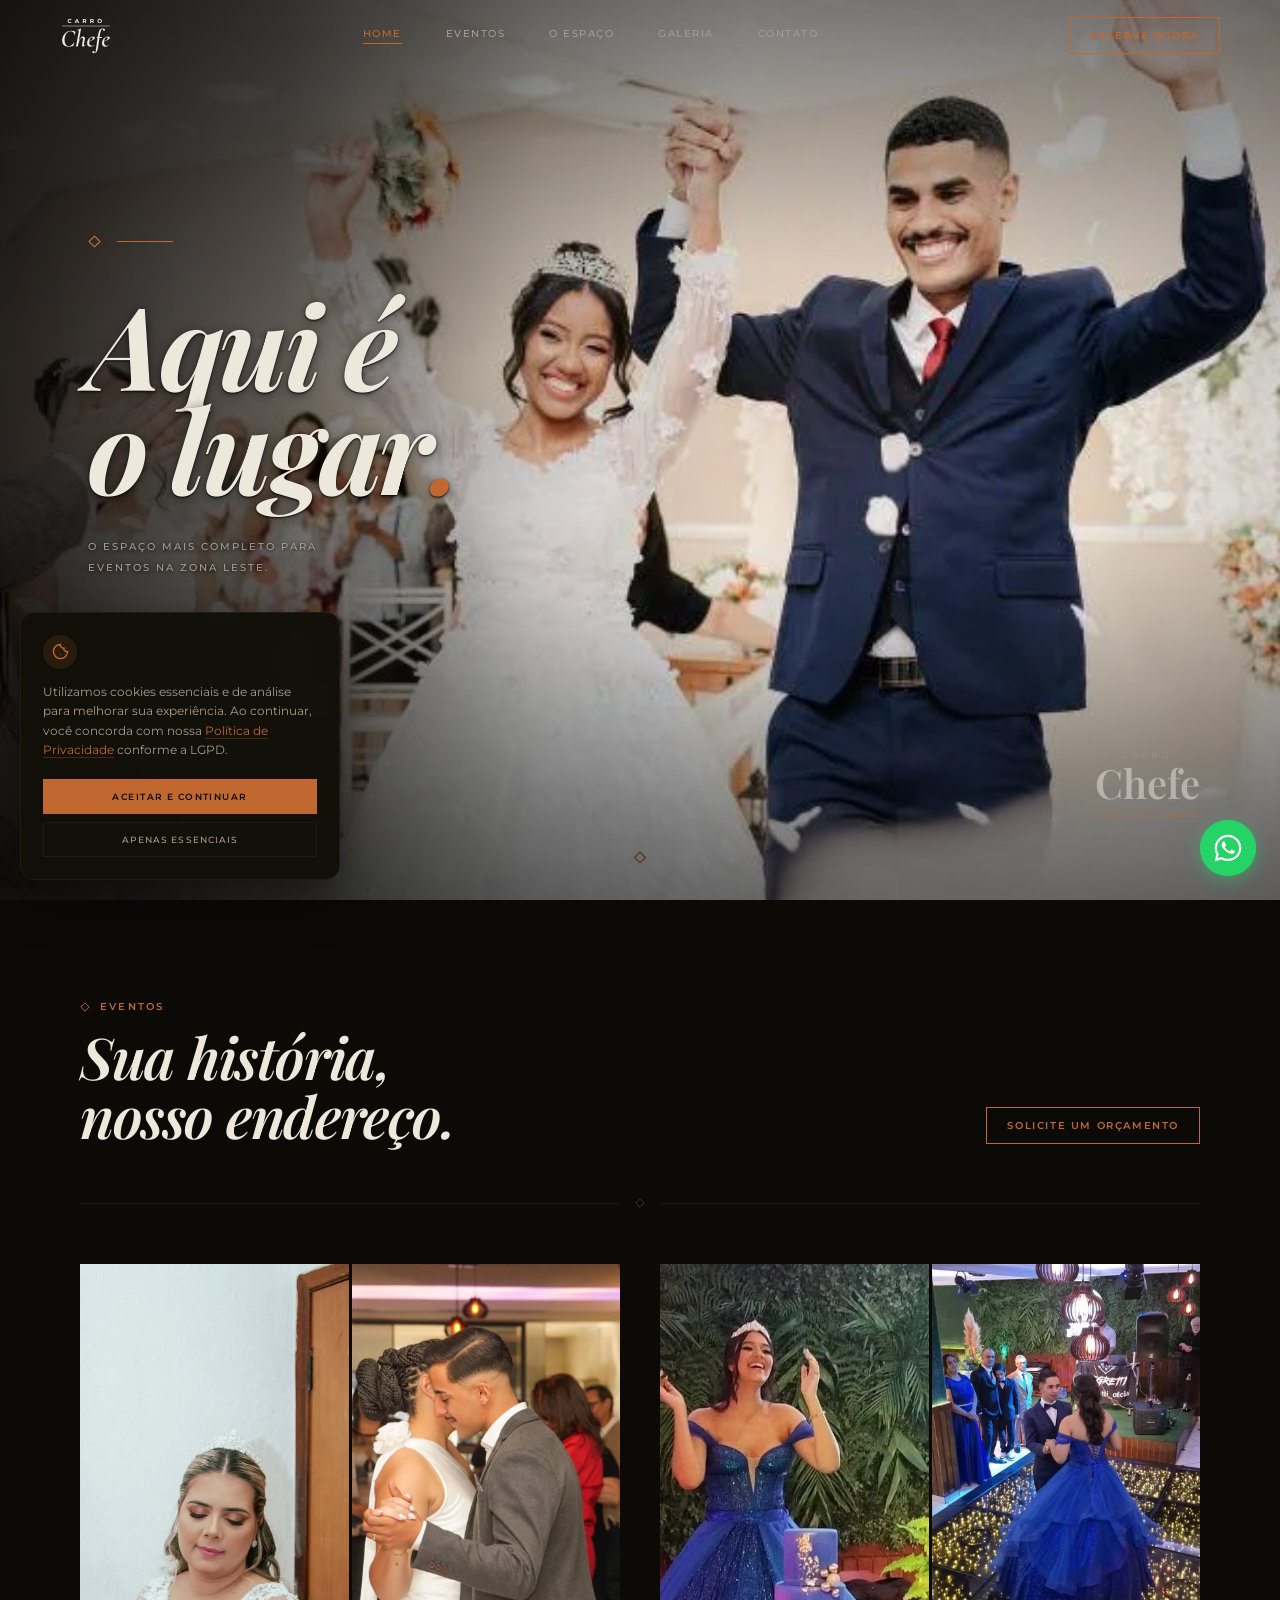
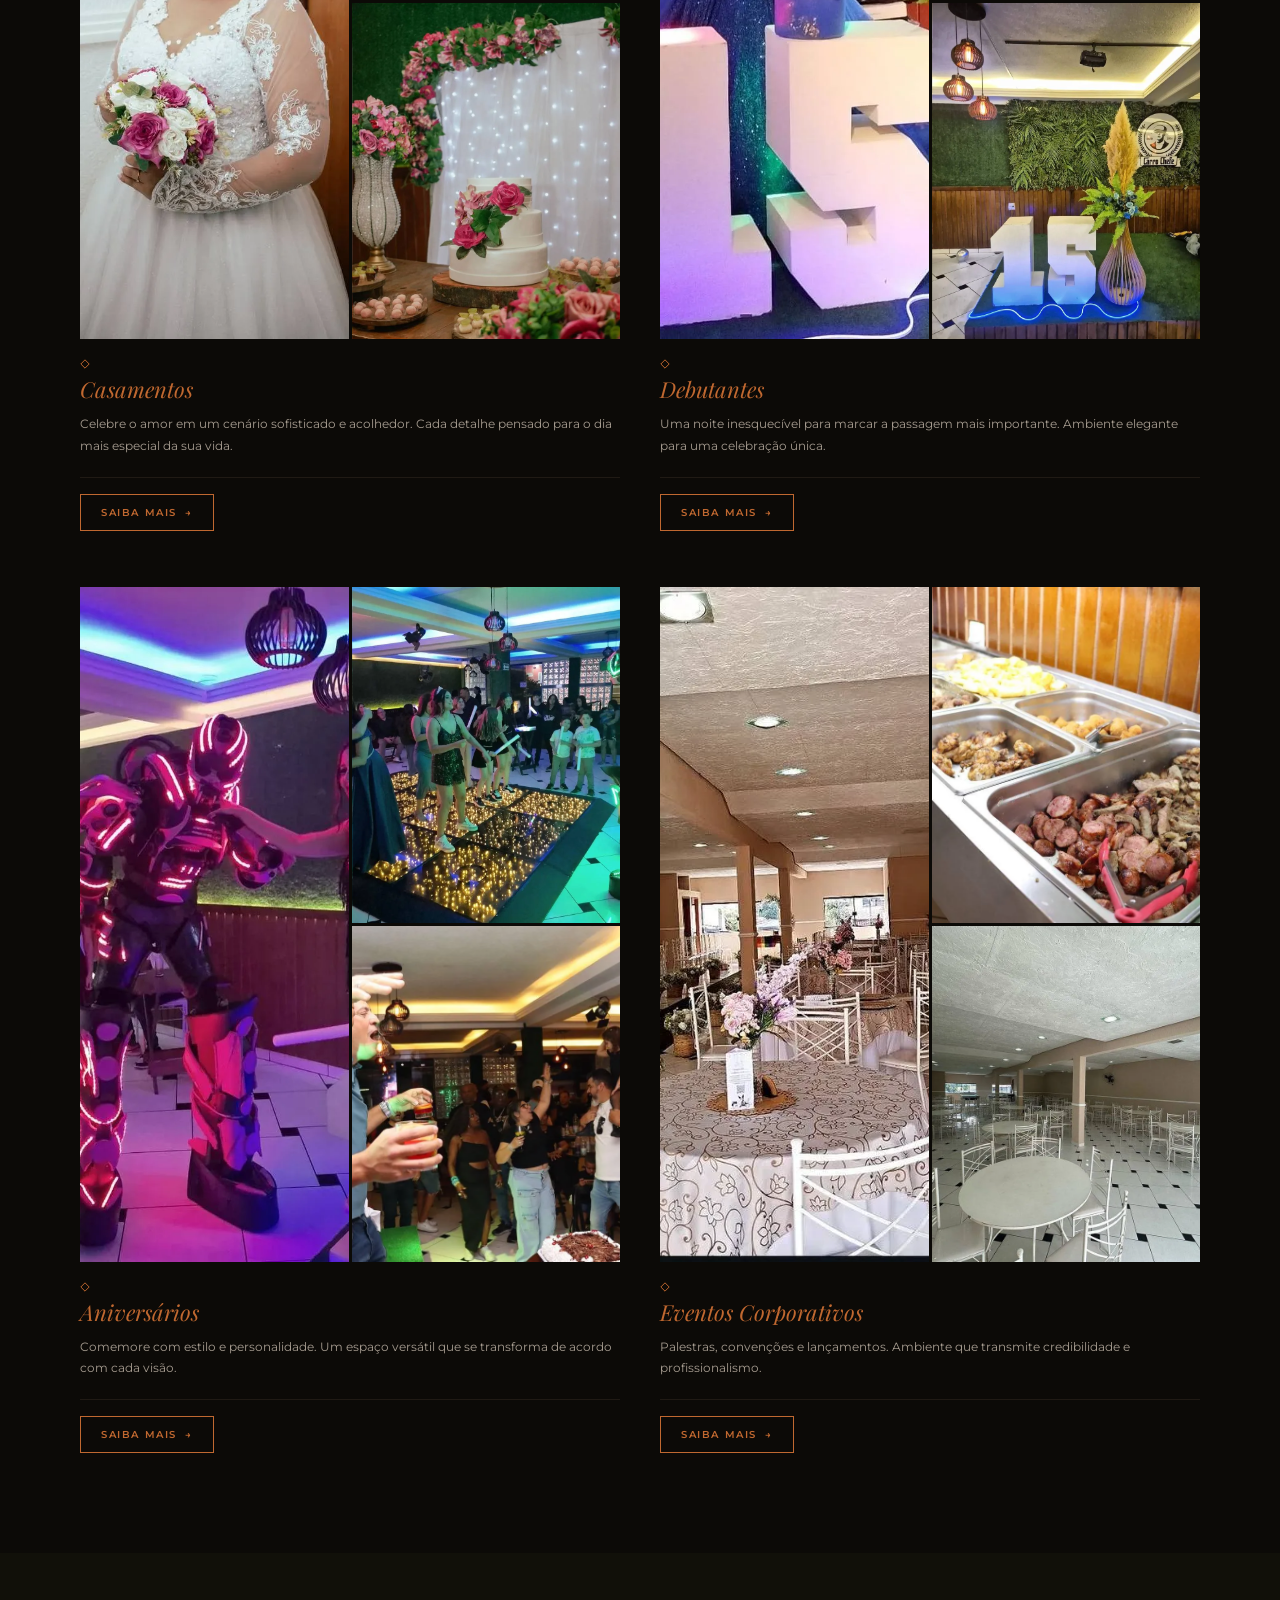
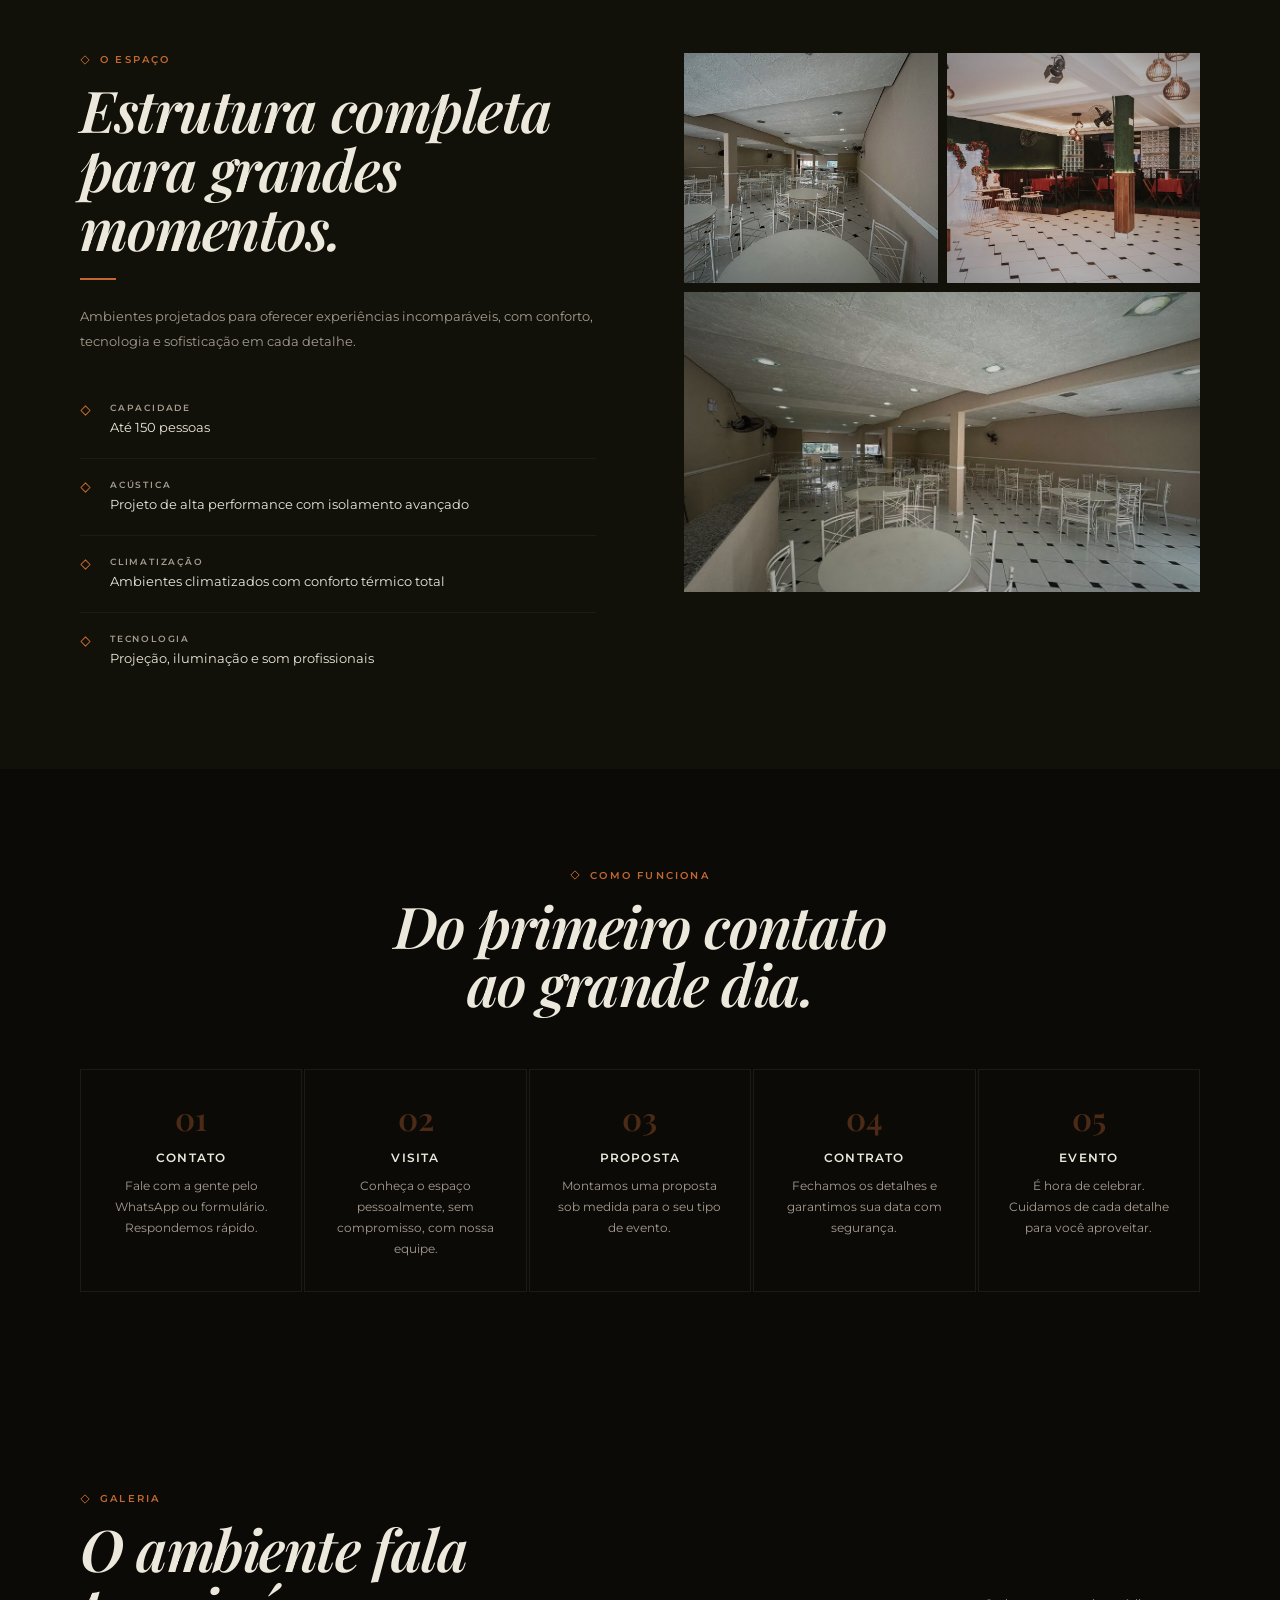
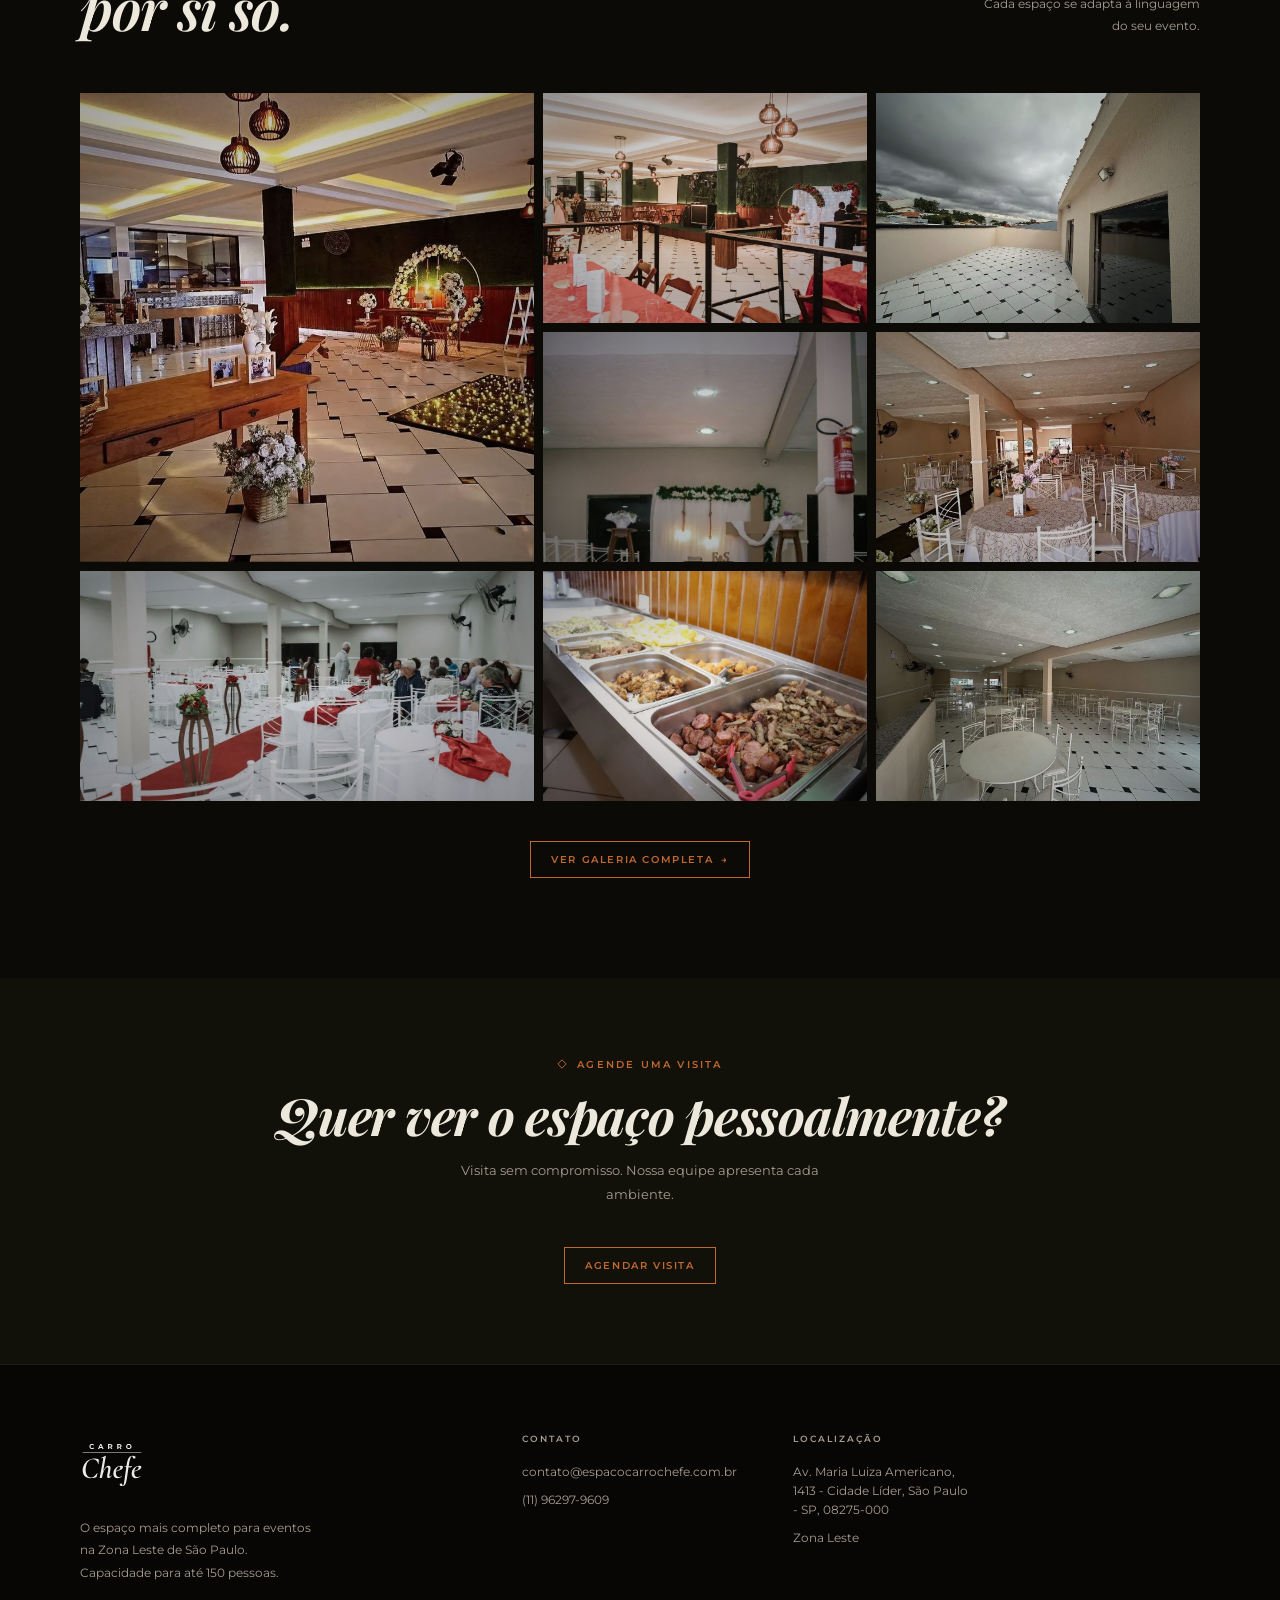
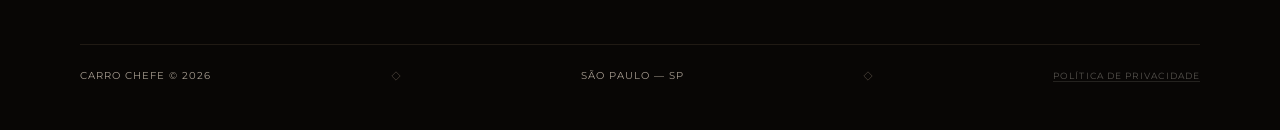
==== commit 0e99605d: "Merge: resolve carro_chefe.html modify/delete conflict (accept deletion — orphan file, per other ses" ====
--- a/index.html
+++ b/index.html
@@ -36,6 +36,7 @@
 img { display: block; max-width: 100%; }
 
 /* ── TOKENS ─────────────────────────────────────────────────── */
+@view-transition{navigation:auto}
 :root {
   --bg:       #0C0A07;
   --surf:     #111009;
@@ -44,7 +45,7 @@
   --copper-l: #D27A40;
   --copper-d: #5C3218;
   --text:     #EDE8DC;
-  --text-m:   #887C70;
+  --text-m:   #A69C90;
   --text-l:   #3C3630;
   --border:   #201A14;
   --dp:       'Playfair Display', Georgia, serif;
@@ -306,7 +307,7 @@
 }
 .ev-desc {
   font-size: 12px;
-  font-weight: 300;
+  font-weight: 400;
   color: var(--text-m);
   line-height: 1.82;
 }
@@ -332,7 +333,7 @@
 }
 .space-desc {
   font-size: 13px;
-  font-weight: 300;
+  font-weight: 400;
   color: var(--text-m);
   line-height: 1.92;
   margin: 0 0 48px;
@@ -340,12 +341,51 @@
 .feat { display: grid; grid-template-columns: 16px 1fr; gap: 14px; align-items: start; padding-bottom: 20px; margin-bottom: 20px; border-bottom: 1px solid var(--border); }
 .feat:last-child { border-bottom: none; margin-bottom: 0; padding-bottom: 0; }
 .feat-lbl { font-size: 9px; letter-spacing: .2em; text-transform: uppercase; color: var(--text-m); margin-bottom: 4px; font-weight: 600; }
-.feat-val { font-size: 13px; color: var(--text); font-weight: 300; line-height: 1.6; }
+.feat-val { font-size: 13px; color: var(--text); font-weight: 400; line-height: 1.6; }
 .photo-grid {
   display: grid;
   grid-template-columns: 1fr 1fr;
   grid-template-rows: 230px 300px;
   gap: 9px;
+}
+
+/* ── PROCESS (Como Funciona) ───────────────────────────────── */
+.process-grid {
+  display: grid;
+  grid-template-columns: repeat(5, 1fr);
+  gap: 2px;
+  max-width: 1200px;
+  margin: 0 auto;
+}
+.process-step {
+  padding: 32px 24px;
+  border: 1px solid var(--border);
+  text-align: center;
+  transition: border-color .3s ease;
+}
+.process-step:hover { border-color: var(--copper-d); }
+.process-num {
+  font-family: var(--dp);
+  font-size: 32px;
+  font-weight: 600;
+  color: var(--copper);
+  opacity: .35;
+  line-height: 1;
+  margin-bottom: 16px;
+}
+.process-title {
+  font-size: 12px;
+  font-weight: 600;
+  letter-spacing: .1em;
+  text-transform: uppercase;
+  color: var(--text);
+  margin-bottom: 10px;
+}
+.process-desc {
+  font-size: 12px;
+  font-weight: 400;
+  color: var(--text-m);
+  line-height: 1.75;
 }
 
 /* ── GALLERY ────────────────────────────────────────────────── */
@@ -357,7 +397,7 @@
 }
 .gallery-note {
   font-size: 12px;
-  font-weight: 300;
+  font-weight: 400;
   color: var(--text-m);
   max-width: 230px;
   text-align: right;
@@ -386,7 +426,7 @@
 .budget-content { position: relative; z-index: 1; max-width: 600px; }
 .budget-intro {
   font-size: 13px;
-  font-weight: 300;
+  font-weight: 400;
   color: var(--text-m);
   line-height: 1.92;
   margin: 20px 0 48px;
@@ -405,7 +445,7 @@
   border: 1px solid var(--border);
   padding: 14px 16px;
   font-size: 12px;
-  font-weight: 300;
+  font-weight: 400;
   color: var(--text);
   transition: border-color .2s ease;
   -webkit-appearance: none;
@@ -427,7 +467,7 @@
 }
 .footer-brand-desc {
   font-size: 12px;
-  font-weight: 300;
+  font-weight: 400;
   color: var(--text-m);
   line-height: 1.88;
   max-width: 240px;
@@ -443,7 +483,7 @@
 }
 .footer-col-item {
   font-size: 12px;
-  font-weight: 300;
+  font-weight: 400;
   color: var(--text-m);
   margin-bottom: 9px;
   line-height: 1.6;
@@ -458,7 +498,7 @@
   justify-content: space-between;
   align-items: center;
 }
-.footer-copy { font-size: 10px; color: var(--text-l); letter-spacing: .1em; }
+.footer-copy { font-size: 10px; color: var(--text-m); letter-spacing: .1em; }
 
 /* ── GEM SVG UTILITY ────────────────────────────────────────── */
 .gem { display: block; flex-shrink: 0; }
@@ -481,6 +521,7 @@
   #nav { gap: 28px; }
   .events-grid { grid-template-columns: repeat(2,1fr); gap: 40px 28px; }
   .space-grid { gap: 56px; }
+  .process-grid { grid-template-columns: repeat(3, 1fr); }
   .footer-grid { grid-template-columns: 1.6fr 1fr 1fr; }
   .footer-grid > div:last-child { grid-column: 1 / -1; }
 }
@@ -514,6 +555,10 @@
   .photo-grid { grid-template-rows: 200px 240px; }
   .hd { font-size: clamp(34px, 9vw, 52px); }
 
+  /* Como Funciona */
+  .process-grid { grid-template-columns: 1fr; gap: 2px; }
+  .process-step { text-align: left; padding: 24px 20px; }
+
   /* Galeria */
   .gallery-grid {
     grid-template-columns: 1fr;
@@ -546,48 +591,80 @@
 
 
 /* ── LGPD BANNER ─────────────────────────────────────────── */
+/* ── COOKIE CONSENT (card flutuante) ───────────────────────── */
 #lgpd-banner {
   position: fixed;
-  bottom: 0; left: 0; right: 0;
+  left: 20px; bottom: 20px;
   z-index: 999;
-  background: rgba(12,10,7,.97);
-  border-top: 1px solid #201A14;
-  padding: 20px 60px;
-  display: flex;
-  align-items: center;
-  justify-content: space-between;
-  gap: 32px;
+  width: 320px;
+  max-width: calc(100vw - 40px);
+  background: rgba(17,16,9,.97);
+  border: 1px solid #201A14;
+  border-radius: 14px;
+  padding: 22px;
+  box-shadow: 0 16px 44px rgba(0,0,0,.5);
   backdrop-filter: blur(16px);
-  transform: translateY(100%);
-  transition: transform .4s ease;
-}
-#lgpd-banner.visible { transform: translateY(0); }
+  opacity: 0;
+  transform: translateY(14px) scale(.97);
+  pointer-events: none;
+  transition: opacity .4s ease, transform .4s ease;
+}
+#lgpd-banner.visible { opacity: 1; transform: translateY(0) scale(1); pointer-events: auto; }
+#lgpd-fab {
+  position: fixed;
+  left: 20px; bottom: 20px;
+  z-index: 998;
+  width: 44px; height: 44px;
+  border-radius: 50%;
+  background: rgba(17,16,9,.92);
+  border: 1px solid #201A14;
+  color: #C06830;
+  display: flex; align-items: center; justify-content: center;
+  cursor: pointer;
+  box-shadow: 0 6px 20px rgba(0,0,0,.4);
+  backdrop-filter: blur(10px);
+  opacity: 0;
+  transform: scale(.85);
+  pointer-events: none;
+  transition: opacity .3s ease, transform .3s ease, border-color .2s;
+}
+#lgpd-fab.visible { opacity: 1; transform: scale(1); pointer-events: auto; }
+#lgpd-fab:hover { border-color: #C06830; }
+@media (max-width: 768px) { #lgpd-fab { left: 14px; bottom: 14px; } }
+.lgpd-icon {
+  width: 34px; height: 34px;
+  border-radius: 50%;
+  background: rgba(192,104,48,.14);
+  display: flex; align-items: center; justify-content: center;
+  color: #C06830;
+  margin-bottom: 14px;
+}
 .lgpd-text {
-  font-size: 11px;
-  font-weight: 300;
-  color: #887C70;
+  font-size: 11.5px;
+  font-weight: 400;
+  color: var(--text-m);
   line-height: 1.7;
-  max-width: 680px;
+  margin-bottom: 18px;
 }
 .lgpd-text a { color: #C06830; border-bottom: 1px solid rgba(192,104,48,.3); }
 .lgpd-text a:hover { border-color: #C06830; }
-.lgpd-actions { display: flex; gap: 12px; flex-shrink: 0; }
+.lgpd-actions { display: flex; flex-direction: column; gap: 8px; }
 .lgpd-accept {
+  width: 100%;
   font-size: 9px; font-weight: 600; letter-spacing: .16em; text-transform: uppercase;
   color: #0C0A07; background: #C06830; border: none;
-  padding: 10px 20px; cursor: pointer; transition: background .2s; white-space: nowrap;
+  padding: 12px; cursor: pointer; transition: background .2s;
 }
 .lgpd-accept:hover { background: #D27A40; }
 .lgpd-decline {
+  width: 100%;
   font-size: 9px; font-weight: 500; letter-spacing: .12em; text-transform: uppercase;
-  color: #887C70; background: transparent; border: 1px solid #201A14;
-  padding: 10px 16px; cursor: pointer; transition: color .2s, border-color .2s; white-space: nowrap;
+  color: var(--text-m); background: transparent; border: 1px solid #201A14;
+  padding: 11px; cursor: pointer; transition: color .2s, border-color .2s;
 }
 .lgpd-decline:hover { color: #EDE8DC; border-color: #3C3630; }
 @media (max-width: 768px) {
-  #lgpd-banner { flex-direction: column; align-items: flex-start; padding: 20px 24px; gap: 16px; }
-  .lgpd-actions { width: 100%; }
-  .lgpd-accept, .lgpd-decline { flex: 1; text-align: center; }
+  #lgpd-banner { left: 14px; right: 14px; bottom: 100px; width: auto; max-width: none; }
 }
 
 
@@ -902,6 +979,43 @@
 </section>
 
 
+<!-- ═══ COMO FUNCIONA ═══════════════════════════════════════════ -->
+<section id="processo" class="sec-pad" style="background: var(--bg)">
+  <div class="eyebrow" style="justify-content:center">
+    <svg class="gem" width="10" height="10" viewBox="0 0 12 12"><polygon points="6,1 11,6 6,11 1,6" fill="none" stroke="#C06830" stroke-width="1.15" stroke-linejoin="round"/></svg>
+    <span class="eyebrow-txt">COMO FUNCIONA</span>
+  </div>
+  <h2 class="hd" style="text-align:center; margin-bottom:56px">Do primeiro contato<br>ao grande dia.</h2>
+
+  <div class="process-grid">
+    <div class="process-step">
+      <div class="process-num">01</div>
+      <div class="process-title">Contato</div>
+      <p class="process-desc">Fale com a gente pelo WhatsApp ou formulário. Respondemos rápido.</p>
+    </div>
+    <div class="process-step">
+      <div class="process-num">02</div>
+      <div class="process-title">Visita</div>
+      <p class="process-desc">Conheça o espaço pessoalmente, sem compromisso, com nossa equipe.</p>
+    </div>
+    <div class="process-step">
+      <div class="process-num">03</div>
+      <div class="process-title">Proposta</div>
+      <p class="process-desc">Montamos uma proposta sob medida para o seu tipo de evento.</p>
+    </div>
+    <div class="process-step">
+      <div class="process-num">04</div>
+      <div class="process-title">Contrato</div>
+      <p class="process-desc">Fechamos os detalhes e garantimos sua data com segurança.</p>
+    </div>
+    <div class="process-step">
+      <div class="process-num">05</div>
+      <div class="process-title">Evento</div>
+      <p class="process-desc">É hora de celebrar. Cuidamos de cada detalhe para você aproveitar.</p>
+    </div>
+  </div>
+</section>
+
 <!-- ═══ GALERIA ═════════════════════════════════════════════════ -->
 <section id="galeria" class="sec-pad" style="background: var(--bg)">
   <div class="eyebrow">
@@ -942,7 +1056,7 @@
     <span class="eyebrow-txt">AGENDE UMA VISITA</span>
   </div>
   <h2 style="font-family:'Playfair Display',Georgia,serif;font-style:italic;font-size:clamp(32px,4vw,52px);color:var(--tx);letter-spacing:-.025em;line-height:1.04;margin-bottom:16px">Quer ver o espaço pessoalmente?</h2>
-  <p style="font-size:13px;font-weight:300;color:var(--tx-m);line-height:1.88;max-width:360px;margin:0 auto 40px">Visita sem compromisso. Nossa equipe apresenta cada ambiente.</p>
+  <p style="font-size:13px;font-weight:400;color:var(--text-m);line-height:1.88;max-width:360px;margin:0 auto 40px">Visita sem compromisso. Nossa equipe apresenta cada ambiente.</p>
   <a href="carro_chefe_contato.html" class="btn-out">AGENDAR VISITA</a>
 </section>
 
@@ -990,7 +1104,7 @@
 (function () {
   const hdr      = document.getElementById('header');
   const navLinks = document.querySelectorAll('#nav a');
-  const sections = ['home','eventos','espaco','galeria','orcamento','contato'];
+  const sections = ['home','eventos','espaco','processo','galeria','contato'];
 
   // ── Scroll: header + active nav ──────────────────────────────
   function onScroll () {
@@ -1156,7 +1270,11 @@
 
 <!-- ── BOTÃO VOLTAR AO TOPO ── -->
 <button id="back-top" aria-label="Voltar ao topo">
-  <svg viewBox="0 0 24 24" fill="none" stroke="white" stroke-width="2.5" stroke-linecap="round" stroke-linejoin="round" width="20" height="20"><polyline points="18 15 12 9 6 15"/></svg>
+  <svg class="bt-ring" viewBox="0 0 44 44" width="44" height="44">
+    <circle cx="22" cy="22" r="19" fill="none" stroke="rgba(255,255,255,.25)" stroke-width="2.5"/>
+    <circle class="bt-ring-fill" cx="22" cy="22" r="19" fill="none" stroke="white" stroke-width="2.5" stroke-linecap="round" stroke-dasharray="119.4" stroke-dashoffset="119.4" transform="rotate(-90 22 22)"/>
+  </svg>
+  <svg viewBox="0 0 24 24" fill="none" stroke="white" stroke-width="2.5" stroke-linecap="round" stroke-linejoin="round" width="18" height="18"><polyline points="18 15 12 9 6 15"/></svg>
 </button>
 
 <style>
@@ -1169,14 +1287,24 @@
 #back-top{position:fixed;bottom:90px;right:24px;width:44px;height:44px;border-radius:50%;background:rgba(192,104,48,.88);border:none;display:flex;align-items:center;justify-content:center;cursor:pointer;box-shadow:0 3px 12px rgba(0,0,0,.25);z-index:8000;opacity:0;visibility:hidden;transition:opacity .3s,transform .2s,visibility .3s}
 #back-top.visible{opacity:1;visibility:visible}
 #back-top:hover{transform:translateY(-3px)}
+#back-top .bt-ring{position:absolute;inset:0;pointer-events:none}
+#back-top .bt-ring-fill{transition:stroke-dashoffset .1s linear}
 </style>
 
 <script>
 (function(){
   var btn = document.getElementById('back-top');
-  window.addEventListener('scroll', function(){
+  var ring = btn.querySelector('.bt-ring-fill');
+  var CIRC = 119.4;
+  function onScroll(){
     btn.classList.toggle('visible', window.scrollY > 300);
-  }, {passive:true});
+    var h = document.documentElement;
+    var max = h.scrollHeight - h.clientHeight;
+    var pct = max > 0 ? Math.min(window.scrollY / max, 1) : 0;
+    ring.style.strokeDashoffset = CIRC - (CIRC * pct);
+  }
+  window.addEventListener('scroll', onScroll, {passive:true});
+  onScroll();
   btn.addEventListener('click', function(){
     window.scrollTo({top:0, behavior:'smooth'});
   });
@@ -1184,19 +1312,30 @@
 </script>
 
 <div id="lgpd-banner" role="dialog" aria-label="Preferências de cookies">
+  <div class="lgpd-icon">
+    <svg width="17" height="17" viewBox="0 0 24 24" fill="none" stroke="currentColor" stroke-width="2" stroke-linecap="round" stroke-linejoin="round"><path d="M12 2a10 10 0 1 0 10 10 4 4 0 0 1-5-5 4 4 0 0 1-5-5z"/><circle cx="8.5" cy="10.5" r=".6" fill="currentColor" stroke="none"/><circle cx="12.5" cy="15.5" r=".6" fill="currentColor" stroke="none"/><circle cx="16" cy="10" r=".6" fill="currentColor" stroke="none"/></svg>
+  </div>
   <p class="lgpd-text">Utilizamos cookies essenciais e de análise para melhorar sua experiência. Ao continuar, você concorda com nossa <a href="carro_chefe_politica_privacidade.html">Política de Privacidade</a> conforme a LGPD.</p>
   <div class="lgpd-actions">
+    <button class="lgpd-accept" id="lgpd-accept">Aceitar e continuar</button>
     <button class="lgpd-decline" id="lgpd-decline">Apenas essenciais</button>
-    <button class="lgpd-accept" id="lgpd-accept">Aceitar e continuar</button>
   </div>
 </div>
+<button id="lgpd-fab" aria-label="Preferências de cookies">
+  <svg width="20" height="20" viewBox="0 0 24 24" fill="none" stroke="currentColor" stroke-width="2" stroke-linecap="round" stroke-linejoin="round"><path d="M12 2a10 10 0 1 0 10 10 4 4 0 0 1-5-5 4 4 0 0 1-5-5z"/><circle cx="8.5" cy="10.5" r=".7" fill="currentColor" stroke="none"/><circle cx="12.5" cy="15.5" r=".7" fill="currentColor" stroke="none"/><circle cx="16" cy="10" r=".7" fill="currentColor" stroke="none"/></svg>
+</button>
 <script>
 (function(){
   var b=document.getElementById('lgpd-banner');
+  var fab=document.getElementById('lgpd-fab');
   if(!b)return;
-  if(!localStorage.getItem('cc_consent')){setTimeout(function(){b.classList.add('visible');},1200);}
-  document.getElementById('lgpd-accept').addEventListener('click',function(){localStorage.setItem('cc_consent','accepted');b.classList.remove('visible');});
-  document.getElementById('lgpd-decline').addEventListener('click',function(){localStorage.setItem('cc_consent','declined');b.classList.remove('visible');});
+  function openBanner(){b.classList.add('visible');if(fab)fab.classList.remove('visible');}
+  function closeBanner(){b.classList.remove('visible');if(fab)fab.classList.add('visible');}
+  if(!localStorage.getItem('cc_consent')){setTimeout(openBanner,1200);}
+  else if(fab){fab.classList.add('visible');}
+  document.getElementById('lgpd-accept').addEventListener('click',function(){localStorage.setItem('cc_consent','accepted');closeBanner();});
+  document.getElementById('lgpd-decline').addEventListener('click',function(){localStorage.setItem('cc_consent','declined');closeBanner();});
+  if(fab)fab.addEventListener('click',openBanner);
 }());
 </script>
 <div id="mob-drawer">
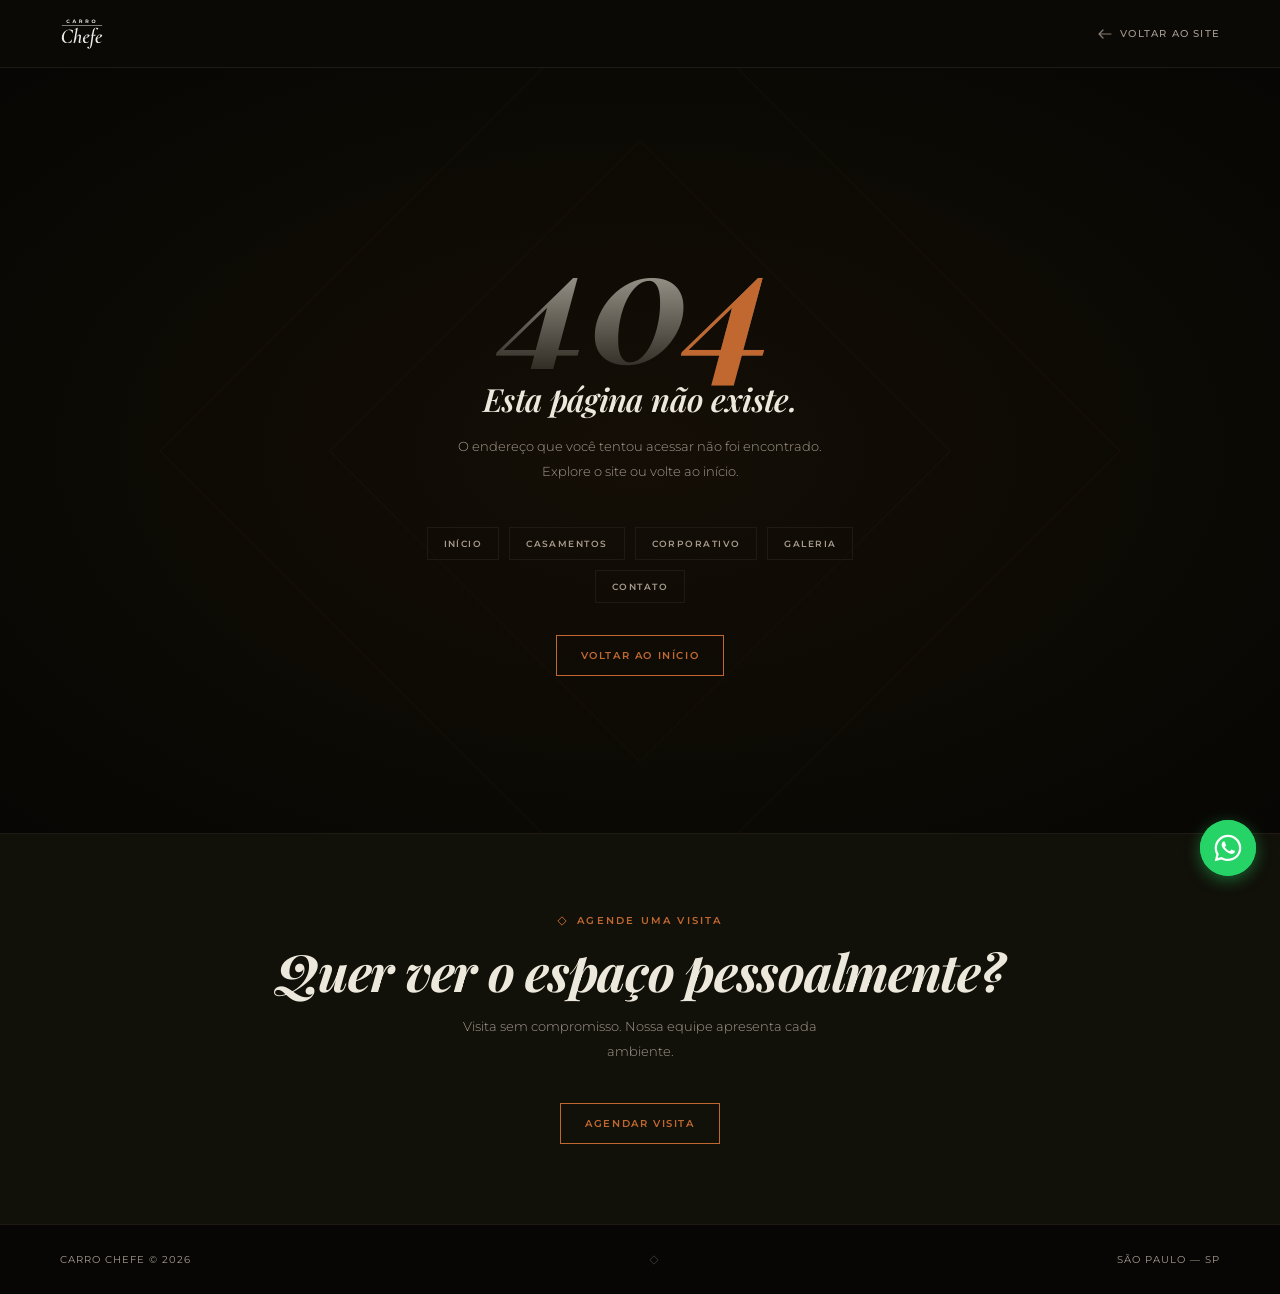
==== commit 990e94ab: "Site pausado - substituído por página de erro: index.html" ====
--- a/index.html
+++ b/index.html
@@ -1,1054 +1,81 @@
 <!DOCTYPE html>
 <html lang="pt-BR">
 <head>
-<meta charset="UTF-8" />
-<meta name="viewport" content="width=device-width, initial-scale=1.0" />
-<title>Espaço Carro Chefe — Casamentos, Debutantes e Eventos na Zona Leste de SP</title>
-<meta name="description" content="O espaço de eventos mais completo da Zona Leste de São Paulo. Casamentos, debutantes, aniversários e eventos corporativos com estrutura completa. Peça seu orçamento agora." />
-<meta property="og:type" content="website" />
-<meta property="og:title" content="Espaço Carro Chefe — Casamentos, Debutantes e Eventos na Zona Leste de SP" />
-<meta property="og:description" content="O espaço de eventos mais completo da Zona Leste de São Paulo. Casamentos, debutantes, aniversários e eventos corporativos com estrutura completa. Peça seu orçamento agora." />
-<meta property="og:image" content="https://espacocarrochefe.com.br/images/venue-salao-festa.jpg" />
-<meta property="og:url" content="https://espacocarrochefe.com.br/" />
-<meta property="og:locale" content="pt_BR" />
-<meta name="twitter:card" content="summary_large_image" />
-<meta name="twitter:title" content="Espaço Carro Chefe — Casamentos, Debutantes e Eventos na Zona Leste de SP" />
-<meta name="twitter:description" content="O espaço de eventos mais completo da Zona Leste de São Paulo. Casamentos, debutantes, aniversários e eventos corporativos com estrutura completa." />
-<meta name="twitter:image" content="https://espacocarrochefe.com.br/images/venue-salao-festa.jpg" />
-<link rel="preconnect" href="https://fonts.googleapis.com" />
-<link rel="preconnect" href="https://fonts.gstatic.com" crossorigin />
-<link rel="preload" as="image" href="images/casamento-saida-cerimonia-petalas.webp" fetchpriority="high" />
-<link rel="stylesheet" href="https://fonts.googleapis.com/css2?family=Playfair+Display:ital,wght@0,600;1,600;1,700&family=Montserrat:wght@300;400;500;600&display=swap" />
+<!-- Google Tag Manager -->
+<script>(function(w,d,s,l,i){w[l]=w[l]||[];w[l].push({'gtm.start':
+new Date().getTime(),event:'gtm.js'});var f=d.getElementsByTagName(s)[0],
+j=d.createElement(s),dl=l!='dataLayer'?'&l='+l:'';j.async=true;j.src=
+'https://www.googletagmanager.com/gtm.js?id='+i+dl;f.parentNode.insertBefore(j,f);
+})(window,document,'script','dataLayer','GTM-PXJX4RW8');</script>
+<!-- End Google Tag Manager -->
+<meta charset="UTF-8"/><meta name="viewport" content="width=device-width,initial-scale=1.0"/>
+<title>Página não encontrada | Carro Chefe</title>
+<meta name="robots" content="noindex,nofollow"/>
+<link rel="icon" href="favicon.svg" type="image/svg+xml"/>
+<link rel="preconnect" href="https://fonts.googleapis.com"/><link rel="preconnect" href="https://fonts.gstatic.com" crossorigin/><link rel="stylesheet" href="https://fonts.googleapis.com/css2?family=Playfair+Display:ital,wght@0,600;1,600;1,700&family=Montserrat:wght@300;400;500;600&display=swap"/>
 <style>
-
-
-/* ── LOGO SVG ─────────────────────────────────────────────── */
-.logo-anchor { display:inline-flex; align-items:center; flex-shrink:0; }
-.site-logo   { width:auto; height:52px; display:block; }
-.footer-logo { height:64px; margin-bottom:20px; }
-
-/* ── RESET ──────────────────────────────────────────────────── */
-*, *::before, *::after { box-sizing: border-box; margin: 0; padding: 0; }
-html { scroll-behavior: smooth; font-size: 16px; }
-body { background: #0C0A07; color: #EDE8DC; font-family: 'Montserrat', sans-serif; overflow-x: hidden; }
-a { text-decoration: none; color: inherit; }
-input, button { font-family: inherit; }
-img { display: block; max-width: 100%; }
-
-/* ── TOKENS ─────────────────────────────────────────────────── */
+*,*::before,*::after{box-sizing:border-box;margin:0;padding:0}
+html{font-size:16px;scroll-behavior:smooth;-webkit-text-size-adjust:100%}
+body{background:#0C0A07;color:#EDE8DC;font-family:'Montserrat',sans-serif;-webkit-font-smoothing:antialiased;overflow-x:hidden}
+a{text-decoration:none;color:inherit}
 @view-transition{navigation:auto}
-:root {
-  --bg:       #0C0A07;
-  --surf:     #111009;
-  --foot:     #080605;
-  --copper:   #C06830;
-  --copper-l: #D27A40;
-  --copper-d: #5C3218;
-  --text:     #EDE8DC;
-  --text-m:   #A69C90;
-  --text-l:   #3C3630;
-  --border:   #201A14;
-  --dp:       'Playfair Display', Georgia, serif;
-  --ss:       'Montserrat', system-ui, sans-serif;
-}
-
-/* ── TYPOGRAPHY ─────────────────────────────────────────────── */
-.hd {
-  font-family: 'Playfair Display', serif;
-  font-style: italic;
-  font-weight: 600;
-  font-size: clamp(40px, 4.5vw, 64px);
-  color: var(--text);
-  letter-spacing: -.025em;
-  line-height: 1.02;
-}
-.eyebrow {
-  display: flex;
-  align-items: center;
-  gap: 10px;
-  margin-bottom: 14px;
-}
-.eyebrow-txt {
-  font-size: 10px;
-  font-weight: 600;
-  letter-spacing: .22em;
-  text-transform: uppercase;
-  color: var(--copper);
-}
-.sec-pad { padding: 100px 80px; }
-.hrule {
-  display: flex;
-  align-items: center;
-  gap: 16px;
-  margin-bottom: 56px;
-}
-.hrule-line { flex: 1; height: 1px; background: var(--border); }
-
-/* ── HEADER ─────────────────────────────────────────────────── */
-#header {
-  position: fixed;
-  top: 0; left: 0; right: 0;
-  z-index: 100;
-  height: 72px;
-  display: flex;
-  align-items: center;
-  justify-content: space-between;
-  padding: 0 60px;
-  transition: background .4s ease, border-color .4s ease, backdrop-filter .4s ease;
-  border-bottom: 1px solid transparent;
-}
-#header.scrolled {
-  background: rgba(12, 10, 7, 0.96);
-  border-color: var(--border);
-  backdrop-filter: blur(16px);
-  -webkit-backdrop-filter: blur(16px);
-}
-
-/* Logo */
-.logo { display: flex; flex-direction: column; line-height: 1; gap: 0; }
-.logo-sup { font-size: 8.5px; letter-spacing: .34em; color: var(--text-m); text-transform: uppercase; }
-.logo-name { font-family: 'Playfair Display', serif; font-size: 28px; font-weight: 600; color: var(--text); margin-top: -2px; font-style: normal; }
-.logo-sub  { font-size: 7px; letter-spacing: .22em; color: var(--copper); text-transform: uppercase; font-weight: 600; margin-top: 2px; }
-
-/* Nav */
-nav { display: flex; gap: 44px; align-items: center; }
-nav a {
-  font-size: 10px;
-  font-weight: 500;
-  letter-spacing: .15em;
-  text-transform: uppercase;
-  color: var(--text-m);
-  position: relative;
-  padding-bottom: 4px;
-  transition: color .2s;
-}
-nav a:hover { color: var(--text); }
-nav a.active { color: var(--copper); }
-nav a.active::after {
-  content: '';
-  position: absolute;
-  bottom: 0; left: 0; right: 0;
-  height: 1px;
-  background: var(--copper);
-}
-
-/* ── BUTTONS ────────────────────────────────────────────────── */
-.btn-out {
-  display: inline-flex;
-  align-items: center;
-  gap: 8px;
-  font-size: 10px;
-  font-weight: 600;
-  letter-spacing: .16em;
-  text-transform: uppercase;
-  color: var(--copper);
-  border: 1px solid var(--copper);
-  padding: 11px 20px;
-  background: transparent;
-  cursor: pointer;
-  transition: all .25s ease;
-}
-.btn-out:hover { background: var(--copper); color: var(--bg); }
-.btn-fill {
-  display: inline-flex;
-  align-items: center;
-  gap: 12px;
-  font-size: 10px;
-  font-weight: 600;
-  letter-spacing: .16em;
-  text-transform: uppercase;
-  color: var(--bg);
-  background: var(--copper);
-  border: none;
-  padding: 15px 30px;
-  cursor: pointer;
-  transition: background .25s ease;
-}
-.btn-fill:hover { background: var(--copper-l); }
-.btn-fill .arrow { font-size: 15px; line-height: 1; }
-
-/* ── HERO ───────────────────────────────────────────────────── */
-#home {
-  height: 100vh;
-  min-height: 680px;
-  position: relative;
-  display: flex;
-  align-items: center;
-  overflow: hidden;
-  background: url('images/casamento-saida-cerimonia-petalas.webp') center 20% / cover no-repeat;
-}
-.hero-overlay {
-  position: absolute; inset: 0;
-  background:
-    radial-gradient(ellipse at 60% 50%, rgba(0,0,0,0) 30%, rgba(0,0,0,.55) 100%),
-    linear-gradient(to bottom, rgba(0,0,0,.25) 0%, transparent 40%, transparent 60%, rgba(0,0,0,.35) 100%),
-    linear-gradient(to right, rgba(8,5,2,.78) 0%, rgba(8,5,2,.55) 22%, rgba(8,5,2,.15) 42%, transparent 58%);
-}
-.hero-glow {
-  position: absolute;
-  right: 18%; top: 15%;
-  width: 520px; height: 520px;
-  background: radial-gradient(circle, rgba(192,104,48,.12) 0%, transparent 65%);
-  border-radius: 50%;
-  pointer-events: none;
-}
-.hero-glow-2 {
-  position: absolute;
-  right: 42%; bottom: 20%;
-  width: 320px; height: 320px;
-  background: radial-gradient(circle, rgba(192,104,48,.06) 0%, transparent 65%);
-  border-radius: 50%;
-  pointer-events: none;
-}
-.hero-diamond-bg {
-  position: absolute;
-  right: -90px; top: 50%;
-  transform: translateY(-50%) rotate(45deg);
-  width: 680px; height: 680px;
-  border: 1px solid rgba(192,104,48,.05);
-  pointer-events: none;
-}
-.hero-content {
-  position: relative;
-  z-index: 1;
-  padding: 0 88px;
-  max-width: 820px;
-}
-.hero-deco {
-  display: flex;
-  align-items: center;
-  gap: 16px;
-  margin-bottom: 44px;
-}
-.hero-deco-line { width: 56px; height: 1px; background: var(--copper); }
-.hero-h1 {
-  font-family: 'Playfair Display', serif;
-  font-style: italic;
-  font-weight: 700;
-  font-size: clamp(72px, 9vw, 116px);
-  line-height: .90;
-  color: var(--text);
-  letter-spacing: -.03em;
-  text-shadow: 0 1px 2px rgba(0,0,0,.9), 0 2px 12px rgba(0,0,0,.5);
-}
-.hero-h1 .dot { color: var(--copper); }
-.hero-sub {
-  font-size: 10px;
-  font-weight: 500;
-  letter-spacing: .2em;
-  text-transform: uppercase;
-  color: var(--text-m);
-  margin: 36px 0 50px;
-  line-height: 2.1;
-  text-shadow: 0 1px 4px rgba(0,0,0,.9);
-}
-.hero-scroll {
-  position: absolute;
-  bottom: 36px;
-  left: 50%;
-  transform: translateX(-50%);
-}
-.hero-brand {
-  position: absolute;
-  right: 80px;
-  bottom: 80px;
-  text-align: center;
-  opacity: .5;
-}
-.hero-brand-sup { font-size: 9px; letter-spacing: .34em; color: var(--text-m); text-transform: uppercase; }
-.hero-brand-name { font-family: 'Playfair Display', serif; font-size: 40px; font-weight: 600; color: var(--text); margin-top: -4px; font-style: normal; }
-.hero-brand-sub { font-size: 7px; letter-spacing: .2em; color: var(--copper); text-transform: uppercase; font-weight: 600; margin-top: 2px; }
-
-/* ── PLACEHOLDER IMAGES ─────────────────────────────────────── */
-.pi {
-  position: relative;
-  overflow: hidden;
-}
-.pi::after {
-  content: '';
-  position: absolute; inset: 0;
-  background: radial-gradient(ellipse at center, rgba(192,104,48,.05) 0%, rgba(0,0,0,.38) 100%);
-}
-
-/* ── EVENT CARDS ────────────────────────────────────────────── */
-.events-grid {
-  display: grid;
-  grid-template-columns: repeat(2, 1fr);
-  gap: 56px 40px;
-}
-.ev-card { cursor: default; }
-.ev-img-wrap { overflow: hidden; aspect-ratio: 4/5; }
-/* Vertical mosaic cards */
-.ev-mosaic {
-  overflow: hidden;
-  aspect-ratio: 4/5;
-  display: grid;
-  grid-template-columns: 1fr 1fr;
-  grid-template-rows: 1fr 1fr;
-  gap: 3px;
-}
-.ev-m-tall { grid-row: span 2; background-size:cover; background-position:center; transition:transform .6s ease; }
-.ev-m-sm   { background-size:cover; background-position:center; transition:transform .6s ease; }
-.ev-card:hover .ev-m-tall,
-.ev-card:hover .ev-m-sm { transform: scale(1.05); }
-.ev-img {
-  width: 100%; height: 100%;
-  transition: transform .65s ease;
-}
-.ev-card:hover .ev-img { transform: scale(1.04); }
-.ev-body { padding-top: 20px; }
-.ev-title {
-  font-family: 'Playfair Display', serif;
-  font-style: italic;
-  font-size: 22px;
-  color: var(--copper);
-  margin: 9px 0 11px;
-  line-height: 1.08;
-}
-.ev-desc {
-  font-size: 12px;
-  font-weight: 400;
-  color: var(--text-m);
-  line-height: 1.82;
-}
-.ev-rule {
-  margin-top: 20px;
-  height: 1px;
-  background: var(--border);
-  transition: background .3s ease;
-}
-.ev-card:hover .ev-rule { background: var(--copper-d); }
-
-/* ── SPACE SECTION ──────────────────────────────────────────── */
-.space-grid {
-  display: grid;
-  grid-template-columns: 1fr 1fr;
-  gap: 88px;
-  align-items: start;
-}
-.space-accent {
-  width: 36px; height: 2px;
-  background: var(--copper);
-  margin: 22px 0 24px;
-}
-.space-desc {
-  font-size: 13px;
-  font-weight: 400;
-  color: var(--text-m);
-  line-height: 1.92;
-  margin: 0 0 48px;
-}
-.feat { display: grid; grid-template-columns: 16px 1fr; gap: 14px; align-items: start; padding-bottom: 20px; margin-bottom: 20px; border-bottom: 1px solid var(--border); }
-.feat:last-child { border-bottom: none; margin-bottom: 0; padding-bottom: 0; }
-.feat-lbl { font-size: 9px; letter-spacing: .2em; text-transform: uppercase; color: var(--text-m); margin-bottom: 4px; font-weight: 600; }
-.feat-val { font-size: 13px; color: var(--text); font-weight: 400; line-height: 1.6; }
-.photo-grid {
-  display: grid;
-  grid-template-columns: 1fr 1fr;
-  grid-template-rows: 230px 300px;
-  gap: 9px;
-}
-
-/* ── PROCESS (Como Funciona) ───────────────────────────────── */
-.process-grid {
-  display: grid;
-  grid-template-columns: repeat(5, 1fr);
-  gap: 2px;
-  max-width: 1200px;
-  margin: 0 auto;
-}
-.process-step {
-  padding: 32px 24px;
-  border: 1px solid var(--border);
-  text-align: center;
-  transition: border-color .3s ease;
-}
-.process-step:hover { border-color: var(--copper-d); }
-.process-num {
-  font-family: var(--dp);
-  font-size: 32px;
-  font-weight: 600;
-  color: var(--copper);
-  opacity: .35;
-  line-height: 1;
-  margin-bottom: 16px;
-}
-.process-title {
-  font-size: 12px;
-  font-weight: 600;
-  letter-spacing: .1em;
-  text-transform: uppercase;
-  color: var(--text);
-  margin-bottom: 10px;
-}
-.process-desc {
-  font-size: 12px;
-  font-weight: 400;
-  color: var(--text-m);
-  line-height: 1.75;
-}
-
-/* ── GALLERY ────────────────────────────────────────────────── */
-.gallery-header {
-  display: flex;
-  justify-content: space-between;
-  align-items: flex-end;
-  margin-bottom: 56px;
-}
-.gallery-note {
-  font-size: 12px;
-  font-weight: 400;
-  color: var(--text-m);
-  max-width: 230px;
-  text-align: right;
-  line-height: 1.8;
-}
-.gallery-grid {
-  display: grid;
-  grid-template-columns: 1.4fr 1fr 1fr;
-  grid-auto-rows: 230px;
-  gap: 9px;
-}
-.gallery-grid .g-hero { grid-row: span 2; }
-@media(max-width:640px){
-  .gallery-grid { grid-template-columns: 1fr 1fr; grid-auto-rows: 160px; }
-  .gallery-grid .g-hero { grid-row: span 1; }
-}
-
-/* ── BUDGET ─────────────────────────────────────────────────── */
-.orcamento-wrap { position: relative; overflow: hidden; }
-.deco-diamond {
-  position: absolute;
-  top: 50%;
-  transform: translateY(-50%) rotate(45deg);
-  pointer-events: none;
-}
-.budget-content { position: relative; z-index: 1; max-width: 600px; }
-.budget-intro {
-  font-size: 13px;
-  font-weight: 400;
-  color: var(--text-m);
-  line-height: 1.92;
-  margin: 20px 0 48px;
-  max-width: 420px;
-}
-.form-grid {
-  display: grid;
-  grid-template-columns: 1fr 1fr;
-  gap: 13px;
-  max-width: 540px;
-}
-.field {
-  width: 100%;
-  background: transparent;
-  outline: none;
-  border: 1px solid var(--border);
-  padding: 14px 16px;
-  font-size: 12px;
-  font-weight: 400;
-  color: var(--text);
-  transition: border-color .2s ease;
-  -webkit-appearance: none;
-}
-.field:focus { border-color: var(--copper); }
-.form-actions { margin-top: 24px; }
-
-/* ── FOOTER ─────────────────────────────────────────────────── */
-#footer {
-  padding: 68px 80px 48px;
-  background: var(--foot);
-  border-top: 1px solid var(--border);
-}
-.footer-grid {
-  display: grid;
-  grid-template-columns: 2.2fr 1fr 1fr 1fr;
-  gap: 56px;
-  margin-bottom: 60px;
-}
-.footer-brand-desc {
-  font-size: 12px;
-  font-weight: 400;
-  color: var(--text-m);
-  line-height: 1.88;
-  max-width: 240px;
-  margin: 0;
-}
-.footer-col-label {
-  font-size: 9px;
-  font-weight: 600;
-  letter-spacing: .22em;
-  text-transform: uppercase;
-  color: var(--text-m);
-  margin-bottom: 18px;
-}
-.footer-col-item {
-  font-size: 12px;
-  font-weight: 400;
-  color: var(--text-m);
-  margin-bottom: 9px;
-  line-height: 1.6;
-  cursor: pointer;
-  transition: color .2s;
-}
-.footer-col-item:hover { color: var(--text); }
-.footer-bottom {
-  border-top: 1px solid var(--border);
-  padding-top: 24px;
-  display: flex;
-  justify-content: space-between;
-  align-items: center;
-}
-.footer-copy { font-size: 10px; color: var(--text-m); letter-spacing: .1em; }
-
-/* ── GEM SVG UTILITY ────────────────────────────────────────── */
-.gem { display: block; flex-shrink: 0; }
-
-/* ── SCROLLBAR ──────────────────────────────────────────────── */
-::-webkit-scrollbar { width: 6px; }
-::-webkit-scrollbar-track { background: var(--bg); }
-::-webkit-scrollbar-thumb { background: var(--copper-d); border-radius: 0; }
-
-
-
-/* ══════════════════════════════════════════════════════════════
-   RESPONSIVE — MOBILE FIRST
-══════════════════════════════════════════════════════════════ */
-
-/* Tablet: 1024px */
-@media (max-width: 1024px) {
-  .sec-pad { padding: 80px 48px; }
-  #hdr { padding: 0 40px; }
-  #nav { gap: 28px; }
-  .events-grid { grid-template-columns: repeat(2,1fr); gap: 40px 28px; }
-  .space-grid { gap: 56px; }
-  .process-grid { grid-template-columns: repeat(3, 1fr); }
-  .footer-grid { grid-template-columns: 1.6fr 1fr 1fr; }
-  .footer-grid > div:last-child { grid-column: 1 / -1; }
-}
-
-/* Mobile: 768px */
-@media (max-width: 768px) {
-
-  /* Header */
-  #header { padding: 0 20px; height: 60px; }
-  .site-logo { height: 40px; }
-  #nav { display: none; }
-  .cta-out { padding: 9px 14px; font-size: 9px; }
-
-  /* Hero */
-  #home { min-height: 100svh; align-items: flex-end; padding-bottom: 56px; }
-  .hero-content { padding: 100px 24px 0; }
-  .hero-h1 { font-size: clamp(52px, 13vw, 76px); }
-  .hero-sub { font-size: 10px; margin: 24px 0 36px; }
-  .hero-brand { display: none; }
-  .hero-scroll { bottom: 24px; }
-
-  /* Sections */
-  .sec-pad { padding: 64px 24px; }
-
-  /* Eventos */
-  .events-grid { grid-template-columns: 1fr; gap: 44px; }
-  .ev-img-wrap { aspect-ratio: 16/9; }
-
-  /* O Espaço */
-  .space-grid { grid-template-columns: 1fr; gap: 44px; }
-  .photo-grid { grid-template-rows: 200px 240px; }
-  .hd { font-size: clamp(34px, 9vw, 52px); }
-
-  /* Como Funciona */
-  .process-grid { grid-template-columns: 1fr; gap: 2px; }
-  .process-step { text-align: left; padding: 24px 20px; }
-
-  /* Galeria */
-  .gallery-grid {
-    grid-template-columns: 1fr;
-    grid-template-rows: 240px 160px 160px 160px;
-  }
-  .gallery-header { flex-direction: column; gap: 16px; align-items: flex-start; }
-  .gallery-note { text-align: left; max-width: 100%; }
-
-  /* Orçamento */
-  .budget-content { max-width: 100%; }
-  .form-grid { grid-template-columns: 1fr; }
-  .deco-diamond { display: none; }
-
-  /* Footer */
-  #footer { padding: 52px 24px 36px; }
-  .footer-grid {
-    grid-template-columns: 1fr;
-    gap: 36px;
-  }
-  .footer-bottom { flex-direction: column; gap: 14px; text-align: center; }
-}
-
-/* Small mobile: 480px */
-@media (max-width: 480px) {
-  .hero-h1 { font-size: clamp(44px, 12vw, 62px); }
-  .sec-pad { padding: 52px 20px; }
-  #footer { padding: 44px 20px 32px; }
-  .photo-grid { grid-template-rows: 160px 200px; }
-}
-
-
-/* ── LGPD BANNER ─────────────────────────────────────────── */
-/* ── COOKIE CONSENT (card flutuante) ───────────────────────── */
-#lgpd-banner {
-  position: fixed;
-  left: 20px; bottom: 20px;
-  z-index: 999;
-  width: 320px;
-  max-width: calc(100vw - 40px);
-  background: rgba(17,16,9,.97);
-  border: 1px solid #201A14;
-  border-radius: 14px;
-  padding: 22px;
-  box-shadow: 0 16px 44px rgba(0,0,0,.5);
-  backdrop-filter: blur(16px);
-  opacity: 0;
-  transform: translateY(14px) scale(.97);
-  pointer-events: none;
-  transition: opacity .4s ease, transform .4s ease;
-}
-#lgpd-banner.visible { opacity: 1; transform: translateY(0) scale(1); pointer-events: auto; }
-#lgpd-fab {
-  position: fixed;
-  left: 20px; bottom: 20px;
-  z-index: 998;
-  width: 44px; height: 44px;
-  border-radius: 50%;
-  background: rgba(17,16,9,.92);
-  border: 1px solid #201A14;
-  color: #C06830;
-  display: flex; align-items: center; justify-content: center;
-  cursor: pointer;
-  box-shadow: 0 6px 20px rgba(0,0,0,.4);
-  backdrop-filter: blur(10px);
-  opacity: 0;
-  transform: scale(.85);
-  pointer-events: none;
-  transition: opacity .3s ease, transform .3s ease, border-color .2s;
-}
-#lgpd-fab.visible { opacity: 1; transform: scale(1); pointer-events: auto; }
-#lgpd-fab:hover { border-color: #C06830; }
-@media (max-width: 768px) { #lgpd-fab { left: 14px; bottom: 14px; } }
-.lgpd-icon {
-  width: 34px; height: 34px;
-  border-radius: 50%;
-  background: rgba(192,104,48,.14);
-  display: flex; align-items: center; justify-content: center;
-  color: #C06830;
-  margin-bottom: 14px;
-}
-.lgpd-text {
-  font-size: 11.5px;
-  font-weight: 400;
-  color: var(--text-m);
-  line-height: 1.7;
-  margin-bottom: 18px;
-}
-.lgpd-text a { color: #C06830; border-bottom: 1px solid rgba(192,104,48,.3); }
-.lgpd-text a:hover { border-color: #C06830; }
-.lgpd-actions { display: flex; flex-direction: column; gap: 8px; }
-.lgpd-accept {
-  width: 100%;
-  font-size: 9px; font-weight: 600; letter-spacing: .16em; text-transform: uppercase;
-  color: #0C0A07; background: #C06830; border: none;
-  padding: 12px; cursor: pointer; transition: background .2s;
-}
-.lgpd-accept:hover { background: #D27A40; }
-.lgpd-decline {
-  width: 100%;
-  font-size: 9px; font-weight: 500; letter-spacing: .12em; text-transform: uppercase;
-  color: var(--text-m); background: transparent; border: 1px solid #201A14;
-  padding: 11px; cursor: pointer; transition: color .2s, border-color .2s;
-}
-.lgpd-decline:hover { color: #EDE8DC; border-color: #3C3630; }
-@media (max-width: 768px) {
-  #lgpd-banner { left: 14px; right: 14px; bottom: 100px; width: auto; max-width: none; }
-}
-
-
-/* ── HAMBURGER MOBILE ─────────────────────────────────────────── */
-#ham-btn {
-  display: none;
-  flex-direction: column;
-  justify-content: center;
-  gap: 5px;
-  width: 36px; height: 36px;
-  background: none; border: none;
-  cursor: pointer; padding: 4px;
-  z-index: 1001;
-}
-#ham-btn span {
-  display: block; width: 22px; height: 1.5px;
-  background: #EDE8DC;
-  transition: transform .3s ease, opacity .3s ease;
-  transform-origin: center;
-}
-#ham-btn.open span:nth-child(1) { transform: translateY(6.5px) rotate(45deg); }
-#ham-btn.open span:nth-child(2) { opacity: 0; }
-#ham-btn.open span:nth-child(3) { transform: translateY(-6.5px) rotate(-45deg); }
-
-#mob-drawer {
-  position: fixed; inset: 0; z-index: 1000;
-  pointer-events: none;
-}
-#mob-overlay {
-  position: absolute; inset: 0;
-  background: rgba(0,0,0,.55);
-  opacity: 0; transition: opacity .3s ease;
-}
-#mob-panel {
-  position: absolute; top: 0; right: 0;
-  width: 75vw; max-width: 300px; height: 100%;
-  background: rgba(12,10,7,.97);
-  border-left: 1px solid rgba(192,104,48,.2);
-  backdrop-filter: blur(20px);
-  transform: translateX(100%);
-  transition: transform .35s ease;
-  display: flex; flex-direction: column;
-  padding: 80px 32px 40px;
-  gap: 0;
-}
-#mob-drawer.open { pointer-events: all; }
-#mob-drawer.open #mob-overlay { opacity: 1; }
-#mob-drawer.open #mob-panel { transform: translateX(0); }
-
-#mob-panel a {
-  font-size: 13px; font-weight: 500;
-  letter-spacing: .14em; text-transform: uppercase;
-  color: rgba(237,232,220,.65);
-  text-decoration: none;
-  padding: 14px 0;
-  border-bottom: 1px solid rgba(255,255,255,.06);
-  transition: color .2s;
-}
-#mob-panel a:hover { color: #C06830; }
-#mob-panel a.mob-cta {
-  margin-top: 28px;
-  border: 1px solid #C06830;
-  border-bottom: 1px solid #C06830;
-  color: #C06830;
-  text-align: center;
-  padding: 12px 0;
-  font-weight: 600;
-}
-@media(min-width:769px) {
-  #ham-btn { display: none !important; }
-  #mob-drawer { display: none !important; }
-}
-@media(max-width:768px) {
-  #ham-btn { display: flex; }
-}
+:root{--bg:#0C0A07;--surf:#111009;--foot:#070604;--cu:#C06830;--cu-l:#D27A40;--cu-d:#5C3218;--tx:#EDE8DC;--tx-m:#A69C90;--tx-l:#3C3630;--bd:#201A14}
+::-webkit-scrollbar{width:5px}::-webkit-scrollbar-track{background:var(--bg)}::-webkit-scrollbar-thumb{background:var(--cu-d)}
+.logo-anchor{display:inline-flex;align-items:center;flex-shrink:0}
+.site-logo{height:44px;width:auto;display:block}
+.eyebrow{display:flex;align-items:center;gap:10px;margin-bottom:14px}
+.eyebrow-txt{font-size:10px;font-weight:600;letter-spacing:.22em;text-transform:uppercase;color:var(--cu)}
+.btn-out{display:inline-flex;align-items:center;gap:8px;font-size:10px;font-weight:600;letter-spacing:.16em;text-transform:uppercase;color:var(--cu);border:1px solid var(--cu);padding:13px 24px;background:transparent;cursor:pointer;transition:all .25s}
+.btn-out:hover{background:var(--cu);color:var(--bg)}
+#hdr{position:sticky;top:0;z-index:100;height:68px;display:flex;align-items:center;justify-content:space-between;padding:0 60px;background:rgba(12,10,7,.96);border-bottom:1px solid var(--bd);backdrop-filter:blur(16px)}
+.hdr-back{font-size:10px;font-weight:500;letter-spacing:.12em;text-transform:uppercase;color:var(--tx-m);display:flex;align-items:center;gap:8px;transition:color .2s}
+.hdr-back:hover{color:var(--cu)}
+@media(max-width:768px){#hdr{padding:0 20px;height:60px}.site-logo{height:36px !important}}
+#foot{background:var(--foot);border-top:1px solid var(--bd);padding:28px 60px;display:flex;justify-content:space-between;align-items:center}
+.foot-copy{font-size:10px;color:var(--tx-m);letter-spacing:.1em}
+@media(max-width:768px){#foot{flex-direction:column;gap:14px;padding:24px;text-align:center}}
+#p404{min-height:calc(100vh - 68px - 67px);display:flex;align-items:center;justify-content:center;position:relative;overflow:hidden;background:radial-gradient(ellipse at 50% 50%,#140E06 0%,#0C0A04 60%,#080604 100%)}
+.p404-dmd{position:absolute;top:50%;left:50%;transform:translate(-50%,-50%) rotate(45deg);border:1px solid rgba(192,104,48,.06);pointer-events:none}
+.p404-inner{position:relative;z-index:1;text-align:center;padding:60px 40px;max-width:520px}
+.p404-num{font-family:'Playfair Display',serif;font-style:italic;font-weight:700;font-size:clamp(96px,16vw,160px);line-height:.9;margin-bottom:8px;background:linear-gradient(180deg,rgba(237,232,220,.85) 0%,rgba(237,232,220,.15) 100%);-webkit-background-clip:text;-webkit-text-fill-color:transparent;background-clip:text}
+.p404-dot{-webkit-text-fill-color:var(--cu);color:var(--cu)}
+.p404-h2{font-family:'Playfair Display',serif;font-style:italic;font-weight:600;font-size:clamp(22px,3vw,32px);color:var(--tx);letter-spacing:-.02em;margin-bottom:14px}
+.p404-sub{font-size:13px;font-weight:300;color:var(--tx-m);line-height:1.88;margin-bottom:44px}
+.p404-links{display:flex;flex-wrap:wrap;gap:10px;justify-content:center;margin-bottom:32px}
+.p404-link{font-size:9px;font-weight:600;letter-spacing:.16em;text-transform:uppercase;color:var(--tx-m);border:1px solid var(--bd);padding:10px 16px;transition:all .2s}
+.p404-link:hover{color:var(--cu);border-color:var(--cu)}
+@media(max-width:768px){.p404-inner{padding:40px 24px}.p404-links{flex-direction:column;align-items:center}}
 </style>
-
-  <!-- ══ ANALYTICS & PIXEL ══════════════════════════════════
-       Substituir antes do deploy:
-       GA4_MEASUREMENT_ID   → ex: G-XXXXXXXXXX
-       META_PIXEL_ID        → ex: 1234567890123
-  ════════════════════════════════════════════════════════════ -->
-
-  <!-- Google Tag Manager -->
-  <script>
-  (function(w,d,s,l,i){w[l]=w[l]||[];w[l].push({'gtm.start':
-  new Date().getTime(),event:'gtm.js'});var f=d.getElementsByTagName(s)[0],
-  j=d.createElement(s),dl=l!='dataLayer'?'&l='+l:'';j.async=true;j.src=
-  'https://www.googletagmanager.com/gtm.js?id='+i+dl;f.parentNode.insertBefore(j,f);
-  })(window,document,'script','dataLayer','GTM-PXJX4RW8');
-  </script>
-  <!-- End GTM -->
-
-  <!-- Meta Pixel: gerenciado via GTM (tags "Meta Pixel - Base" e "Meta Pixel - Contato WhatsApp") -->
-
-<link rel="icon" href="favicon.svg" type="image/svg+xml"/>
 </head>
 <body>
-  <!-- GTM noscript -->
-  <noscript><iframe src="https://www.googletagmanager.com/ns.html?id=GTM-PXJX4RW8"
-  height="0" width="0" style="display:none;visibility:hidden"></iframe></noscript>
-  <!-- End GTM noscript -->
-
-
-<!-- ═══ HEADER ═════════════════════════════════════════════════ -->
-<header id="header">
-  <a href="#home" class="logo-anchor" aria-label="Carro Chefe — Início">
-  <svg class="site-logo" xmlns="http://www.w3.org/2000/svg" viewBox="0 0 1080 1080" role="img" aria-label="Carro Chefe"><defs><style>.cls-1{fill:#ebebeb;}</style></defs><title>UP Co.carro-chefe-logo</title><path class="cls-1" d="M185.72,208.15a25.32,25.32,0,0,1,8.58-5.62,29,29,0,0,1,10.89-2,27.06,27.06,0,0,1,11.67,2.54,28.86,28.86,0,0,1,9.61,7.5L239.17,199a38.67,38.67,0,0,0-15-11.19,53.71,53.71,0,0,0-38.16-.6,43.41,43.41,0,0,0-14.64,9.13,42,42,0,0,0-9.67,13.91,46.29,46.29,0,0,0,0,35.07,42.22,42.22,0,0,0,24.19,23,53.63,53.63,0,0,0,38.28-.66,39.21,39.21,0,0,0,15-11.25l-12.7-11.61a29.32,29.32,0,0,1-9.61,7.56,26.53,26.53,0,0,1-11.67,2.6,29,29,0,0,1-10.89-2,25.17,25.17,0,0,1-14.21-14.21,31.42,31.42,0,0,1,0-22A25.48,25.48,0,0,1,185.72,208.15Z"/><path class="cls-1" d="M341,185.42,303.4,270.08h20.07L331,251.94h39.21l7.55,18.14h20.56l-38-84.66Zm-3.81,51.64,13.43-32.27,13.42,32.27Z"/><path class="cls-1" d="M529.32,242.8A28,28,0,0,0,542,232.4,29.23,29.23,0,0,0,546.5,216q0-14.28-9.8-22.44t-27.46-8.16H473.08v84.66H492.8V246.37h17.79L527,270.08h21.05L529.2,242.85Zm-7.13-37.61q4.59,3.81,4.59,10.83t-4.59,10.88q-4.61,3.87-13.55,3.87H492.8V201.38h15.84Q517.6,201.38,522.19,205.19Z"/><path class="cls-1" d="M684.25,242.8A27.94,27.94,0,0,0,697,232.4,29.23,29.23,0,0,0,701.43,216q0-14.28-9.8-22.44t-27.45-8.16H628v84.66h19.72V246.37h17.79L682,270.08h21l-18.87-27.23Zm-7.13-37.61q4.59,3.81,4.59,10.83t-4.59,10.88q-4.61,3.87-13.55,3.87H647.73V201.38h15.84Q672.52,201.38,677.12,205.19Z"/><path class="cls-1" d="M866.82,210.21a41.48,41.48,0,0,0-9.74-13.91,44.13,44.13,0,0,0-14.69-9.13A51.31,51.31,0,0,0,824,184a50.44,50.44,0,0,0-18.45,3.27,44.93,44.93,0,0,0-14.69,9.19,41.64,41.64,0,0,0-9.74,13.85,45.83,45.83,0,0,0,0,34.89,41.48,41.48,0,0,0,9.74,13.91,44.62,44.62,0,0,0,14.75,9.19A50.58,50.58,0,0,0,824,271.53a51.31,51.31,0,0,0,18.44-3.21,44,44,0,0,0,14.69-9.13,41.22,41.22,0,0,0,9.74-14,46.13,46.13,0,0,0,0-35Zm-18.38,28.48a26.19,26.19,0,0,1-5.63,8.59,25.42,25.42,0,0,1-8.4,5.68A26.93,26.93,0,0,1,824,255a27.35,27.35,0,0,1-10.53-2,24.53,24.53,0,0,1-8.4-5.68,26.68,26.68,0,0,1-5.57-8.59,31.09,31.09,0,0,1,0-21.89,26.79,26.79,0,0,1,5.57-8.59,24.68,24.68,0,0,1,8.4-5.68,27.35,27.35,0,0,1,10.53-2,26.93,26.93,0,0,1,10.46,2,25.58,25.58,0,0,1,8.4,5.68,26.29,26.29,0,0,1,5.63,8.59,31.09,31.09,0,0,1,0,21.89Z"/><path class="cls-1" d="M45.22,327.18h989.56V336H45.22Z"/><path class="cls-1" d="M314.42,446.57q-11.75-6.65-33.2-11.24a201.51,201.51,0,0,0-42.39-4.6A181.81,181.81,0,0,0,176.27,442h0a202.14,202.14,0,0,0-54.54,30.2c-1,.75-2,1.47-2.92,2.23q-6.36,5.09-12.24,10.69c-.17.17-.35.32-.53.49A191,191,0,0,0,85.82,508.4a203.32,203.32,0,0,0-12,17.59,196.56,196.56,0,0,0-21.58,51.24q-2.28,8.5-4,17.45c-.63,3.56-1.12,7.13-1.56,10.7a203.69,203.69,0,0,0-.23,47.79c.39,3.49.91,6.92,1.54,10.31A134.73,134.73,0,0,0,59.7,698.74c.87,1.76,1.76,3.5,2.71,5.23.57,1,1.15,2.06,1.74,3.08s1.21,2,1.84,3c1.27,2,2.6,3.94,4,5.83s2.89,3.75,4.44,5.54,3.17,3.55,4.86,5.25a108,108,0,0,0,11,9.6c1,.75,2,1.49,3,2.21a124.14,124.14,0,0,0,13.19,8.12q28.08,15.06,73,15.07c1.79,0,3.61,0,5.45-.06l.83,0c1.63,0,3.27-.1,4.93-.17l.5,0c1.81-.08,3.65-.18,5.51-.3h.09q12.63-.81,26.62-2.74a256.82,256.82,0,0,0,49-12q4.59-1,5.87-3.32a57.32,57.32,0,0,0,3.33-8.43L296,676.92c.33-.68-.26-1.45-1.79-2.3a2.67,2.67,0,0,0-3.83.77q-27.07,39.33-54.14,58.22-18.34,12.81-36.45,16.93h0a81.22,81.22,0,0,1-8.22,1.42l-.92.1c-1,.11-2.05.2-3.08.27l-1,.07c-1.31.07-2.61.11-3.92.11q-24.53,0-42.65-13.79t-29.11-37.8a151.35,151.35,0,0,1-5.75-14.63,189.51,189.51,0,0,1-7.63-32c-.44-2.89-.84-5.81-1.18-8.8a223.87,223.87,0,0,1-1.28-32.26,269,269,0,0,1,3.32-34.4q5-31.4,15.56-56.35c.59-1.39,1.19-2.76,1.81-4.12q2.76-6.09,5.87-11.8c2.3-4.21,4.73-8.2,7.27-12q14.53-21.75,34.36-34.72c.95-.62,1.91-1.22,2.87-1.81l1.09-.65,1.75-1c.48-.27,1-.54,1.45-.8l1.33-.72,1.75-.9.76-.37a100.12,100.12,0,0,1,10.28-4.35h0a100.24,100.24,0,0,1,33.88-5.74q34.22,0,57.2,20.43t30.14,58.74c.34,1.37,1.36,2,3.06,2s2.56-.67,2.56-2l7.15-64.36q.51-5.61,0-7.66C318.17,449.3,316.8,447.93,314.42,446.57Z"/><path class="cls-1" d="M533,716.25a160.28,160.28,0,0,1-16.09,14.3q-7.39,5.63-13,5.61c-3.41,0-5.87-1.86-7.4-5.61s-1.46-10.56.25-20.43l16.86-90.92q6.12-35.24-2.05-51.33t-30.13-16.09q-25.54,0-48.78,24.26t-40.86,68.7c-.51,1.3-1,2.61-1.52,3.93l46.21-259.31q.51-1-1.53-3.06a4,4,0,0,0-4.6-1l-74.57,36.77c-1.36.34-1.71,1.53-1,3.57s1.7,2.73,3.06,2.05q22-10.73,28.86-5.62t2.81,27.58L340,717.78q-2.06,13.29-4.85,24.77t-2.81,13.54c0,1,1,1.86,3.06,2.55s6.13,1,12.26,1q21.94,0,24.52-9.19l3.25-18.25q8.4-43.9,20.5-76,14.55-38.55,31.15-58.48T459,577.83q12.27,0,16.35,12.51t-1,38.57l-14.82,81.21q-4.59,25.54-.25,37.79t19.67,12.26q14.81,0,28.6-10.47t29.62-29.37a2.89,2.89,0,1,0-4.09-4.08Z"/><path class="cls-1" d="M708.47,726c-1.2-1.36-2.13-1.7-2.81-1a75.47,75.47,0,0,1-24.52,12.26,87.86,87.86,0,0,1-23.5,3.57q-20.94,0-33.71-13T607.33,693q-3.54-20.09.16-44.79,14.61-2.65,28.7-6.55a260.63,260.63,0,0,0,43.67-16.09q19.65-9.44,31.67-21.44t13.53-24.78q1.55-13.27-8.43-20.43t-29.87-7.15a103.47,103.47,0,0,0-43.93,9.45,128.81,128.81,0,0,0-36.52,25.29A151.19,151.19,0,0,0,579.5,622a131.06,131.06,0,0,0-14.31,39.07q-5.1,25.56-.25,48.52t21.2,37.55q16.33,14.55,44.94,14.55a111.18,111.18,0,0,0,38.82-7.4q19.92-7.41,39.33-25.29C709.91,728.34,709.65,727.32,708.47,726ZM637.21,576q10.72-10.45,24-10.47,9.69,0,15.32,6.13t3.06,18.39q-4.1,23-29.36,36-17.79,9.17-41.53,14.65a176.48,176.48,0,0,1,10.37-36.36Q626.47,586.51,637.21,576Z"/><path class="cls-1" d="M874.46,560.72c-.52-1.19-1.62-1.79-3.33-1.79q-4.1,0-16.85,1t-27.84,2l-5.28.33,4.52-31q10.22-67.43,22.73-102.15t30.39-34.73q7.65,0,10,5.87a68.43,68.43,0,0,1,3.58,13,29.06,29.06,0,0,0,5.88,13q4.59,5.88,16.34,5.87a23.42,23.42,0,0,0,14.56-4.85q6.38-4.85,7.91-14.56,2-11.73-9.45-19.91t-32.94-8.18q-23.5,0-40.6,7.16T824.4,416.69Q811.88,434.3,803,465t-16.6,77.13q-2.05,12.76-9.71,17.62t-24.51,4.85c-1,0-1.62,1.2-1.79,3.57s.42,3.58,1.79,3.58q13.27,0,19.41,1.79c4.08,1.2,6.55,3.66,7.41,7.41s.58,9.88-.77,18.38l-26,180.3q-1.67,11.24-3.16,21.1c-.5,3.28-1,6.46-1.46,9.52q-1.85,11.85-3.4,21.4-.51,3.09-1,5.94c-.06.38-.13.76-.19,1.14-.31,1.85-.62,3.63-.91,5.33-.07.36-.13.71-.19,1.06-.14.83-.29,1.65-.43,2.44q-.76,4.31-1.52,8.09c-.2,1-.4,1.94-.6,2.87-.27,1.3-.54,2.55-.82,3.75-.36,1.59-.72,3.1-1.08,4.51-.66,2.57-1.32,4.83-2,6.78-.23.67-.45,1.29-.67,1.88-.42,1.14-.84,2.15-1.26,3a17.74,17.74,0,0,1-4.24,5.9,4.61,4.61,0,0,1-.38.28,8.76,8.76,0,0,1-1.49.93,7.51,7.51,0,0,1-3.34.81c-4.43,0-7.23-1.79-8.43-5.37a86.36,86.36,0,0,1-2.79-11.11c-.09-.47-.19-.92-.27-1.4a28.47,28.47,0,0,0-5.37-12.51,10.29,10.29,0,0,0-1.12-1.26,12,12,0,0,0-1.34-1.09,13.62,13.62,0,0,0-1.54-.92q-4.11-2.1-10.81-2.09a22.32,22.32,0,0,0-14.3,4.85q-6.14,4.85-7.66,14.05a16,16,0,0,0,.19,5.94,19.25,19.25,0,0,0,5.41,9.3,33.19,33.19,0,0,0,3.59,3.14,35.55,35.55,0,0,0,11.34,5.58c.64.2,1.28.38,1.94.55,1.21.31,2.47.58,3.77.82.91.17,1.83.32,2.78.46,1.34.19,2.72.34,4.14.46.86.07,1.73.13,2.62.18s1.65.07,2.5.09,1.71,0,2.58,0h0a80.16,80.16,0,0,0,8.33-.43,67.19,67.19,0,0,0,7.76-1.26A52.25,52.25,0,0,0,749.06,884h0c.67-.55,1.34-1.13,2-1.73l.38-.36q.84-.77,1.65-1.59c.09-.09.18-.19.28-.28.59-.61,1.18-1.24,1.76-1.89l.11-.13q10.83-12.18,18.84-34.37,10.21-28.35,17.36-77.38l27.6-189.46c1.52.15,3.05.3,4.58.48q12.76,1.53,22.48,2.81t11.74,1.79q5.63,0,10.73-6.64t6.13-10.73A5.88,5.88,0,0,0,874.46,560.72Z"/><path class="cls-1" d="M1026.15,558.93q-10-7.14-29.88-7.15a103.5,103.5,0,0,0-43.93,9.45,128.76,128.76,0,0,0-36.51,25.29A151,151,0,0,0,889,622a131,131,0,0,0-14.3,39.07q-5.12,25.56-.25,48.52t21.19,37.55q16.35,14.55,45,14.55a111.23,111.23,0,0,0,38.82-7.4q19.92-7.41,39.32-25.29c.68-.67.42-1.69-.76-3.06s-2.13-1.7-2.81-1a75.37,75.37,0,0,1-24.52,12.26,87.85,87.85,0,0,1-23.49,3.57q-21,0-33.71-13T916.84,693q-3.52-20.09.16-44.79,14.61-2.65,28.7-6.55a260.63,260.63,0,0,0,43.67-16.09q19.67-9.44,31.67-21.44t13.53-24.78Q1036.11,566.09,1026.15,558.93Zm-37,31.16q-4.1,23-29.37,36-17.79,9.17-41.53,14.65a176.48,176.48,0,0,1,10.37-36.36Q936,586.51,946.73,576t24-10.47c6.46,0,11.58,2,15.32,6.13S990.82,581.92,989.12,590.09Z"/></svg>
-</a>
-
-  <nav id="nav">
-    <a href="#home"     class="active" data-sec="home">Home</a>
-    <a href="#eventos"  data-sec="eventos">Eventos</a>
-    <a href="#espaco"   data-sec="espaco">O Espaço</a>
-    <a href="#galeria"  data-sec="galeria">Galeria</a>
-    <a href="#contato"  data-sec="contato">Contato</a>
-  </nav>
-
-  <a href="carro_chefe_contato.html" class="btn-out">RESERVE AGORA</a>
-  <button id="ham-btn" aria-label="Menu" aria-expanded="false">
-    <span></span><span></span><span></span>
-  </button>
+<!-- Google Tag Manager (noscript) -->
+<noscript><iframe src="https://www.googletagmanager.com/ns.html?id=GTM-PXJX4RW8"
+height="0" width="0" style="display:none;visibility:hidden"></iframe></noscript>
+<!-- End Google Tag Manager (noscript) -->
+<header id="hdr">
+  <a href="index.html" class="logo-anchor"><svg class="site-logo" xmlns="http://www.w3.org/2000/svg" viewBox="0 0 1080 1080" role="img" aria-label="Carro Chefe"><defs><style>.cls-1{fill:#ebebeb;}</style></defs><title>UP Co.carro-chefe-logo</title><path class="cls-1" d="M185.72,208.15a25.32,25.32,0,0,1,8.58-5.62,29,29,0,0,1,10.89-2,27.06,27.06,0,0,1,11.67,2.54,28.86,28.86,0,0,1,9.61,7.5L239.17,199a38.67,38.67,0,0,0-15-11.19,53.71,53.71,0,0,0-38.16-.6,43.41,43.41,0,0,0-14.64,9.13,42,42,0,0,0-9.67,13.91,46.29,46.29,0,0,0,0,35.07,42.22,42.22,0,0,0,24.19,23,53.63,53.63,0,0,0,38.28-.66,39.21,39.21,0,0,0,15-11.25l-12.7-11.61a29.32,29.32,0,0,1-9.61,7.56,26.53,26.53,0,0,1-11.67,2.6,29,29,0,0,1-10.89-2,25.17,25.17,0,0,1-14.21-14.21,31.42,31.42,0,0,1,0-22A25.48,25.48,0,0,1,185.72,208.15Z"/><path class="cls-1" d="M341,185.42,303.4,270.08h20.07L331,251.94h39.21l7.55,18.14h20.56l-38-84.66Zm-3.81,51.64,13.43-32.27,13.42,32.27Z"/><path class="cls-1" d="M529.32,242.8A28,28,0,0,0,542,232.4,29.23,29.23,0,0,0,546.5,216q0-14.28-9.8-22.44t-27.46-8.16H473.08v84.66H492.8V246.37h17.79L527,270.08h21.05L529.2,242.85Zm-7.13-37.61q4.59,3.81,4.59,10.83t-4.59,10.88q-4.61,3.87-13.55,3.87H492.8V201.38h15.84Q517.6,201.38,522.19,205.19Z"/><path class="cls-1" d="M684.25,242.8A27.94,27.94,0,0,0,697,232.4,29.23,29.23,0,0,0,701.43,216q0-14.28-9.8-22.44t-27.45-8.16H628v84.66h19.72V246.37h17.79L682,270.08h21l-18.87-27.23Zm-7.13-37.61q4.59,3.81,4.59,10.83t-4.59,10.88q-4.61,3.87-13.55,3.87H647.73V201.38h15.84Q672.52,201.38,677.12,205.19Z"/><path class="cls-1" d="M866.82,210.21a41.48,41.48,0,0,0-9.74-13.91,44.13,44.13,0,0,0-14.69-9.13A51.31,51.31,0,0,0,824,184a50.44,50.44,0,0,0-18.45,3.27,44.93,44.93,0,0,0-14.69,9.19,41.64,41.64,0,0,0-9.74,13.85,45.83,45.83,0,0,0,0,34.89,41.48,41.48,0,0,0,9.74,13.91,44.62,44.62,0,0,0,14.75,9.19A50.58,50.58,0,0,0,824,271.53a51.31,51.31,0,0,0,18.44-3.21,44,44,0,0,0,14.69-9.13,41.22,41.22,0,0,0,9.74-14,46.13,46.13,0,0,0,0-35Zm-18.38,28.48a26.19,26.19,0,0,1-5.63,8.59,25.42,25.42,0,0,1-8.4,5.68A26.93,26.93,0,0,1,824,255a27.35,27.35,0,0,1-10.53-2,24.53,24.53,0,0,1-8.4-5.68,26.68,26.68,0,0,1-5.57-8.59,31.09,31.09,0,0,1,0-21.89,26.79,26.79,0,0,1,5.57-8.59,24.68,24.68,0,0,1,8.4-5.68,27.35,27.35,0,0,1,10.53-2,26.93,26.93,0,0,1,10.46,2,25.58,25.58,0,0,1,8.4,5.68,26.29,26.29,0,0,1,5.63,8.59,31.09,31.09,0,0,1,0,21.89Z"/><path class="cls-1" d="M45.22,327.18h989.56V336H45.22Z"/><path class="cls-1" d="M314.42,446.57q-11.75-6.65-33.2-11.24a201.51,201.51,0,0,0-42.39-4.6A181.81,181.81,0,0,0,176.27,442h0a202.14,202.14,0,0,0-54.54,30.2c-1,.75-2,1.47-2.92,2.23q-6.36,5.09-12.24,10.69c-.17.17-.35.32-.53.49A191,191,0,0,0,85.82,508.4a203.32,203.32,0,0,0-12,17.59,196.56,196.56,0,0,0-21.58,51.24q-2.28,8.5-4,17.45c-.63,3.56-1.12,7.13-1.56,10.7a203.69,203.69,0,0,0-.23,47.79c.39,3.49.91,6.92,1.54,10.31A134.73,134.73,0,0,0,59.7,698.74c.87,1.76,1.76,3.5,2.71,5.23.57,1,1.15,2.06,1.74,3.08s1.21,2,1.84,3c1.27,2,2.6,3.94,4,5.83s2.89,3.75,4.44,5.54,3.17,3.55,4.86,5.25a108,108,0,0,0,11,9.6c1,.75,2,1.49,3,2.21a124.14,124.14,0,0,0,13.19,8.12q28.08,15.06,73,15.07c1.79,0,3.61,0,5.45-.06l.83,0c1.63,0,3.27-.1,4.93-.17l.5,0c1.81-.08,3.65-.18,5.51-.3h.09q12.63-.81,26.62-2.74a256.82,256.82,0,0,0,49-12q4.59-1,5.87-3.32a57.32,57.32,0,0,0,3.33-8.43L296,676.92c.33-.68-.26-1.45-1.79-2.3a2.67,2.67,0,0,0-3.83.77q-27.07,39.33-54.14,58.22-18.34,12.81-36.45,16.93h0a81.22,81.22,0,0,1-8.22,1.42l-.92.1c-1,.11-2.05.2-3.08.27l-1,.07c-1.31.07-2.61.11-3.92.11q-24.53,0-42.65-13.79t-29.11-37.8a151.35,151.35,0,0,1-5.75-14.63,189.51,189.51,0,0,1-7.63-32c-.44-2.89-.84-5.81-1.18-8.8a223.87,223.87,0,0,1-1.28-32.26,269,269,0,0,1,3.32-34.4q5-31.4,15.56-56.35c.59-1.39,1.19-2.76,1.81-4.12q2.76-6.09,5.87-11.8c2.3-4.21,4.73-8.2,7.27-12q14.53-21.75,34.36-34.72c.95-.62,1.91-1.22,2.87-1.81l1.09-.65,1.75-1c.48-.27,1-.54,1.45-.8l1.33-.72,1.75-.9.76-.37a100.12,100.12,0,0,1,10.28-4.35h0a100.24,100.24,0,0,1,33.88-5.74q34.22,0,57.2,20.43t30.14,58.74c.34,1.37,1.36,2,3.06,2s2.56-.67,2.56-2l7.15-64.36q.51-5.61,0-7.66C318.17,449.3,316.8,447.93,314.42,446.57Z"/><path class="cls-1" d="M533,716.25a160.28,160.28,0,0,1-16.09,14.3q-7.39,5.63-13,5.61c-3.41,0-5.87-1.86-7.4-5.61s-1.46-10.56.25-20.43l16.86-90.92q6.12-35.24-2.05-51.33t-30.13-16.09q-25.54,0-48.78,24.26t-40.86,68.7c-.51,1.3-1,2.61-1.52,3.93l46.21-259.31q.51-1-1.53-3.06a4,4,0,0,0-4.6-1l-74.57,36.77c-1.36.34-1.71,1.53-1,3.57s1.7,2.73,3.06,2.05q22-10.73,28.86-5.62t2.81,27.58L340,717.78q-2.06,13.29-4.85,24.77t-2.81,13.54c0,1,1,1.86,3.06,2.55s6.13,1,12.26,1q21.94,0,24.52-9.19l3.25-18.25q8.4-43.9,20.5-76,14.55-38.55,31.15-58.48T459,577.83q12.27,0,16.35,12.51t-1,38.57l-14.82,81.21q-4.59,25.54-.25,37.79t19.67,12.26q14.81,0,28.6-10.47t29.62-29.37a2.89,2.89,0,1,0-4.09-4.08Z"/><path class="cls-1" d="M708.47,726c-1.2-1.36-2.13-1.7-2.81-1a75.47,75.47,0,0,1-24.52,12.26,87.86,87.86,0,0,1-23.5,3.57q-20.94,0-33.71-13T607.33,693q-3.54-20.09.16-44.79,14.61-2.65,28.7-6.55a260.63,260.63,0,0,0,43.67-16.09q19.65-9.44,31.67-21.44t13.53-24.78q1.55-13.27-8.43-20.43t-29.87-7.15a103.47,103.47,0,0,0-43.93,9.45,128.81,128.81,0,0,0-36.52,25.29A151.19,151.19,0,0,0,579.5,622a131.06,131.06,0,0,0-14.31,39.07q-5.1,25.56-.25,48.52t21.2,37.55q16.33,14.55,44.94,14.55a111.18,111.18,0,0,0,38.82-7.4q19.92-7.41,39.33-25.29C709.91,728.34,709.65,727.32,708.47,726ZM637.21,576q10.72-10.45,24-10.47,9.69,0,15.32,6.13t3.06,18.39q-4.1,23-29.36,36-17.79,9.17-41.53,14.65a176.48,176.48,0,0,1,10.37-36.36Q626.47,586.51,637.21,576Z"/><path class="cls-1" d="M874.46,560.72c-.52-1.19-1.62-1.79-3.33-1.79q-4.1,0-16.85,1t-27.84,2l-5.28.33,4.52-31q10.22-67.43,22.73-102.15t30.39-34.73q7.65,0,10,5.87a68.43,68.43,0,0,1,3.58,13,29.06,29.06,0,0,0,5.88,13q4.59,5.88,16.34,5.87a23.42,23.42,0,0,0,14.56-4.85q6.38-4.85,7.91-14.56,2-11.73-9.45-19.91t-32.94-8.18q-23.5,0-40.6,7.16T824.4,416.69Q811.88,434.3,803,465t-16.6,77.13q-2.05,12.76-9.71,17.62t-24.51,4.85c-1,0-1.62,1.2-1.79,3.57s.42,3.58,1.79,3.58q13.27,0,19.41,1.79c4.08,1.2,6.55,3.66,7.41,7.41s.58,9.88-.77,18.38l-26,180.3q-1.67,11.24-3.16,21.1c-.5,3.28-1,6.46-1.46,9.52q-1.85,11.85-3.4,21.4-.51,3.09-1,5.94c-.06.38-.13.76-.19,1.14-.31,1.85-.62,3.63-.91,5.33-.07.36-.13.71-.19,1.06-.14.83-.29,1.65-.43,2.44q-.76,4.31-1.52,8.09c-.2,1-.4,1.94-.6,2.87-.27,1.3-.54,2.55-.82,3.75-.36,1.59-.72,3.1-1.08,4.51-.66,2.57-1.32,4.83-2,6.78-.23.67-.45,1.29-.67,1.88-.42,1.14-.84,2.15-1.26,3a17.74,17.74,0,0,1-4.24,5.9,4.61,4.61,0,0,1-.38.28,8.76,8.76,0,0,1-1.49.93,7.51,7.51,0,0,1-3.34.81c-4.43,0-7.23-1.79-8.43-5.37a86.36,86.36,0,0,1-2.79-11.11c-.09-.47-.19-.92-.27-1.4a28.47,28.47,0,0,0-5.37-12.51,10.29,10.29,0,0,0-1.12-1.26,12,12,0,0,0-1.34-1.09,13.62,13.62,0,0,0-1.54-.92q-4.11-2.1-10.81-2.09a22.32,22.32,0,0,0-14.3,4.85q-6.14,4.85-7.66,14.05a16,16,0,0,0,.19,5.94,19.25,19.25,0,0,0,5.41,9.3,33.19,33.19,0,0,0,3.59,3.14,35.55,35.55,0,0,0,11.34,5.58c.64.2,1.28.38,1.94.55,1.21.31,2.47.58,3.77.82.91.17,1.83.32,2.78.46,1.34.19,2.72.34,4.14.46.86.07,1.73.13,2.62.18s1.65.07,2.5.09,1.71,0,2.58,0h0a80.16,80.16,0,0,0,8.33-.43,67.19,67.19,0,0,0,7.76-1.26A52.25,52.25,0,0,0,749.06,884h0c.67-.55,1.34-1.13,2-1.73l.38-.36q.84-.77,1.65-1.59c.09-.09.18-.19.28-.28.59-.61,1.18-1.24,1.76-1.89l.11-.13q10.83-12.18,18.84-34.37,10.21-28.35,17.36-77.38l27.6-189.46c1.52.15,3.05.3,4.58.48q12.76,1.53,22.48,2.81t11.74,1.79q5.63,0,10.73-6.64t6.13-10.73A5.88,5.88,0,0,0,874.46,560.72Z"/><path class="cls-1" d="M1026.15,558.93q-10-7.14-29.88-7.15a103.5,103.5,0,0,0-43.93,9.45,128.76,128.76,0,0,0-36.51,25.29A151,151,0,0,0,889,622a131,131,0,0,0-14.3,39.07q-5.12,25.56-.25,48.52t21.19,37.55q16.35,14.55,45,14.55a111.23,111.23,0,0,0,38.82-7.4q19.92-7.41,39.32-25.29c.68-.67.42-1.69-.76-3.06s-2.13-1.7-2.81-1a75.37,75.37,0,0,1-24.52,12.26,87.85,87.85,0,0,1-23.49,3.57q-21,0-33.71-13T916.84,693q-3.52-20.09.16-44.79,14.61-2.65,28.7-6.55a260.63,260.63,0,0,0,43.67-16.09q19.67-9.44,31.67-21.44t13.53-24.78Q1036.11,566.09,1026.15,558.93Zm-37,31.16q-4.1,23-29.37,36-17.79,9.17-41.53,14.65a176.48,176.48,0,0,1,10.37-36.36Q936,586.51,946.73,576t24-10.47c6.46,0,11.58,2,15.32,6.13S990.82,581.92,989.12,590.09Z"/></svg></a>
+  <a href="index.html" class="hdr-back">
+    <svg width="14" height="10" viewBox="0 0 14 10" fill="none"><path d="M13 5H1M1 5l4-4M1 5l4 4" stroke="#887C70" stroke-width="1.2" stroke-linecap="round" stroke-linejoin="round"/></svg>
+    Voltar ao site
+  </a>
 </header>
-
-
-<!-- ═══ HERO ════════════════════════════════════════════════════ -->
-<section id="home">
-  <div class="hero-overlay"></div>
-  <div class="hero-glow"></div>
-  <div class="hero-glow-2"></div>
-  <div class="hero-diamond-bg"></div>
-
-  <div class="hero-content">
-    <div class="hero-deco">
-      <svg class="gem" width="13" height="13" viewBox="0 0 12 12">
-        <polygon points="6,1 11,6 6,11 1,6" fill="none" stroke="#C06830" stroke-width="1.15" stroke-linejoin="round"/>
-      </svg>
-      <div class="hero-deco-line"></div>
+<div id="p404">
+  <div class="p404-dmd" style="width:680px;height:680px"></div>
+  <div class="p404-dmd" style="width:440px;height:440px;border-color:rgba(192,104,48,.04)"></div>
+  <div class="p404-inner">
+    <div class="p404-num">40<span class="p404-dot">4</span></div>
+    <h2 class="p404-h2">Esta página não existe.</h2>
+    <p class="p404-sub">O endereço que você tentou acessar não foi encontrado.<br>Explore o site ou volte ao início.</p>
+    <div class="p404-links">
+      <a href="index.html" class="p404-link">Início</a>
+      <a href="carro_chefe_casamentos.html" class="p404-link">Casamentos</a>
+      <a href="carro_chefe_eventos_corporativos.html" class="p404-link">Corporativo</a>
+      <a href="carro_chefe_galeria.html" class="p404-link">Galeria</a>
+      <a href="carro_chefe_contato.html" class="p404-link">Contato</a>
     </div>
-
-    <h1 class="hero-h1">
-      Aqui é<br>
-      o lugar<span class="dot">.</span>
-    </h1>
-
-    <p class="hero-sub">
-      O espaço mais completo para<br>
-      eventos na Zona Leste.
-    </p>
-
-    <a href="#espaco" class="btn-out">CONHEÇA O ESPAÇO</a>
+    <a href="index.html" class="btn-out">VOLTAR AO INÍCIO</a>
   </div>
-
-  <div class="hero-brand">
-    <div class="hero-brand-sup">CARRO</div>
-    <div class="hero-brand-name">Chefe</div>
-    <div class="hero-brand-sub">ESPAÇO DE EVENTOS</div>
-  </div>
-
-  <div class="hero-scroll">
-    <svg class="gem" width="13" height="13" viewBox="0 0 12 12">
-      <polygon points="6,1 11,6 6,11 1,6" fill="none" stroke="#5C3218" stroke-width="1.15" stroke-linejoin="round"/>
-    </svg>
-  </div>
-</section>
-
-
-<!-- ═══ EVENTOS ════════════════════════════════════════════════ -->
-<section id="eventos" class="sec-pad" style="background: var(--bg)">
-
-  <div style="display:flex; justify-content:space-between; align-items:flex-end; margin-bottom:54px">
-    <div>
-      <div class="eyebrow">
-        <svg class="gem" width="10" height="10" viewBox="0 0 12 12"><polygon points="6,1 11,6 6,11 1,6" fill="none" stroke="#C06830" stroke-width="1.15" stroke-linejoin="round"/></svg>
-        <span class="eyebrow-txt">EVENTOS</span>
-      </div>
-      <h2 class="hd">Sua história,<br>nosso endereço.</h2>
-    </div>
-    <a href="carro_chefe_contato.html" class="btn-out">SOLICITE UM ORÇAMENTO</a>
-  </div>
-
-  <div class="hrule">
-    <div class="hrule-line"></div>
-    <svg class="gem" width="10" height="10" viewBox="0 0 12 12"><polygon points="6,1 11,6 6,11 1,6" fill="none" stroke="#3C3630" stroke-width="1.15" stroke-linejoin="round"/></svg>
-    <div class="hrule-line"></div>
-  </div>
-
-  <div class="events-grid">
-
-    <!-- Casamentos -->
-    <div class="ev-card">
-      <div class="ev-mosaic">
-        <div class="ev-m-tall lazy-bg" data-bg="images/sf-noiva-retrato.webp" style="background-position:center top"></div>
-        <div class="ev-m-sm lazy-bg" data-bg="images/casamento5-danca-intima.webp" style="background-position:center top"></div>
-        <div class="ev-m-sm lazy-bg" data-bg="images/sf-bolo-arco-flores.webp" style="background-position:center top"></div>
-      </div>
-      <div class="ev-body">
-        <svg class="gem" width="10" height="10" viewBox="0 0 12 12"><polygon points="6,1 11,6 6,11 1,6" fill="none" stroke="#C06830" stroke-width="1.15" stroke-linejoin="round"/></svg>
-        <div class="ev-title">Casamentos</div>
-        <p class="ev-desc">Celebre o amor em um cenário sofisticado e acolhedor. Cada detalhe pensado para o dia mais especial da sua vida.</p>
-        <div class="ev-rule"></div>
-        <a href="carro_chefe_casamentos.html" class="btn-out" style="margin-top:16px">SAIBA MAIS <span class="arrow">→</span></a>
-      </div>
-    </div>
-
-    <!-- Debutantes -->
-    <div class="ev-card">
-      <div class="ev-mosaic">
-        <div class="ev-m-tall lazy-bg" data-bg="images/debutante-quinze-anos.webp" style="background-position:center top"></div>
-        <div class="ev-m-sm lazy-bg" data-bg="images/debutante-valsa-par.webp" style="background-position:center top"></div>
-        <div class="ev-m-sm lazy-bg" data-bg="images/debutante-decoracao-15.webp" style="background-position:center top"></div>
-      </div>
-      <div class="ev-body">
-        <svg class="gem" width="10" height="10" viewBox="0 0 12 12"><polygon points="6,1 11,6 6,11 1,6" fill="none" stroke="#C06830" stroke-width="1.15" stroke-linejoin="round"/></svg>
-        <div class="ev-title">Debutantes</div>
-        <p class="ev-desc">Uma noite inesquecível para marcar a passagem mais importante. Ambiente elegante para uma celebração única.</p>
-        <div class="ev-rule"></div>
-        <a href="carro_chefe_debutantes.html" class="btn-out" style="margin-top:16px">SAIBA MAIS <span class="arrow">→</span></a>
-      </div>
-    </div>
-
-    <!-- Aniversários -->
-    <div class="ev-card">
-      <div class="ev-mosaic">
-        <div class="ev-m-tall lazy-bg" data-bg="images/robot-led-rosa-aniversariante.webp" style="background-position:center top"></div>
-        <div class="ev-m-sm lazy-bg" data-bg="images/festa-pista-luzes-glow.webp" style="background-position:center"></div>
-        <div class="ev-m-sm lazy-bg" data-bg="images/aniversario-festa-bolo.webp" style="background-position:center top"></div>
-      </div>
-      <div class="ev-body">
-        <svg class="gem" width="10" height="10" viewBox="0 0 12 12"><polygon points="6,1 11,6 6,11 1,6" fill="none" stroke="#C06830" stroke-width="1.15" stroke-linejoin="round"/></svg>
-        <div class="ev-title">Aniversários</div>
-        <p class="ev-desc">Comemore com estilo e personalidade. Um espaço versátil que se transforma de acordo com cada visão.</p>
-        <div class="ev-rule"></div>
-        <a href="carro_chefe_aniversarios.html" class="btn-out" style="margin-top:16px">SAIBA MAIS <span class="arrow">→</span></a>
-      </div>
-    </div>
-
-    <!-- Corporativos -->
-    <div class="ev-card">
-      <div class="ev-mosaic">
-        <div class="ev-m-tall lazy-bg" data-bg="images/salao-mesas-cadeiras.webp" style="background-position:center"></div>
-        <div class="ev-m-sm lazy-bg" data-bg="images/buffet-carnes-grelhados.webp" style="background-position:center"></div>
-        <div class="ev-m-sm lazy-bg" data-bg="images/salao-vazio-frente.webp" style="background-position:center"></div>
-      </div>
-      <div class="ev-body">
-        <svg class="gem" width="10" height="10" viewBox="0 0 12 12"><polygon points="6,1 11,6 6,11 1,6" fill="none" stroke="#C06830" stroke-width="1.15" stroke-linejoin="round"/></svg>
-        <div class="ev-title">Eventos Corporativos</div>
-        <p class="ev-desc">Palestras, convenções e lançamentos. Ambiente que transmite credibilidade e profissionalismo.</p>
-        <div class="ev-rule"></div>
-        <a href="carro_chefe_eventos_corporativos.html" class="btn-out" style="margin-top:16px">SAIBA MAIS <span class="arrow">→</span></a>
-      </div>
-    </div>
-
-  </div>
-</section>
-
-
-<!-- ═══ O ESPAÇO ════════════════════════════════════════════════ -->
-<section id="espaco" class="sec-pad" style="background: var(--surf)">
-  <div class="space-grid">
-
-    <!-- Text column -->
-    <div>
-      <div class="eyebrow">
-        <svg class="gem" width="10" height="10" viewBox="0 0 12 12"><polygon points="6,1 11,6 6,11 1,6" fill="none" stroke="#C06830" stroke-width="1.15" stroke-linejoin="round"/></svg>
-        <span class="eyebrow-txt">O ESPAÇO</span>
-      </div>
-      <h2 class="hd">Estrutura completa<br>para grandes<br>momentos.</h2>
-      <div class="space-accent"></div>
-      <p class="space-desc">
-        Ambientes projetados para oferecer experiências incomparáveis, com conforto, tecnologia e sofisticação em cada detalhe.
-      </p>
-
-      <div class="feat">
-        <svg class="gem" style="margin-top:3px" width="11" height="11" viewBox="0 0 12 12"><polygon points="6,1 11,6 6,11 1,6" fill="none" stroke="#C06830" stroke-width="1.15" stroke-linejoin="round"/></svg>
-        <div>
-          <div class="feat-lbl">CAPACIDADE</div>
-          <div class="feat-val">Até 150 pessoas</div>
-        </div>
-      </div>
-      <div class="feat">
-        <svg class="gem" style="margin-top:3px" width="11" height="11" viewBox="0 0 12 12"><polygon points="6,1 11,6 6,11 1,6" fill="none" stroke="#C06830" stroke-width="1.15" stroke-linejoin="round"/></svg>
-        <div>
-          <div class="feat-lbl">ACÚSTICA</div>
-          <div class="feat-val">Projeto de alta performance com isolamento avançado</div>
-        </div>
-      </div>
-      <div class="feat">
-        <svg class="gem" style="margin-top:3px" width="11" height="11" viewBox="0 0 12 12"><polygon points="6,1 11,6 6,11 1,6" fill="none" stroke="#C06830" stroke-width="1.15" stroke-linejoin="round"/></svg>
-        <div>
-          <div class="feat-lbl">CLIMATIZAÇÃO</div>
-          <div class="feat-val">Ambientes climatizados com conforto térmico total</div>
-        </div>
-      </div>
-      <div class="feat">
-        <svg class="gem" style="margin-top:3px" width="11" height="11" viewBox="0 0 12 12"><polygon points="6,1 11,6 6,11 1,6" fill="none" stroke="#C06830" stroke-width="1.15" stroke-linejoin="round"/></svg>
-        <div>
-          <div class="feat-lbl">TECNOLOGIA</div>
-          <div class="feat-val">Projeção, iluminação e som profissionais</div>
-        </div>
-      </div>
-    </div>
-
-    <!-- Photo grid -->
-    <div class="photo-grid">
-      <div class="pi lazy-bg" data-bg="images/salao-vazio-lateral.webp" style="background-size:cover;background-position:center center"></div>
-      <div class="pi lazy-bg" data-bg="images/venue-arco-vazio.webp" style="background-size:cover;background-position:center center"></div>
-      <div class="pi lazy-bg" data-bg="images/salao-vazio-frente.webp" style="grid-column: 1/3; background-size:cover;background-position:center 35%"></div>
-    </div>
-
-  </div>
-</section>
-
-
-<!-- ═══ COMO FUNCIONA ═══════════════════════════════════════════ -->
-<section id="processo" class="sec-pad" style="background: var(--bg)">
-  <div class="eyebrow" style="justify-content:center">
-    <svg class="gem" width="10" height="10" viewBox="0 0 12 12"><polygon points="6,1 11,6 6,11 1,6" fill="none" stroke="#C06830" stroke-width="1.15" stroke-linejoin="round"/></svg>
-    <span class="eyebrow-txt">COMO FUNCIONA</span>
-  </div>
-  <h2 class="hd" style="text-align:center; margin-bottom:56px">Do primeiro contato<br>ao grande dia.</h2>
-
-  <div class="process-grid">
-    <div class="process-step">
-      <div class="process-num">01</div>
-      <div class="process-title">Contato</div>
-      <p class="process-desc">Fale com a gente pelo WhatsApp ou formulário. Respondemos rápido.</p>
-    </div>
-    <div class="process-step">
-      <div class="process-num">02</div>
-      <div class="process-title">Visita</div>
-      <p class="process-desc">Conheça o espaço pessoalmente, sem compromisso, com nossa equipe.</p>
-    </div>
-    <div class="process-step">
-      <div class="process-num">03</div>
-      <div class="process-title">Proposta</div>
-      <p class="process-desc">Montamos uma proposta sob medida para o seu tipo de evento.</p>
-    </div>
-    <div class="process-step">
-      <div class="process-num">04</div>
-      <div class="process-title">Contrato</div>
-      <p class="process-desc">Fechamos os detalhes e garantimos sua data com segurança.</p>
-    </div>
-    <div class="process-step">
-      <div class="process-num">05</div>
-      <div class="process-title">Evento</div>
-      <p class="process-desc">É hora de celebrar. Cuidamos de cada detalhe para você aproveitar.</p>
-    </div>
-  </div>
-</section>
-
-<!-- ═══ GALERIA ═════════════════════════════════════════════════ -->
-<section id="galeria" class="sec-pad" style="background: var(--bg)">
-  <div class="eyebrow">
-    <svg class="gem" width="10" height="10" viewBox="0 0 12 12"><polygon points="6,1 11,6 6,11 1,6" fill="none" stroke="#C06830" stroke-width="1.15" stroke-linejoin="round"/></svg>
-    <span class="eyebrow-txt">GALERIA</span>
-  </div>
-
-  <div class="gallery-header">
-    <h2 class="hd">O ambiente fala<br>por si só.</h2>
-    <p class="gallery-note">Cada espaço se adapta à linguagem do seu evento.</p>
-  </div>
-
-  <div class="gallery-grid">
-    <div class="pi g-hero lazy-bg" data-bg="images/salao-decorado-arco.webp" style="background-size:cover;background-position:center top"></div>
-    <div class="pi lazy-bg" data-bg="images/venue-salao-festa.webp" style="background-size:cover;background-position:center 35%"></div>
-    <div class="pi lazy-bg" data-bg="images/area-externa-terraco.webp" style="background-size:cover;background-position:center top"></div>
-    <div class="pi lazy-bg" data-bg="images/sf-cerimonia-corredor.webp" style="background-size:cover;background-position:center top"></div>
-    <div class="pi lazy-bg" data-bg="images/salao-mesas-cadeiras.webp" style="background-size:cover;background-position:center 40%"></div>
-    <div class="pi lazy-bg" data-bg="images/venue-recepcao.webp" style="background-size:cover;background-position:center"></div>
-    <div class="pi lazy-bg" data-bg="images/buffet-carnes-grelhados.webp" style="background-size:cover;background-position:center"></div>
-    <div class="pi lazy-bg" data-bg="images/salao-vazio-frente.webp" style="background-size:cover;background-position:center"></div>
-  </div>
-
-  <div style="display:flex;justify-content:center;margin-top:40px">
-    <a href="#eventos" class="btn-out">VER GALERIA COMPLETA <span class="arrow">→</span></a>
-  </div>
-</section>
-
-
-<!-- ═══ ORÇAMENTO ════════════════════════════════════════════════ -->
-
-
-
+</div>
 <!-- ═══ CTA — AGENDE UMA VISITA ════════════════════════════════ -->
 <section style="background:var(--surf);padding:80px;text-align:center;border-top:1px solid var(--bd)">
   <div class="eyebrow" style="justify-content:center;margin-bottom:18px">
@@ -1056,212 +83,14 @@
     <span class="eyebrow-txt">AGENDE UMA VISITA</span>
   </div>
   <h2 style="font-family:'Playfair Display',Georgia,serif;font-style:italic;font-size:clamp(32px,4vw,52px);color:var(--tx);letter-spacing:-.025em;line-height:1.04;margin-bottom:16px">Quer ver o espaço pessoalmente?</h2>
-  <p style="font-size:13px;font-weight:400;color:var(--text-m);line-height:1.88;max-width:360px;margin:0 auto 40px">Visita sem compromisso. Nossa equipe apresenta cada ambiente.</p>
+  <p style="font-size:13px;font-weight:300;color:var(--tx-m);line-height:1.88;max-width:360px;margin:0 auto 40px">Visita sem compromisso. Nossa equipe apresenta cada ambiente.</p>
   <a href="carro_chefe_contato.html" class="btn-out">AGENDAR VISITA</a>
 </section>
-
-<!-- ═══ FOOTER ══════════════════════════════════════════════════ -->
-<footer id="footer">
-  <div id="contato" style="scroll-margin-top:72px"></div>
-  <div class="footer-grid">
-
-    <!-- Brand -->
-    <div>
-      <svg class="site-logo footer-logo" xmlns="http://www.w3.org/2000/svg" viewBox="0 0 1080 1080" role="img" aria-label="Carro Chefe"><defs><style>.cls-1{fill:#ebebeb;}</style></defs><title>UP Co.carro-chefe-logo</title><path class="cls-1" d="M185.72,208.15a25.32,25.32,0,0,1,8.58-5.62,29,29,0,0,1,10.89-2,27.06,27.06,0,0,1,11.67,2.54,28.86,28.86,0,0,1,9.61,7.5L239.17,199a38.67,38.67,0,0,0-15-11.19,53.71,53.71,0,0,0-38.16-.6,43.41,43.41,0,0,0-14.64,9.13,42,42,0,0,0-9.67,13.91,46.29,46.29,0,0,0,0,35.07,42.22,42.22,0,0,0,24.19,23,53.63,53.63,0,0,0,38.28-.66,39.21,39.21,0,0,0,15-11.25l-12.7-11.61a29.32,29.32,0,0,1-9.61,7.56,26.53,26.53,0,0,1-11.67,2.6,29,29,0,0,1-10.89-2,25.17,25.17,0,0,1-14.21-14.21,31.42,31.42,0,0,1,0-22A25.48,25.48,0,0,1,185.72,208.15Z"/><path class="cls-1" d="M341,185.42,303.4,270.08h20.07L331,251.94h39.21l7.55,18.14h20.56l-38-84.66Zm-3.81,51.64,13.43-32.27,13.42,32.27Z"/><path class="cls-1" d="M529.32,242.8A28,28,0,0,0,542,232.4,29.23,29.23,0,0,0,546.5,216q0-14.28-9.8-22.44t-27.46-8.16H473.08v84.66H492.8V246.37h17.79L527,270.08h21.05L529.2,242.85Zm-7.13-37.61q4.59,3.81,4.59,10.83t-4.59,10.88q-4.61,3.87-13.55,3.87H492.8V201.38h15.84Q517.6,201.38,522.19,205.19Z"/><path class="cls-1" d="M684.25,242.8A27.94,27.94,0,0,0,697,232.4,29.23,29.23,0,0,0,701.43,216q0-14.28-9.8-22.44t-27.45-8.16H628v84.66h19.72V246.37h17.79L682,270.08h21l-18.87-27.23Zm-7.13-37.61q4.59,3.81,4.59,10.83t-4.59,10.88q-4.61,3.87-13.55,3.87H647.73V201.38h15.84Q672.52,201.38,677.12,205.19Z"/><path class="cls-1" d="M866.82,210.21a41.48,41.48,0,0,0-9.74-13.91,44.13,44.13,0,0,0-14.69-9.13A51.31,51.31,0,0,0,824,184a50.44,50.44,0,0,0-18.45,3.27,44.93,44.93,0,0,0-14.69,9.19,41.64,41.64,0,0,0-9.74,13.85,45.83,45.83,0,0,0,0,34.89,41.48,41.48,0,0,0,9.74,13.91,44.62,44.62,0,0,0,14.75,9.19A50.58,50.58,0,0,0,824,271.53a51.31,51.31,0,0,0,18.44-3.21,44,44,0,0,0,14.69-9.13,41.22,41.22,0,0,0,9.74-14,46.13,46.13,0,0,0,0-35Zm-18.38,28.48a26.19,26.19,0,0,1-5.63,8.59,25.42,25.42,0,0,1-8.4,5.68A26.93,26.93,0,0,1,824,255a27.35,27.35,0,0,1-10.53-2,24.53,24.53,0,0,1-8.4-5.68,26.68,26.68,0,0,1-5.57-8.59,31.09,31.09,0,0,1,0-21.89,26.79,26.79,0,0,1,5.57-8.59,24.68,24.68,0,0,1,8.4-5.68,27.35,27.35,0,0,1,10.53-2,26.93,26.93,0,0,1,10.46,2,25.58,25.58,0,0,1,8.4,5.68,26.29,26.29,0,0,1,5.63,8.59,31.09,31.09,0,0,1,0,21.89Z"/><path class="cls-1" d="M45.22,327.18h989.56V336H45.22Z"/><path class="cls-1" d="M314.42,446.57q-11.75-6.65-33.2-11.24a201.51,201.51,0,0,0-42.39-4.6A181.81,181.81,0,0,0,176.27,442h0a202.14,202.14,0,0,0-54.54,30.2c-1,.75-2,1.47-2.92,2.23q-6.36,5.09-12.24,10.69c-.17.17-.35.32-.53.49A191,191,0,0,0,85.82,508.4a203.32,203.32,0,0,0-12,17.59,196.56,196.56,0,0,0-21.58,51.24q-2.28,8.5-4,17.45c-.63,3.56-1.12,7.13-1.56,10.7a203.69,203.69,0,0,0-.23,47.79c.39,3.49.91,6.92,1.54,10.31A134.73,134.73,0,0,0,59.7,698.74c.87,1.76,1.76,3.5,2.71,5.23.57,1,1.15,2.06,1.74,3.08s1.21,2,1.84,3c1.27,2,2.6,3.94,4,5.83s2.89,3.75,4.44,5.54,3.17,3.55,4.86,5.25a108,108,0,0,0,11,9.6c1,.75,2,1.49,3,2.21a124.14,124.14,0,0,0,13.19,8.12q28.08,15.06,73,15.07c1.79,0,3.61,0,5.45-.06l.83,0c1.63,0,3.27-.1,4.93-.17l.5,0c1.81-.08,3.65-.18,5.51-.3h.09q12.63-.81,26.62-2.74a256.82,256.82,0,0,0,49-12q4.59-1,5.87-3.32a57.32,57.32,0,0,0,3.33-8.43L296,676.92c.33-.68-.26-1.45-1.79-2.3a2.67,2.67,0,0,0-3.83.77q-27.07,39.33-54.14,58.22-18.34,12.81-36.45,16.93h0a81.22,81.22,0,0,1-8.22,1.42l-.92.1c-1,.11-2.05.2-3.08.27l-1,.07c-1.31.07-2.61.11-3.92.11q-24.53,0-42.65-13.79t-29.11-37.8a151.35,151.35,0,0,1-5.75-14.63,189.51,189.51,0,0,1-7.63-32c-.44-2.89-.84-5.81-1.18-8.8a223.87,223.87,0,0,1-1.28-32.26,269,269,0,0,1,3.32-34.4q5-31.4,15.56-56.35c.59-1.39,1.19-2.76,1.81-4.12q2.76-6.09,5.87-11.8c2.3-4.21,4.73-8.2,7.27-12q14.53-21.75,34.36-34.72c.95-.62,1.91-1.22,2.87-1.81l1.09-.65,1.75-1c.48-.27,1-.54,1.45-.8l1.33-.72,1.75-.9.76-.37a100.12,100.12,0,0,1,10.28-4.35h0a100.24,100.24,0,0,1,33.88-5.74q34.22,0,57.2,20.43t30.14,58.74c.34,1.37,1.36,2,3.06,2s2.56-.67,2.56-2l7.15-64.36q.51-5.61,0-7.66C318.17,449.3,316.8,447.93,314.42,446.57Z"/><path class="cls-1" d="M533,716.25a160.28,160.28,0,0,1-16.09,14.3q-7.39,5.63-13,5.61c-3.41,0-5.87-1.86-7.4-5.61s-1.46-10.56.25-20.43l16.86-90.92q6.12-35.24-2.05-51.33t-30.13-16.09q-25.54,0-48.78,24.26t-40.86,68.7c-.51,1.3-1,2.61-1.52,3.93l46.21-259.31q.51-1-1.53-3.06a4,4,0,0,0-4.6-1l-74.57,36.77c-1.36.34-1.71,1.53-1,3.57s1.7,2.73,3.06,2.05q22-10.73,28.86-5.62t2.81,27.58L340,717.78q-2.06,13.29-4.85,24.77t-2.81,13.54c0,1,1,1.86,3.06,2.55s6.13,1,12.26,1q21.94,0,24.52-9.19l3.25-18.25q8.4-43.9,20.5-76,14.55-38.55,31.15-58.48T459,577.83q12.27,0,16.35,12.51t-1,38.57l-14.82,81.21q-4.59,25.54-.25,37.79t19.67,12.26q14.81,0,28.6-10.47t29.62-29.37a2.89,2.89,0,1,0-4.09-4.08Z"/><path class="cls-1" d="M708.47,726c-1.2-1.36-2.13-1.7-2.81-1a75.47,75.47,0,0,1-24.52,12.26,87.86,87.86,0,0,1-23.5,3.57q-20.94,0-33.71-13T607.33,693q-3.54-20.09.16-44.79,14.61-2.65,28.7-6.55a260.63,260.63,0,0,0,43.67-16.09q19.65-9.44,31.67-21.44t13.53-24.78q1.55-13.27-8.43-20.43t-29.87-7.15a103.47,103.47,0,0,0-43.93,9.45,128.81,128.81,0,0,0-36.52,25.29A151.19,151.19,0,0,0,579.5,622a131.06,131.06,0,0,0-14.31,39.07q-5.1,25.56-.25,48.52t21.2,37.55q16.33,14.55,44.94,14.55a111.18,111.18,0,0,0,38.82-7.4q19.92-7.41,39.33-25.29C709.91,728.34,709.65,727.32,708.47,726ZM637.21,576q10.72-10.45,24-10.47,9.69,0,15.32,6.13t3.06,18.39q-4.1,23-29.36,36-17.79,9.17-41.53,14.65a176.48,176.48,0,0,1,10.37-36.36Q626.47,586.51,637.21,576Z"/><path class="cls-1" d="M874.46,560.72c-.52-1.19-1.62-1.79-3.33-1.79q-4.1,0-16.85,1t-27.84,2l-5.28.33,4.52-31q10.22-67.43,22.73-102.15t30.39-34.73q7.65,0,10,5.87a68.43,68.43,0,0,1,3.58,13,29.06,29.06,0,0,0,5.88,13q4.59,5.88,16.34,5.87a23.42,23.42,0,0,0,14.56-4.85q6.38-4.85,7.91-14.56,2-11.73-9.45-19.91t-32.94-8.18q-23.5,0-40.6,7.16T824.4,416.69Q811.88,434.3,803,465t-16.6,77.13q-2.05,12.76-9.71,17.62t-24.51,4.85c-1,0-1.62,1.2-1.79,3.57s.42,3.58,1.79,3.58q13.27,0,19.41,1.79c4.08,1.2,6.55,3.66,7.41,7.41s.58,9.88-.77,18.38l-26,180.3q-1.67,11.24-3.16,21.1c-.5,3.28-1,6.46-1.46,9.52q-1.85,11.85-3.4,21.4-.51,3.09-1,5.94c-.06.38-.13.76-.19,1.14-.31,1.85-.62,3.63-.91,5.33-.07.36-.13.71-.19,1.06-.14.83-.29,1.65-.43,2.44q-.76,4.31-1.52,8.09c-.2,1-.4,1.94-.6,2.87-.27,1.3-.54,2.55-.82,3.75-.36,1.59-.72,3.1-1.08,4.51-.66,2.57-1.32,4.83-2,6.78-.23.67-.45,1.29-.67,1.88-.42,1.14-.84,2.15-1.26,3a17.74,17.74,0,0,1-4.24,5.9,4.61,4.61,0,0,1-.38.28,8.76,8.76,0,0,1-1.49.93,7.51,7.51,0,0,1-3.34.81c-4.43,0-7.23-1.79-8.43-5.37a86.36,86.36,0,0,1-2.79-11.11c-.09-.47-.19-.92-.27-1.4a28.47,28.47,0,0,0-5.37-12.51,10.29,10.29,0,0,0-1.12-1.26,12,12,0,0,0-1.34-1.09,13.62,13.62,0,0,0-1.54-.92q-4.11-2.1-10.81-2.09a22.32,22.32,0,0,0-14.3,4.85q-6.14,4.85-7.66,14.05a16,16,0,0,0,.19,5.94,19.25,19.25,0,0,0,5.41,9.3,33.19,33.19,0,0,0,3.59,3.14,35.55,35.55,0,0,0,11.34,5.58c.64.2,1.28.38,1.94.55,1.21.31,2.47.58,3.77.82.91.17,1.83.32,2.78.46,1.34.19,2.72.34,4.14.46.86.07,1.73.13,2.62.18s1.65.07,2.5.09,1.71,0,2.58,0h0a80.16,80.16,0,0,0,8.33-.43,67.19,67.19,0,0,0,7.76-1.26A52.25,52.25,0,0,0,749.06,884h0c.67-.55,1.34-1.13,2-1.73l.38-.36q.84-.77,1.65-1.59c.09-.09.18-.19.28-.28.59-.61,1.18-1.24,1.76-1.89l.11-.13q10.83-12.18,18.84-34.37,10.21-28.35,17.36-77.38l27.6-189.46c1.52.15,3.05.3,4.58.48q12.76,1.53,22.48,2.81t11.74,1.79q5.63,0,10.73-6.64t6.13-10.73A5.88,5.88,0,0,0,874.46,560.72Z"/><path class="cls-1" d="M1026.15,558.93q-10-7.14-29.88-7.15a103.5,103.5,0,0,0-43.93,9.45,128.76,128.76,0,0,0-36.51,25.29A151,151,0,0,0,889,622a131,131,0,0,0-14.3,39.07q-5.12,25.56-.25,48.52t21.19,37.55q16.35,14.55,45,14.55a111.23,111.23,0,0,0,38.82-7.4q19.92-7.41,39.32-25.29c.68-.67.42-1.69-.76-3.06s-2.13-1.7-2.81-1a75.37,75.37,0,0,1-24.52,12.26,87.85,87.85,0,0,1-23.49,3.57q-21,0-33.71-13T916.84,693q-3.52-20.09.16-44.79,14.61-2.65,28.7-6.55a260.63,260.63,0,0,0,43.67-16.09q19.67-9.44,31.67-21.44t13.53-24.78Q1036.11,566.09,1026.15,558.93Zm-37,31.16q-4.1,23-29.37,36-17.79,9.17-41.53,14.65a176.48,176.48,0,0,1,10.37-36.36Q936,586.51,946.73,576t24-10.47c6.46,0,11.58,2,15.32,6.13S990.82,581.92,989.12,590.09Z"/></svg>
-      <p class="footer-brand-desc">
-        O espaço mais completo para eventos na Zona Leste de São Paulo. Capacidade para até 150 pessoas.
-      </p>
-    </div>
-
-    <!-- Contato -->
-    <div>
-      <div class="footer-col-label">CONTATO</div>
-      <div class="footer-col-item"><a href="mailto:contato@espacocarrochefe.com.br" style="color:inherit;text-decoration:none">contato@espacocarrochefe.com.br</a></div>
-      <div class="footer-col-item"><a href="tel:+5511962979609" style="color:inherit;text-decoration:none">(11) 96297-9609</a></div>
-    </div>
-
-    <!-- Localização -->
-    <div>
-      <div class="footer-col-label">LOCALIZAÇÃO</div>
-      <div class="footer-col-item"><a href="https://www.google.com/maps/search/?api=1&query=Av.+Maria+Luiza+Americano,+1413,+Cidade+L%C3%ADder,+S%C3%A3o+Paulo,+SP,+08275-000" target="_blank" rel="noopener" style="color:inherit;text-decoration:none">Av. Maria Luiza Americano, 1413 - Cidade Líder, São Paulo - SP, 08275-000</a></div>
-      <div class="footer-col-item">Zona Leste</div>
-    </div>
-
-
-  </div>
-
-  <div class="footer-bottom">
-    <span class="footer-copy">CARRO CHEFE © 2026</span>
-    <svg class="gem" width="10" height="10" viewBox="0 0 12 12"><polygon points="6,1 11,6 6,11 1,6" fill="none" stroke="#3C3630" stroke-width="1.15" stroke-linejoin="round"/></svg>
-    <span class="footer-copy">SÃO PAULO — SP</span>
-    <svg width="10" height="10" viewBox="0 0 12 12"><polygon points="6,1 11,6 6,11 1,6" fill="none" stroke="#3C3630" stroke-width="1.15" stroke-linejoin="round"/></svg>
-    <a href="carro_chefe_politica_privacidade.html" style="font-size:9px;letter-spacing:.12em;text-transform:uppercase;color:rgba(237,232,220,.35);text-decoration:none;border-bottom:1px solid rgba(237,232,220,.12)">Política de Privacidade</a>
-  </div>
+<footer id="foot">
+  <span class="foot-copy">CARRO CHEFE © 2026</span>
+  <svg width="10" height="10" viewBox="0 0 12 12"><polygon points="6,1 11,6 6,11 1,6" fill="none" stroke="#3C3630" stroke-width="1.15" stroke-linejoin="round"/></svg>
+  <span class="foot-copy">SÃO PAULO — SP</span>
 </footer>
-
-
-<script>
-(function () {
-  const hdr      = document.getElementById('header');
-  const navLinks = document.querySelectorAll('#nav a');
-  const sections = ['home','eventos','espaco','processo','galeria','contato'];
-
-  // ── Scroll: header + active nav ──────────────────────────────
-  function onScroll () {
-    // Header state
-    if (window.scrollY > 56) {
-      hdr.classList.add('scrolled');
-    } else {
-      hdr.classList.remove('scrolled');
-    }
-
-    // Active section detection
-    let current = 'home';
-    for (let i = sections.length - 1; i >= 0; i--) {
-      const el = document.getElementById(sections[i]);
-      if (el && window.scrollY >= el.offsetTop - 110) {
-        current = sections[i];
-        break;
-      }
-    }
-    navLinks.forEach(a => {
-      a.classList.toggle('active', a.dataset.sec === current);
-    });
-  }
-
-  window.addEventListener('scroll', onScroll, { passive: true });
-  onScroll(); // run once on load
-
-  // ── Field focus/blur ─────────────────────────────────────────
-  document.querySelectorAll('.field').forEach(function (f) {
-    f.addEventListener('focus', function () { this.style.borderColor = '#C06830'; });
-    f.addEventListener('blur',  function () { this.style.borderColor = '#201A14'; });
-  });
-
-})();
-</script>
-
-<script>
-/* ═══════════════════════════════════════════════════════════
-   FORM HANDLER
-   Formspree ID: substituir FORMSPREE_ID pelo ID real
-   https://formspree.io — gratuito até 50 submissões/mês
-════════════════════════════════════════════════════════════ */
-(function() {
-
-  var FORMSPREE_ID = 'xeebrbjl';
-  var WA_NUMBER    = '5511962979609';
-
-  function getFields(form) {
-    var data = {};
-    form.querySelectorAll('.f-field, .f-area, .field-inline').forEach(function(el) {
-      var lbl = el.previousElementSibling;
-      if (lbl && lbl.classList.contains('f-lbl')) {
-        var key = lbl.textContent.trim().replace(/\s+/g,'_').toLowerCase();
-        data[key] = el.value.trim();
-      }
-    });
-    return data;
-  }
-
-  function buildWAMessage(data, pageTitle) {
-    var parts = ['Olá! Tenho interesse em realizar um evento no Carro Chefe.', ''];
-    parts.push('Página: ' + (pageTitle || document.title));
-    Object.keys(data).forEach(function(k) {
-      if (data[k]) {
-        parts.push(k.replace(/_/g,' ').replace(/\b\w/g,function(c){return c.toUpperCase()}) + ': ' + data[k]);
-      }
-    });
-    return encodeURIComponent(parts.join('\n'));
-  }
-
-  function validate(data) {
-    var name = data['nome'] || data['seu_nome'] || data['nome_completo'] || '';
-    var wa   = data['whatsapp'] || '';
-    if (!name) { return 'Por favor, informe seu nome.'; }
-    if (!wa)   { return 'Por favor, informe seu WhatsApp.'; }
-    return null;
-  }
-
-  function showError(btn, msg) {
-    var err = btn.parentElement.querySelector('.form-error');
-    if (!err) {
-      err = document.createElement('p');
-      err.className = 'form-error';
-      err.style.cssText = 'font-size:11px;color:#C06830;margin-top:10px;font-weight:500;text-align:center';
-      btn.parentElement.appendChild(err);
-    }
-    err.textContent = msg;
-    setTimeout(function() { err.textContent = ''; }, 4000);
-  }
-
-  function setLoading(btn, loading) {
-    btn.disabled = loading;
-    btn.dataset.orig = btn.dataset.orig || btn.textContent;
-    btn.textContent = loading ? 'ENVIANDO...' : btn.dataset.orig;
-    btn.style.opacity = loading ? '0.7' : '1';
-  }
-
-  async function submitToFormspree(data) {
-    if (!FORMSPREE_ID || FORMSPREE_ID === 'YOUR_FORMSPREE_ID') return true;
-    try {
-      var res = await fetch('https://formspree.io/f/' + FORMSPREE_ID, {
-        method: 'POST',
-        headers: { 'Content-Type': 'application/json', 'Accept': 'application/json' },
-        body: JSON.stringify(data)
-      });
-      return res.ok;
-    } catch(e) { return false; }
-  }
-
-  function handleSubmit(btn) {
-    btn.addEventListener('click', async function(e) {
-      e.preventDefault();
-
-      /* Find parent form/card */
-      var container = btn.closest('.form-card') || btn.closest('#form') || btn.closest('section') || btn.closest('.contact-form-col');
-      if (!container) return;
-
-      var data   = getFields(container);
-      var errMsg = validate(data);
-      if (errMsg) { showError(btn, errMsg); return; }
-
-      setLoading(btn, true);
-
-      /* Fire tracking */
-      if (window.dataLayer) { window.dataLayer.push({'event':'generate_lead'}); }
-      if (window.fbq)       { fbq('track', 'Lead'); }
-
-      /* Submit to Formspree (async, non-blocking) */
-      submitToFormspree(Object.assign({ page: window.location.href, title: document.title }, data));
-
-      /* Small delay for UX */
-      await new Promise(function(r) { setTimeout(r, 600); });
-
-      /* Open WhatsApp */
-      var msg = buildWAMessage(data, document.title);
-      window.open('https://wa.me/' + WA_NUMBER + '?text=' + msg, '_blank');
-
-      /* Redirect to /obrigado */
-      window.location.href = '/carro_chefe_obrigado.html';
-    });
-  }
-
-  /* Attach to all CTA buttons */
-  document.querySelectorAll('.btn-fill, .f-submit button').forEach(handleSubmit);
-
-  /* Field focus styles (for inline fields without CSS focus) */
-  document.querySelectorAll('.f-field, .field-inline, .f-area').forEach(function(f) {
-    f.addEventListener('focus', function() { this.style.borderColor = '#C06830'; });
-    f.addEventListener('blur',  function() { this.style.borderColor = ''; });
-  });
-
-  /* Contato page: textarea submit */
-  var textAreaBtn = document.querySelector('.contact-form-col .btn-fill');
-  if (textAreaBtn) handleSubmit(textAreaBtn);
-
-}());
-</script>
 
 <!-- ── BOTÃO WHATSAPP FLUTUANTE ── -->
 <a id="wa-float" href="https://wa.me/5511962979609?text=Ol%C3%A1!%20Gostaria%20de%20solicitar%20um%20or%C3%A7amento%20no%20Carro%20Chefe." target="_blank" rel="noopener" aria-label="Falar no WhatsApp">
@@ -1311,58 +140,4 @@
 }());
 </script>
 
-<div id="lgpd-banner" role="dialog" aria-label="Preferências de cookies">
-  <div class="lgpd-icon">
-    <svg width="17" height="17" viewBox="0 0 24 24" fill="none" stroke="currentColor" stroke-width="2" stroke-linecap="round" stroke-linejoin="round"><path d="M12 2a10 10 0 1 0 10 10 4 4 0 0 1-5-5 4 4 0 0 1-5-5z"/><circle cx="8.5" cy="10.5" r=".6" fill="currentColor" stroke="none"/><circle cx="12.5" cy="15.5" r=".6" fill="currentColor" stroke="none"/><circle cx="16" cy="10" r=".6" fill="currentColor" stroke="none"/></svg>
-  </div>
-  <p class="lgpd-text">Utilizamos cookies essenciais e de análise para melhorar sua experiência. Ao continuar, você concorda com nossa <a href="carro_chefe_politica_privacidade.html">Política de Privacidade</a> conforme a LGPD.</p>
-  <div class="lgpd-actions">
-    <button class="lgpd-accept" id="lgpd-accept">Aceitar e continuar</button>
-    <button class="lgpd-decline" id="lgpd-decline">Apenas essenciais</button>
-  </div>
-</div>
-<button id="lgpd-fab" aria-label="Preferências de cookies">
-  <svg width="20" height="20" viewBox="0 0 24 24" fill="none" stroke="currentColor" stroke-width="2" stroke-linecap="round" stroke-linejoin="round"><path d="M12 2a10 10 0 1 0 10 10 4 4 0 0 1-5-5 4 4 0 0 1-5-5z"/><circle cx="8.5" cy="10.5" r=".7" fill="currentColor" stroke="none"/><circle cx="12.5" cy="15.5" r=".7" fill="currentColor" stroke="none"/><circle cx="16" cy="10" r=".7" fill="currentColor" stroke="none"/></svg>
-</button>
-<script>
-(function(){
-  var b=document.getElementById('lgpd-banner');
-  var fab=document.getElementById('lgpd-fab');
-  if(!b)return;
-  function openBanner(){b.classList.add('visible');if(fab)fab.classList.remove('visible');}
-  function closeBanner(){b.classList.remove('visible');if(fab)fab.classList.add('visible');}
-  if(!localStorage.getItem('cc_consent')){setTimeout(openBanner,1200);}
-  else if(fab){fab.classList.add('visible');}
-  document.getElementById('lgpd-accept').addEventListener('click',function(){localStorage.setItem('cc_consent','accepted');closeBanner();});
-  document.getElementById('lgpd-decline').addEventListener('click',function(){localStorage.setItem('cc_consent','declined');closeBanner();});
-  if(fab)fab.addEventListener('click',openBanner);
-}());
-</script>
-<div id="mob-drawer">
-  <div id="mob-overlay"></div>
-  <nav id="mob-panel">
-    <a href="#home">Home</a>
-    <a href="#eventos">Eventos</a>
-    <a href="#espaco">O Espaço</a>
-    <a href="#galeria">Galeria</a>
-    <a href="#contato">Contato</a>
-    <a href="carro_chefe_contato.html" class="mob-cta">Reserve Agora</a>
-  </nav>
-</div>
-<script>
-(function(){
-  var btn = document.getElementById('ham-btn');
-  var drawer = document.getElementById('mob-drawer');
-  var overlay = document.getElementById('mob-overlay');
-  if(!btn || !drawer) return;
-  function openMenu(){ btn.classList.add('open'); drawer.classList.add('open'); document.body.style.overflow='hidden'; }
-  function closeMenu(){ btn.classList.remove('open'); drawer.classList.remove('open'); document.body.style.overflow=''; }
-  btn.addEventListener('click', function(){ drawer.classList.contains('open') ? closeMenu() : openMenu(); });
-  overlay.addEventListener('click', closeMenu);
-  drawer.querySelectorAll('#mob-panel a').forEach(function(a){ a.addEventListener('click', closeMenu); });
-  document.addEventListener('keydown', function(e){ if(e.key==='Escape') closeMenu(); });
-}());
-</script>
-<script src="js/lazy-bg.js" defer></script>
-</body>
-</html>
+</body></html>
